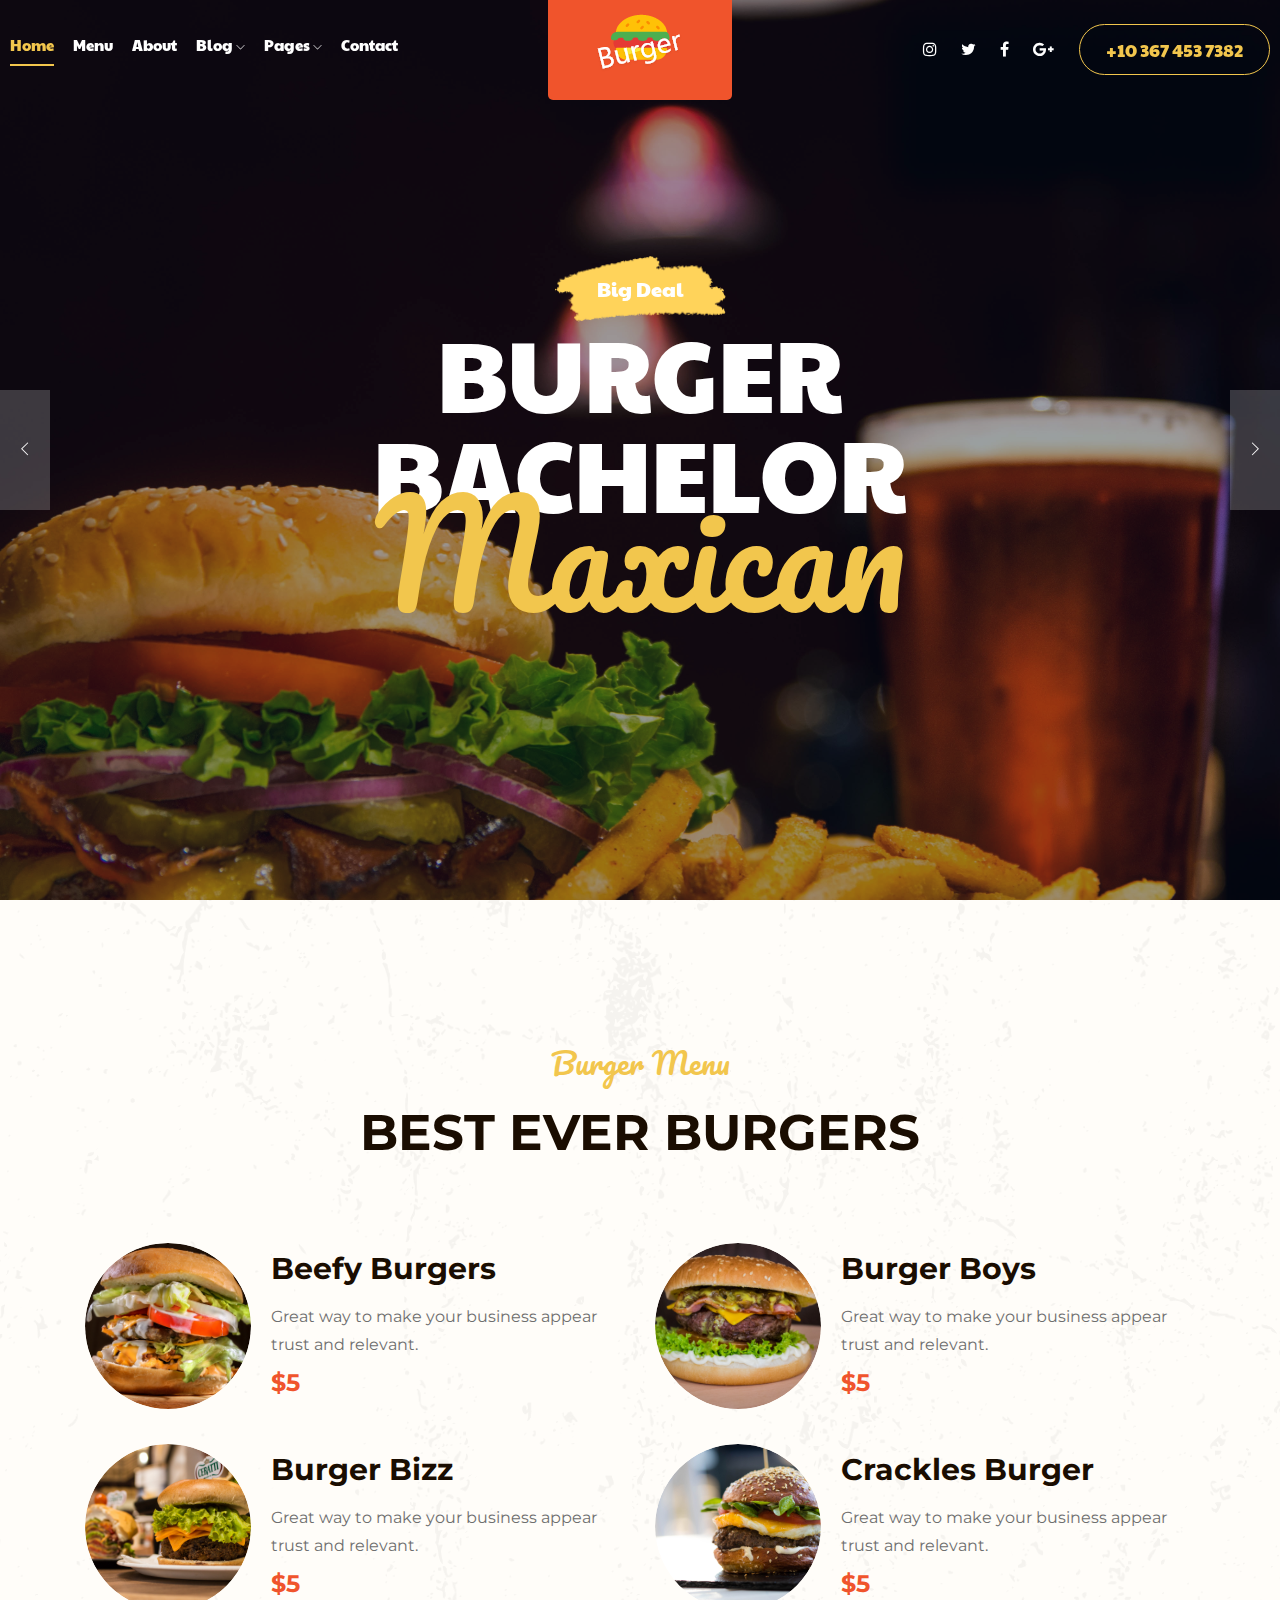
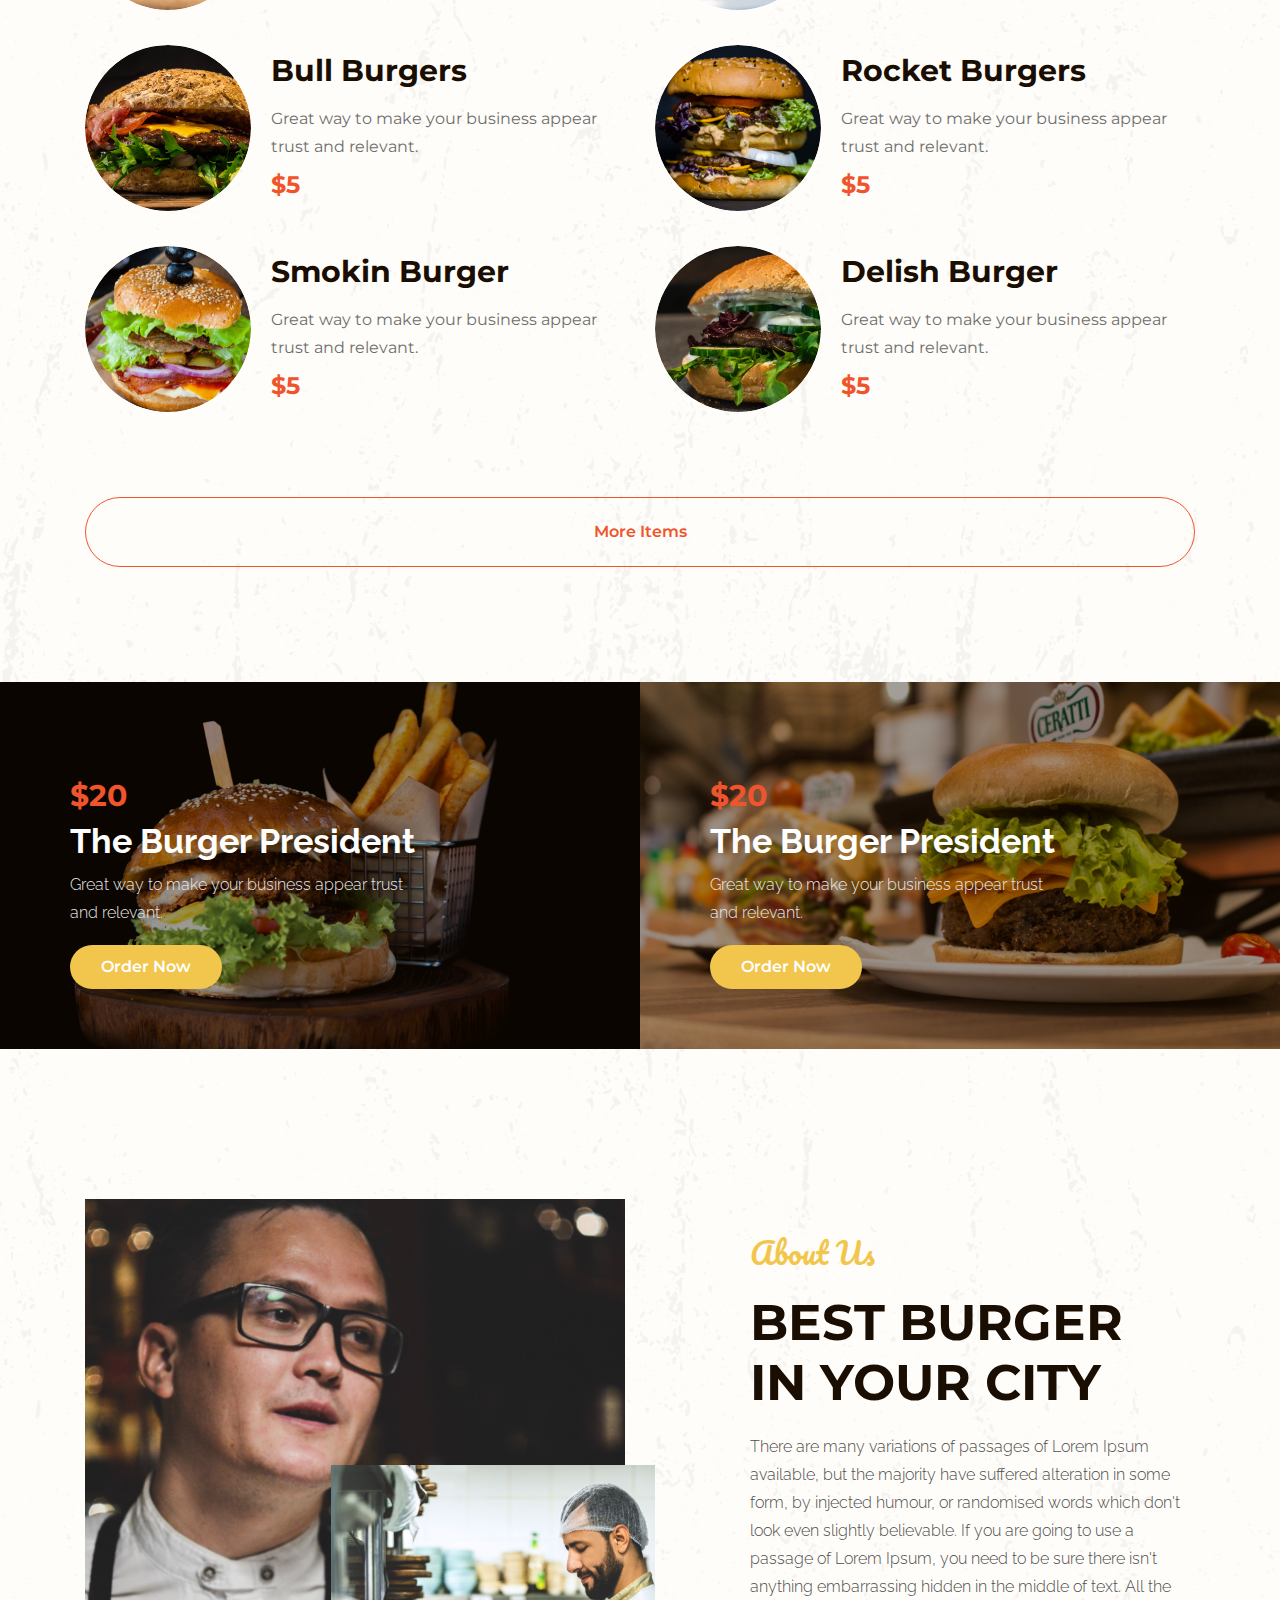
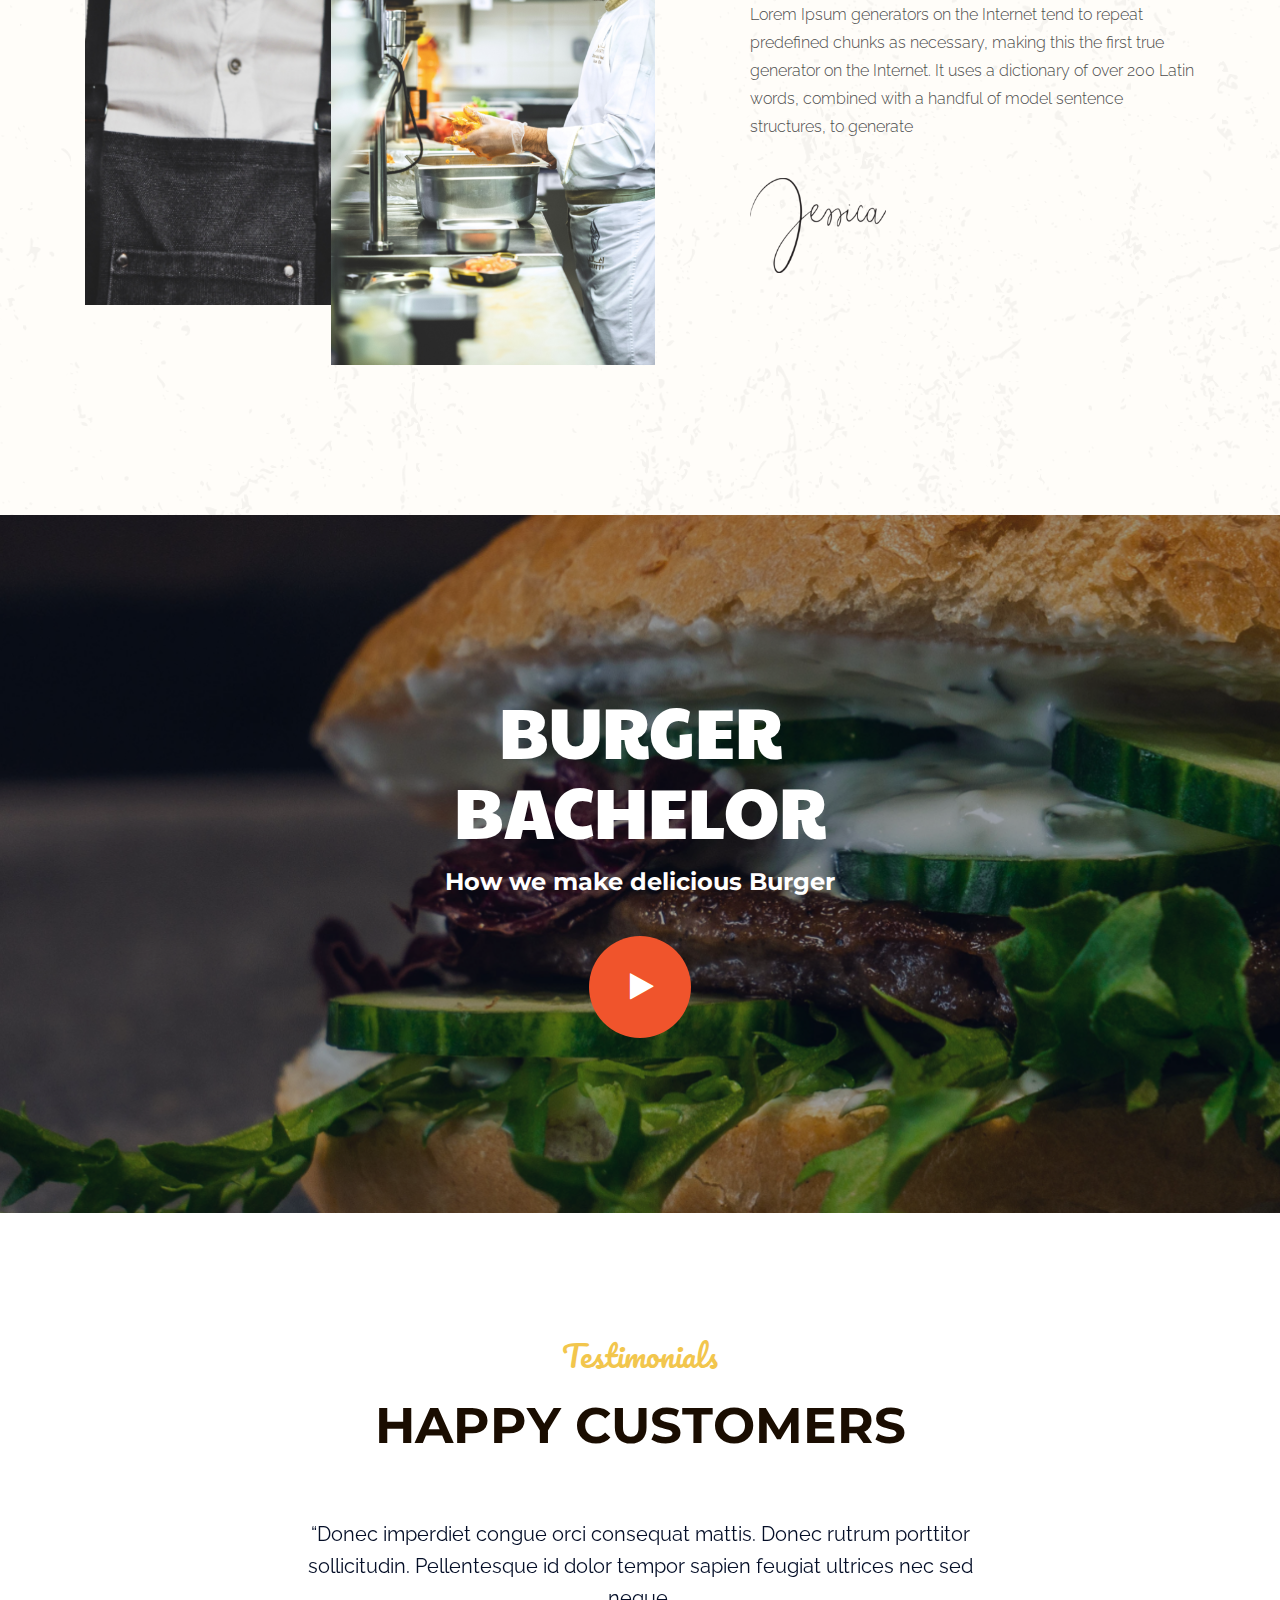
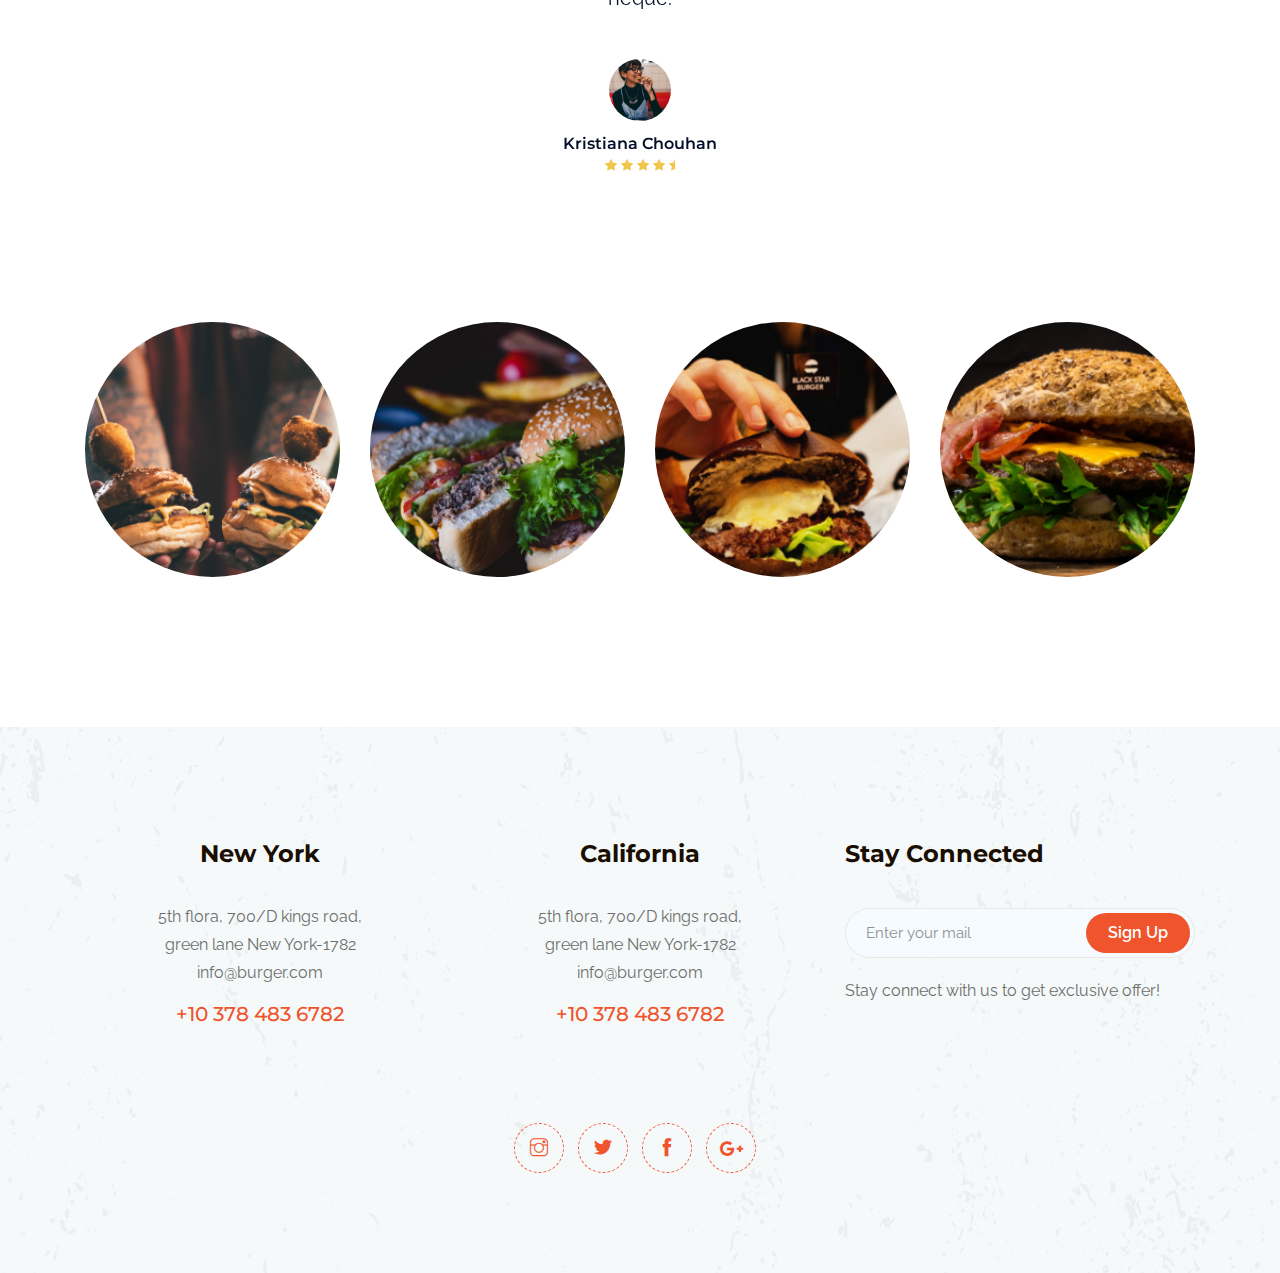
==== index.html @ 657e45f4 "delete" ====
<!doctype html>
<html class="no-js" lang="zxx">

<head>
    <meta charset="utf-8">
    <meta http-equiv="x-ua-compatible" content="ie=edge">
    <title>Burger</title>
    <meta name="description" content="">
    <meta name="viewport" content="width=device-width, initial-scale=1">

    <!-- <link rel="manifest" href="site.webmanifest"> -->
    <link rel="shortcut icon" type="image/x-icon" href="img/favicon.png">
    <!-- Place favicon.ico in the root directory -->

    <!-- CSS here -->
    <link rel="stylesheet" href="css/bootstrap.min.css">
    <link rel="stylesheet" href="css/owl.carousel.min.css">
    <link rel="stylesheet" href="css/magnific-popup.css">
    <link rel="stylesheet" href="css/font-awesome.min.css">
    <link rel="stylesheet" href="css/themify-icons.css">
    <link rel="stylesheet" href="css/nice-select.css">
    <link rel="stylesheet" href="css/flaticon.css">
    <link rel="stylesheet" href="css/animate.css">
    <link rel="stylesheet" href="css/slicknav.css">
    <link rel="stylesheet" href="css/style.css">
    <!-- <link rel="stylesheet" href="css/responsive.css"> -->
</head>

<body>
    <!--[if lte IE 9]>
            <p class="browserupgrade">You are using an <strong>outdated</strong> browser. Please <a href="https://browsehappy.com/">upgrade your browser</a> to improve your experience and security.</p>
        <![endif]-->

    <!-- header-start -->
    <header>
        <div class="header-area ">
            <div id="sticky-header" class="main-header-area">
                <div class="container-fluid p-0">
                    <div class="row align-items-center no-gutters">
                        <div class="col-xl-5 col-lg-5">
                            <div class="main-menu  d-none d-lg-block">
                                <nav>
                                    <ul id="navigation">
                                        <li><a class="active" href="index.html">home</a></li>
                                        <li><a href="Menu.html">Menu</a></li>
                                        <li><a href="about.html">About</a></li>
                                        <li><a href="#">blog <i class="ti-angle-down"></i></a>
                                            <ul class="submenu">
                                                <li><a href="blog.html">blog</a></li>
                                                <li><a href="single-blog.html">single-blog</a></li>
                                            </ul>
                                        </li>
                                        <li><a href="#">Pages <i class="ti-angle-down"></i></a>
                                            <ul class="submenu">
                                                <li><a href="elements.html">elements</a></li>
                                            </ul>
                                        </li>
                                        <li><a href="contact.html">Contact</a></li>
                                    </ul>
                                </nav>
                            </div>
                        </div>
                        <div class="col-xl-2 col-lg-2">
                            <div class="logo-img">
                                <a href="index.html">
                                    <img src="img/logo.png" alt="">
                                </a>
                            </div>
                        </div>
                        <div class="col-xl-5 col-lg-5 d-none d-lg-block">
                            <div class="book_room">
                                <div class="socail_links">
                                    <ul>
                                        <li>
                                            <a href="#">
                                                <i class="fa fa-instagram"></i>
                                            </a>
                                        </li>
                                        <li>
                                            <a href="#">
                                                <i class="fa fa-twitter"></i>
                                            </a>
                                        </li>
                                        <li>
                                            <a href="#">
                                                <i class="fa fa-facebook"></i>
                                            </a>
                                        </li>
                                        <li>
                                            <a href="#">
                                                <i class="fa fa-google-plus"></i>
                                            </a>
                                        </li>
                                    </ul>
                                </div>
                                <div class="book_btn d-none d-xl-block">
                                    <a class="#" href="#">+10 367 453 7382</a>
                                </div>
                            </div>
                        </div>
                        <div class="col-12">
                            <div class="mobile_menu d-block d-lg-none"></div>
                        </div>
                    </div>
                </div>
            </div>
        </div>
    </header>
    <!-- header-end -->

    <!-- slider_area_start -->
    <div class="slider_area">
        <div class="slider_active owl-carousel">
            <div class="single_slider  d-flex align-items-center slider_bg_1 overlay">
                <div class="container">
                    <div class="row align-items-center justify-content-center">
                        <div class="col-xl-9 col-md-9 col-md-12">
                            <div class="slider_text text-center">
                                <div class="deal_text">
                                    <span>Big Deal</span>
                                </div>
                                <h3>Burger <br>
                                    Bachelor</h3>
                                <h4>Maxican</h4>
                            </div>
                        </div>
                    </div>
                </div>
            </div>
            <div class="single_slider  d-flex align-items-center slider_bg_2 overlay">
                <div class="container">
                    <div class="row align-items-center justify-content-center">
                        <div class="col-xl-9 col-md-9 col-md-12">
                            <div class="slider_text text-center">
                                <div class="deal_text">
                                    <span>Big Deal</span>
                                </div>
                                <h3>Burger <br>
                                    Bachelor</h3>
                                <h4>Maxican</h4>
                            </div>
                        </div>
                    </div>
                </div>
            </div>
        </div>
    </div>
    <!-- slider_area_end -->

    <div class="best_burgers_area">
        <div class="container">
            <div class="row">
                <div class="col-lg-12">
                    <div class="section_title text-center mb-80">
                        <span>Burger Menu</span>
                        <h3>Best Ever Burgers</h3>
                    </div>
                </div>
            </div>
            <div class="row">
                <div class="col-xl-6 col-md-6 col-lg-6">
                    <div class="single_delicious d-flex align-items-center">
                        <div class="thumb">
                            <img src="img/burger/1.png" alt="">
                        </div>
                        <div class="info">
                            <h3>Beefy Burgers</h3>
                            <p>Great way to make your business appear trust and relevant.</p>
                            <span>$5</span>
                        </div>
                    </div>
                </div>
                <div class="col-md-6 col-lg-6">
                    <div class="single_delicious d-flex align-items-center">
                        <div class="thumb">
                            <img src="img/burger/2.png" alt="">
                        </div>
                        <div class="info">
                            <h3>Burger Boys</h3>
                            <p>Great way to make your business appear trust and relevant.</p>
                            <span>$5</span>
                        </div>
                    </div>

                </div>
                <div class="col-lg-6 col-md-6">
                    <div class="single_delicious d-flex align-items-center">
                        <div class="thumb">
                            <img src="img/burger/3.png" alt="">
                        </div>
                        <div class="info">
                            <h3>Burger Bizz</h3>
                            <p>Great way to make your business appear trust and relevant.</p>
                            <span>$5</span>
                        </div>
                    </div>
                </div>
                <div class="col-xl-6 col-md-6 col-lg-6">
                    <div class="single_delicious d-flex align-items-center">
                        <div class="thumb">
                            <img src="img/burger/4.png" alt="">
                        </div>
                        <div class="info">
                            <h3>Crackles Burger</h3>
                            <p>Great way to make your business appear trust and relevant.</p>
                            <span>$5</span>
                        </div>
                    </div>
                </div>
                <div class="col-lg-6 col-md-6">
                    <div class="single_delicious d-flex align-items-center">
                        <div class="thumb">
                            <img src="img/burger/5.png" alt="">
                        </div>
                        <div class="info">
                            <h3>Bull Burgers</h3>
                            <p>Great way to make your business appear trust and relevant.</p>
                            <span>$5</span>
                        </div>
                    </div>

                </div>
                <div class="col-lg-6 col-md-6">
                    <div class="single_delicious d-flex align-items-center">
                        <div class="thumb">
                            <img src="img/burger/6.png" alt="">
                        </div>
                        <div class="info">
                            <h3>Rocket Burgers</h3>
                            <p>Great way to make your business appear trust and relevant.</p>
                            <span>$5</span>
                        </div>
                    </div>
                </div>
                <div class="col-lg-6 col-md-6">
                    <div class="single_delicious d-flex align-items-center">
                        <div class="thumb">
                            <img src="img/burger/7.png" alt="">
                        </div>
                        <div class="info">
                            <h3>Smokin Burger</h3>
                            <p>Great way to make your business appear trust and relevant.</p>
                            <span>$5</span>
                        </div>
                    </div>
                </div>
                <div class="col-lg-6 col-md-6">
                    <div class="single_delicious d-flex align-items-center">
                        <div class="thumb">
                            <img src="img/burger/8.png" alt="">
                        </div>
                        <div class="info">
                            <h3>Delish Burger</h3>
                            <p>Great way to make your business appear trust and relevant.</p>
                            <span>$5</span>
                        </div>
                    </div>
                </div>
            </div>
            <div class="row">
                <div class="col-lg-12">
                    <div class="iteam_links">
                        <a class="boxed-btn5" href="Menu.html">More Items</a>
                    </div>
                </div>
            </div>
        </div>
    </div>
    <!-- features_room_startt -->
    <div class="Burger_President_area">
            <div class="Burger_President_here">
                <div class="single_Burger_President">
                    <div class="room_thumb">
                        <img src="img/burgers/1.png" alt="">
                        <div class="room_heading d-flex justify-content-between align-items-center">
                            <div class="room_heading_inner">
                                <span>$20</span>
                                <h3>The Burger President</h3>
                                <p>Great way to make your business appear trust <br> and relevant.</p>
                                <a href="#" class="boxed-btn3">Order Now</a>
                            </div>
                            
                        </div>
                    </div>
                </div>
                <div class="single_Burger_President">
                    <div class="room_thumb">
                        <img src="img/burgers/2.png" alt="">
                        <div class="room_heading d-flex justify-content-between align-items-center">
                            <div class="room_heading_inner">
                                <span>$20</span>
                                <h3>The Burger President</h3>
                                <p>Great way to make your business appear trust <br> and relevant.</p>
                                <a href="#" class="boxed-btn3">Order Now</a>
                            </div>
                        </div>
                    </div>
                </div>
            </div>
        </div>
        <!-- features_room_end -->
    <!-- about_area_start -->
    <div class="about_area">
            <div class="container">
                <div class="row align-items-center">
                    <div class="col-xl-6 col-lg-6 col-md-6">
                        <div class="about_thumb2">
                            <div class="img_1">
                                <img src="img/about/1.png" alt="">
                            </div>
                            <div class="img_2">
                                <img src="img/about/2.png" alt="">
                            </div>
                        </div>
                    </div>
                    <div class="col-xl-5 col-lg-5 offset-lg-1 col-md-6">
                        <div class="about_info">
                            <div class="section_title mb-20px">
                                <span>About Us</span>
                                <h3>Best Burger <br>
                                        in your City</h3>
                            </div>
                            <p>There are many variations of passages of Lorem Ipsum available, but the majority have suffered alteration in some form, by injected humour, or randomised words which don't look even slightly believable. If you are going to use a passage of Lorem Ipsum, you need to be sure there isn't anything embarrassing hidden in the middle of text. All the Lorem Ipsum generators on the Internet tend to repeat predefined chunks as necessary, making this the first true generator on the Internet. It uses a dictionary of over 200 Latin words, combined with a handful of model sentence structures, to generate</p>
                            <div class="img_thumb">
                                <img src="img/jessica-signature.png" alt="">
                            </div>
                        </div>
                    </div>
                </div>
            </div>
        </div>
        <!-- about_area_end -->
    <!-- video_area_start -->
    <div class="video_area video_bg overlay">
        <div class="video_area_inner text-center">
            <h3>Burger <br>
                Bachelor</h3>
            <span>How we make delicious Burger</span>
            <div class="video_payer">
                <a href="https://www.youtube.com/watch?v=vLnPwxZdW4Y" class="video_btn popup-video">
                    <i class="fa fa-play"></i>
                </a>
            </div>
        </div>
    </div>
    <!-- video_area_end -->

    <!-- testimonial_area_start  -->
        <div class="testimonial_area ">
                <div class="container">
                    <div class="row">
                        <div class="col-xl-12">
                                <div class="section_title mb-60 text-center">
                                        <span>Testimonials</span>
                                        <h3>Happy Customers</h3>
                                    </div>
                        </div>
                    </div>
                    <div class="row">
                        <div class="col-xl-12">
                            <div class="testmonial_active owl-carousel">
                                <div class="single_carousel">
                                    <div class="row justify-content-center">
                                        <div class="col-lg-8">
                                            <div class="single_testmonial text-center">
                                                <p>“Donec imperdiet congue orci consequat mattis. Donec rutrum porttitor
                                                    sollicitudin. Pellentesque id dolor tempor sapien feugiat ultrices nec
                                                    sed
                                                    neque.</p>
                                                <div class="testmonial_author">
                                                    <div class="thumb">
                                                        <img src="img/testmonial/1.png" alt="">
                                                    </div>
                                                    <h4>Kristiana Chouhan</h4>
                                                    <div class="stars">
                                                        <i class="fa fa-star"></i>
                                                        <i class="fa fa-star"></i>
                                                        <i class="fa fa-star"></i>
                                                        <i class="fa fa-star"></i>
                                                        <i class="fa fa-star-half"></i>
                                                    </div>
                                                </div>
                                            </div>
                                        </div>
                                    </div>
                                </div>
                                <div class="single_carousel">
                                    <div class="row justify-content-center">
                                        <div class="col-lg-8">
                                            <div class="single_testmonial text-center">
                                                <p>“Donec imperdiet congue orci consequat mattis. Donec rutrum porttitor
                                                    sollicitudin. Pellentesque id dolor tempor sapien feugiat ultrices nec
                                                    sed
                                                    neque.</p>
                                                <div class="testmonial_author">
                                                    <div class="thumb">
                                                        <img src="img/testmonial/2.png" alt="">
                                                    </div>
                                                    <h4>Arafath Hossain</h4>
                                                    <div class="stars">
                                                        <i class="fa fa-star"></i>
                                                        <i class="fa fa-star"></i>
                                                        <i class="fa fa-star"></i>
                                                        <i class="fa fa-star"></i>
                                                        <i class="fa fa-star-half"></i>
                                                    </div>
                                                </div>
                                            </div>
                                        </div>
                                    </div>
                                </div>
                                <div class="single_carousel">
                                    <div class="row justify-content-center">
                                        <div class="col-lg-8">
                                            <div class="single_testmonial text-center">
                                                <p>“Donec imperdiet congue orci consequat mattis. Donec rutrum porttitor
                                                    sollicitudin. Pellentesque id dolor tempor sapien feugiat ultrices nec
                                                    sed
                                                    neque.</p>
                                                <div class="testmonial_author">
                                                    <div class="thumb">
                                                        <img src="img/testmonial/3.png" alt="">
                                                    </div>
                                                    <h4>A.H Shemanto</h4>
                                                    <div class="stars">
                                                        <i class="fa fa-star"></i>
                                                        <i class="fa fa-star"></i>
                                                        <i class="fa fa-star"></i>
                                                        <i class="fa fa-star"></i>
                                                        <i class="fa fa-star-half"></i>
                                                    </div>
                                                </div>
                                            </div>
                                        </div>
                                    </div>
                                </div>
                            </div>
                        </div>
                    </div>
                </div>
        </div>
    <!-- testimonial_area_ned  -->

    <!-- instragram_area_start -->
    <div class="instragram_area">
    <div class="container">
        <div class="row">
            <div class="col-lg-3 col-md-6">
                <div class="single_instagram">
                    <img src="img/instragram/1.png" alt="">
                    <div class="ovrelay">
                        <a href="#">
                            <i class="fa fa-instagram"></i>
                        </a>
                    </div>
                </div>
            </div>
            <div class="col-lg-3 col-md-6">
                <div class="single_instagram">
                    <img src="img/instragram/2.png" alt="">
                    <div class="ovrelay">
                        <a href="#">
                            <i class="fa fa-instagram"></i>
                        </a>
                    </div>
                </div>
            </div>
            <div class="col-lg-3 col-md-6">
                <div class="single_instagram">
                    <img src="img/instragram/3.png" alt="">
                    <div class="ovrelay">
                        <a href="#">
                            <i class="fa fa-instagram"></i>
                        </a>
                    </div>
                </div>
            </div>
            <div class="col-lg-3 col-md-6">
                <div class="single_instagram">
                    <img src="img/instragram/4.png" alt="">
                    <div class="ovrelay">
                        <a href="#">
                            <i class="fa fa-instagram"></i>
                        </a>
                    </div>
                </div>
            </div>
        </div>
    </div>
    </div>
    <!-- instragram_area_end -->

    <footer class="footer">
            <div class="footer_top">
                <div class="container">
                    <div class="row">
                        <div class="col-xl-4 col-md-6 col-lg-4">
                            <div class="footer_widget text-center ">
                                <h3 class="footer_title pos_margin">
                                        New York
                                </h3>
                                <p>5th flora, 700/D kings road, <br> 
                                        green lane New York-1782 <br>
                                        <a href="#">info@burger.com</a></p>
                                <a class="number" href="#">+10 378 483 6782</a>
    
                            </div>
                        </div>
                        <div class="col-xl-4 col-md-6 col-lg-4">
                            <div class="footer_widget text-center ">
                                <h3 class="footer_title pos_margin">
                                    California
                                </h3>
                                <p>5th flora, 700/D kings road, <br> 
                                        green lane New York-1782 <br>
                                        <a href="#">info@burger.com</a></p>
                                <a class="number" href="#">+10 378 483 6782</a>
    
                            </div>
                        </div>
                        <div class="col-xl-4 col-md-12 col-lg-4">
                                <div class="footer_widget">
                                        <h3 class="footer_title">
                                                Stay Connected
                                        </h3>
                                        <form action="#" class="newsletter_form">
                                            <input type="text" placeholder="Enter your mail">
                                            <button type="submit">Sign Up</button>
                                        </form>
                                        <p class="newsletter_text">Stay connect with us to get exclusive offer!</p>
                                    </div>
                        </div>
                    </div>
                    <div class="row justify-content-center">
                        <div class="col-lg-4">
                            <div class="socail_links text-center">
                                    <ul>
                                        <li>
                                            <a href="#">
                                                <i class="ti-instagram"></i>
                                            </a>
                                        </li>
                                        <li>
                                            <a href="#">
                                                <i class="ti-twitter-alt"></i>
                                            </a>
                                        </li>
                                        <li>
                                            <a href="#">
                                                <i class="ti-facebook"></i>
                                            </a>
                                        </li>
                                        <li>
                                            <a href="#">
                                                <i class="fa fa-google-plus"></i>
                                            </a>
                                        </li>
                                    </ul>
                                </div>
                        </div>
                    </div>
                </div>
            </div>
        </footer>


    <!-- JS here -->
    <script src="js/vendor/modernizr-3.5.0.min.js"></script>
    <script src="js/vendor/jquery-1.12.4.min.js"></script>
    <script src="js/popper.min.js"></script>
    <script src="js/bootstrap.min.js"></script>
    <script src="js/owl.carousel.min.js"></script>
    <script src="js/isotope.pkgd.min.js"></script>
    <script src="js/ajax-form.js"></script>
    <script src="js/waypoints.min.js"></script>
    <script src="js/jquery.counterup.min.js"></script>
    <script src="js/imagesloaded.pkgd.min.js"></script>
    <script src="js/scrollIt.js"></script>
    <script src="js/jquery.scrollUp.min.js"></script>
    <script src="js/wow.min.js"></script>
    <script src="js/nice-select.min.js"></script>
    <script src="js/jquery.slicknav.min.js"></script>
    <script src="js/jquery.magnific-popup.min.js"></script>
    <script src="js/plugins.js"></script>

    <!--contact js-->
    <script src="js/contact.js"></script>
    <script src="js/jquery.ajaxchimp.min.js"></script>
    <script src="js/jquery.form.js"></script>
    <script src="js/jquery.validate.min.js"></script>
    <script src="js/mail-script.js"></script>

    <script src="js/main.js"></script>

</body>

</html>
---- css/themify-icons.css ----
@font-face {
	font-family: 'themify';
	src:url('../fonts/themify.eot?-fvbane');
	src:url('../fonts/themify.eot?#iefix-fvbane') format('embedded-opentype'),
		url('../fonts/themify.woff?-fvbane') format('woff'),
		url('../fonts/themify.ttf?-fvbane') format('truetype'),
		url('../fonts/themify.svg?-fvbane#themify') format('svg');
	font-weight: normal;
	font-style: normal;
}

[class^="ti-"], [class*=" ti-"] {
	font-family: 'themify';
	/* speak: none; */
	font-style: normal;
	font-weight: normal;
	font-variant: normal;
	text-transform: none;
	line-height: 1;

	/* Better Font Rendering =========== */
	-webkit-font-smoothing: antialiased;
	-moz-osx-font-smoothing: grayscale;
}

.ti-wand:before {
	content: "\e600";
}
.ti-volume:before {
	content: "\e601";
}
.ti-user:before {
	content: "\e602";
}
.ti-unlock:before {
	content: "\e603";
}
.ti-unlink:before {
	content: "\e604";
}
.ti-trash:before {
	content: "\e605";
}
.ti-thought:before {
	content: "\e606";
}
.ti-target:before {
	content: "\e607";
}
.ti-tag:before {
	content: "\e608";
}
.ti-tablet:before {
	content: "\e609";
}
.ti-star:before {
	content: "\e60a";
}
.ti-spray:before {
	content: "\e60b";
}
.ti-signal:before {
	content: "\e60c";
}
.ti-shopping-cart:before {
	content: "\e60d";
}
.ti-shopping-cart-full:before {
	content: "\e60e";
}
.ti-settings:before {
	content: "\e60f";
}
.ti-search:before {
	content: "\e610";
}
.ti-zoom-in:before {
	content: "\e611";
}
.ti-zoom-out:before {
	content: "\e612";
}
.ti-cut:before {
	content: "\e613";
}
.ti-ruler:before {
	content: "\e614";
}
.ti-ruler-pencil:before {
	content: "\e615";
}
.ti-ruler-alt:before {
	content: "\e616";
}
.ti-bookmark:before {
	content: "\e617";
}
.ti-bookmark-alt:before {
	content: "\e618";
}
.ti-reload:before {
	content: "\e619";
}
.ti-plus:before {
	content: "\e61a";
}
.ti-pin:before {
	content: "\e61b";
}
.ti-pencil:before {
	content: "\e61c";
}
.ti-pencil-alt:before {
	content: "\e61d";
}
.ti-paint-roller:before {
	content: "\e61e";
}
.ti-paint-bucket:before {
	content: "\e61f";
}
.ti-na:before {
	content: "\e620";
}
.ti-mobile:before {
	content: "\e621";
}
.ti-minus:before {
	content: "\e622";
}
.ti-medall:before {
	content: "\e623";
}
.ti-medall-alt:before {
	content: "\e624";
}
.ti-marker:before {
	content: "\e625";
}
.ti-marker-alt:before {
	content: "\e626";
}
.ti-arrow-up:before {
	content: "\e627";
}
.ti-arrow-right:before {
	content: "\e628";
}
.ti-arrow-left:before {
	content: "\e629";
}
.ti-arrow-down:before {
	content: "\e62a";
}
.ti-lock:before {
	content: "\e62b";
}
.ti-location-arrow:before {
	content: "\e62c";
}
.ti-link:before {
	content: "\e62d";
}
.ti-layout:before {
	content: "\e62e";
}
.ti-layers:before {
	content: "\e62f";
}
.ti-layers-alt:before {
	content: "\e630";
}
.ti-key:before {
	content: "\e631";
}
.ti-import:before {
	content: "\e632";
}
.ti-image:before {
	content: "\e633";
}
.ti-heart:before {
	content: "\e634";
}
.ti-heart-broken:before {
	content: "\e635";
}
.ti-hand-stop:before {
	content: "\e636";
}
.ti-hand-open:before {
	content: "\e637";
}
.ti-hand-drag:before {
	content: "\e638";
}
.ti-folder:before {
	content: "\e639";
}
.ti-flag:before {
	content: "\e63a";
}
.ti-flag-alt:before {
	content: "\e63b";
}
.ti-flag-alt-2:before {
	content: "\e63c";
}
.ti-eye:before {
	content: "\e63d";
}
.ti-export:before {
	content: "\e63e";
}
.ti-exchange-vertical:before {
	content: "\e63f";
}
.ti-desktop:before {
	content: "\e640";
}
.ti-cup:before {
	content: "\e641";
}
.ti-crown:before {
	content: "\e642";
}
.ti-comments:before {
	content: "\e643";
}
.ti-comment:before {
	content: "\e644";
}
.ti-comment-alt:before {
	content: "\e645";
}
.ti-close:before {
	content: "\e646";
}
.ti-clip:before {
	content: "\e647";
}
.ti-angle-up:before {
	content: "\e648";
}
.ti-angle-right:before {
	content: "\e649";
}
.ti-angle-left:before {
	content: "\e64a";
}
.ti-angle-down:before {
	content: "\e64b";
}
.ti-check:before {
	content: "\e64c";
}
.ti-check-box:before {
	content: "\e64d";
}
.ti-camera:before {
	content: "\e64e";
}
.ti-announcement:before {
	content: "\e64f";
}
.ti-brush:before {
	content: "\e650";
}
.ti-briefcase:before {
	content: "\e651";
}
.ti-bolt:before {
	content: "\e652";
}
.ti-bolt-alt:before {
	content: "\e653";
}
.ti-blackboard:before {
	content: "\e654";
}
.ti-bag:before {
	content: "\e655";
}
.ti-move:before {
	content: "\e656";
}
.ti-arrows-vertical:before {
	content: "\e657";
}
.ti-arrows-horizontal:before {
	content: "\e658";
}
.ti-fullscreen:before {
	content: "\e659";
}
.ti-arrow-top-right:before {
	content: "\e65a";
}
.ti-arrow-top-left:before {
	content: "\e65b";
}
.ti-arrow-circle-up:before {
	content: "\e65c";
}
.ti-arrow-circle-right:before {
	content: "\e65d";
}
.ti-arrow-circle-left:before {
	content: "\e65e";
}
.ti-arrow-circle-down:before {
	content: "\e65f";
}
.ti-angle-double-up:before {
	content: "\e660";
}
.ti-angle-double-right:before {
	content: "\e661";
}
.ti-angle-double-left:before {
	content: "\e662";
}
.ti-angle-double-down:before {
	content: "\e663";
}
.ti-zip:before {
	content: "\e664";
}
.ti-world:before {
	content: "\e665";
}
.ti-wheelchair:before {
	content: "\e666";
}
.ti-view-list:before {
	content: "\e667";
}
.ti-view-list-alt:before {
	content: "\e668";
}
.ti-view-grid:before {
	content: "\e669";
}
.ti-uppercase:before {
	content: "\e66a";
}
.ti-upload:before {
	content: "\e66b";
}
.ti-underline:before {
	content: "\e66c";
}
.ti-truck:before {
	content: "\e66d";
}
.ti-timer:before {
	content: "\e66e";
}
.ti-ticket:before {
	content: "\e66f";
}
.ti-thumb-up:before {
	content: "\e670";
}
.ti-thumb-down:before {
	content: "\e671";
}
.ti-text:before {
	content: "\e672";
}
.ti-stats-up:before {
	content: "\e673";
}
.ti-stats-down:before {
	content: "\e674";
}
.ti-split-v:before {
	content: "\e675";
}
.ti-split-h:before {
	content: "\e676";
}
.ti-smallcap:before {
	content: "\e677";
}
.ti-shine:before {
	content: "\e678";
}
.ti-shift-right:before {
	content: "\e679";
}
.ti-shift-left:before {
	content: "\e67a";
}
.ti-shield:before {
	content: "\e67b";
}
.ti-notepad:before {
	content: "\e67c";
}
.ti-server:before {
	content: "\e67d";
}
.ti-quote-right:before {
	content: "\e67e";
}
.ti-quote-left:before {
	content: "\e67f";
}
.ti-pulse:before {
	content: "\e680";
}
.ti-printer:before {
	content: "\e681";
}
.ti-power-off:before {
	content: "\e682";
}
.ti-plug:before {
	content: "\e683";
}
.ti-pie-chart:before {
	content: "\e684";
}
.ti-paragraph:before {
	content: "\e685";
}
.ti-panel:before {
	content: "\e686";
}
.ti-package:before {
	content: "\e687";
}
.ti-music:before {
	content: "\e688";
}
.ti-music-alt:before {
	content: "\e689";
}
.ti-mouse:before {
	content: "\e68a";
}
.ti-mouse-alt:before {
	content: "\e68b";
}
.ti-money:before {
	content: "\e68c";
}
.ti-microphone:before {
	content: "\e68d";
}
.ti-menu:before {
	content: "\e68e";
}
.ti-menu-alt:before {
	content: "\e68f";
}
.ti-map:before {
	content: "\e690";
}
.ti-map-alt:before {
	content: "\e691";
}
.ti-loop:before {
	content: "\e692";
}
.ti-location-pin:before {
	content: "\e693";
}
.ti-list:before {
	content: "\e694";
}
.ti-light-bulb:before {
	content: "\e695";
}
.ti-Italic:before {
	content: "\e696";
}
.ti-info:before {
	content: "\e697";
}
.ti-infinite:before {
	content: "\e698";
}
.ti-id-badge:before {
	content: "\e699";
}
.ti-hummer:before {
	content: "\e69a";
}
.ti-home:before {
	content: "\e69b";
}
.ti-help:before {
	content: "\e69c";
}
.ti-headphone:before {
	content: "\e69d";
}
.ti-harddrives:before {
	content: "\e69e";
}
.ti-harddrive:before {
	content: "\e69f";
}
.ti-gift:before {
	content: "\e6a0";
}
.ti-game:before {
	content: "\e6a1";
}
.ti-filter:before {
	content: "\e6a2";
}
.ti-files:before {
	content: "\e6a3";
}
.ti-file:before {
	content: "\e6a4";
}
.ti-eraser:before {
	content: "\e6a5";
}
.ti-envelope:before {
	content: "\e6a6";
}
.ti-download:before {
	content: "\e6a7";
}
.ti-direction:before {
	content: "\e6a8";
}
.ti-direction-alt:before {
	content: "\e6a9";
}
.ti-dashboard:before {
	content: "\e6aa";
}
.ti-control-stop:before {
	content: "\e6ab";
}
.ti-control-shuffle:before {
	content: "\e6ac";
}
.ti-control-play:before {
	content: "\e6ad";
}
.ti-control-pause:before {
	content: "\e6ae";
}
.ti-control-forward:before {
	content: "\e6af";
}
.ti-control-backward:before {
	content: "\e6b0";
}
.ti-cloud:before {
	content: "\e6b1";
}
.ti-cloud-up:before {
	content: "\e6b2";
}
.ti-cloud-down:before {
	content: "\e6b3";
}
.ti-clipboard:before {
	content: "\e6b4";
}
.ti-car:before {
	content: "\e6b5";
}
.ti-calendar:before {
	content: "\e6b6";
}
.ti-book:before {
	content: "\e6b7";
}
.ti-bell:before {
	content: "\e6b8";
}
.ti-basketball:before {
	content: "\e6b9";
}
.ti-bar-chart:before {
	content: "\e6ba";
}
.ti-bar-chart-alt:before {
	content: "\e6bb";
}
.ti-back-right:before {
	content: "\e6bc";
}
.ti-back-left:before {
	content: "\e6bd";
}
.ti-arrows-corner:before {
	content: "\e6be";
}
.ti-archive:before {
	content: "\e6bf";
}
.ti-anchor:before {
	content: "\e6c0";
}
.ti-align-right:before {
	content: "\e6c1";
}
.ti-align-left:before {
	content: "\e6c2";
}
.ti-align-justify:before {
	content: "\e6c3";
}
.ti-align-center:before {
	content: "\e6c4";
}
.ti-alert:before {
	content: "\e6c5";
}
.ti-alarm-clock:before {
	content: "\e6c6";
}
.ti-agenda:before {
	content: "\e6c7";
}
.ti-write:before {
	content: "\e6c8";
}
.ti-window:before {
	content: "\e6c9";
}
.ti-widgetized:before {
	content: "\e6ca";
}
.ti-widget:before {
	content: "\e6cb";
}
.ti-widget-alt:before {
	content: "\e6cc";
}
.ti-wallet:before {
	content: "\e6cd";
}
.ti-video-clapper:before {
	content: "\e6ce";
}
.ti-video-camera:before {
	content: "\e6cf";
}
.ti-vector:before {
	content: "\e6d0";
}
.ti-themify-logo:before {
	content: "\e6d1";
}
.ti-themify-favicon:before {
	content: "\e6d2";
}
.ti-themify-favicon-alt:before {
	content: "\e6d3";
}
.ti-support:before {
	content: "\e6d4";
}
.ti-stamp:before {
	content: "\e6d5";
}
.ti-split-v-alt:before {
	content: "\e6d6";
}
.ti-slice:before {
	content: "\e6d7";
}
.ti-shortcode:before {
	content: "\e6d8";
}
.ti-shift-right-alt:before {
	content: "\e6d9";
}
.ti-shift-left-alt:before {
	content: "\e6da";
}
.ti-ruler-alt-2:before {
	content: "\e6db";
}
.ti-receipt:before {
	content: "\e6dc";
}
.ti-pin2:before {
	content: "\e6dd";
}
.ti-pin-alt:before {
	content: "\e6de";
}
.ti-pencil-alt2:before {
	content: "\e6df";
}
.ti-palette:before {
	content: "\e6e0";
}
.ti-more:before {
	content: "\e6e1";
}
.ti-more-alt:before {
	content: "\e6e2";
}
.ti-microphone-alt:before {
	content: "\e6e3";
}
.ti-magnet:before {
	content: "\e6e4";
}
.ti-line-double:before {
	content: "\e6e5";
}
.ti-line-dotted:before {
	content: "\e6e6";
}
.ti-line-dashed:before {
	content: "\e6e7";
}
.ti-layout-width-full:before {
	content: "\e6e8";
}
.ti-layout-width-default:before {
	content: "\e6e9";
}
.ti-layout-width-default-alt:before {
	content: "\e6ea";
}
.ti-layout-tab:before {
	content: "\e6eb";
}
.ti-layout-tab-window:before {
	content: "\e6ec";
}
.ti-layout-tab-v:before {
	content: "\e6ed";
}
.ti-layout-tab-min:before {
	content: "\e6ee";
}
.ti-layout-slider:before {
	content: "\e6ef";
}
.ti-layout-slider-alt:before {
	content: "\e6f0";
}
.ti-layout-sidebar-right:before {
	content: "\e6f1";
}
.ti-layout-sidebar-none:before {
	content: "\e6f2";
}
.ti-layout-sidebar-left:before {
	content: "\e6f3";
}
.ti-layout-placeholder:before {
	content: "\e6f4";
}
.ti-layout-menu:before {
	content: "\e6f5";
}
.ti-layout-menu-v:before {
	content: "\e6f6";
}
.ti-layout-menu-separated:before {
	content: "\e6f7";
}
.ti-layout-menu-full:before {
	content: "\e6f8";
}
.ti-layout-media-right-alt:before {
	content: "\e6f9";
}
.ti-layout-media-right:before {
	content: "\e6fa";
}
.ti-layout-media-overlay:before {
	content: "\e6fb";
}
.ti-layout-media-overlay-alt:before {
	content: "\e6fc";
}
.ti-layout-media-overlay-alt-2:before {
	content: "\e6fd";
}
.ti-layout-media-left-alt:before {
	content: "\e6fe";
}
.ti-layout-media-left:before {
	content: "\e6ff";
}
.ti-layout-media-center-alt:before {
	content: "\e700";
}
.ti-layout-media-center:before {
	content: "\e701";
}
.ti-layout-list-thumb:before {
	content: "\e702";
}
.ti-layout-list-thumb-alt:before {
	content: "\e703";
}
.ti-layout-list-post:before {
	content: "\e704";
}
.ti-layout-list-large-image:before {
	content: "\e705";
}
.ti-layout-line-solid:before {
	content: "\e706";
}
.ti-layout-grid4:before {
	content: "\e707";
}
.ti-layout-grid3:before {
	content: "\e708";
}
.ti-layout-grid2:before {
	content: "\e709";
}
.ti-layout-grid2-thumb:before {
	content: "\e70a";
}
.ti-layout-cta-right:before {
	content: "\e70b";
}
.ti-layout-cta-left:before {
	content: "\e70c";
}
.ti-layout-cta-center:before {
	content: "\e70d";
}
.ti-layout-cta-btn-right:before {
	content: "\e70e";
}
.ti-layout-cta-btn-left:before {
	content: "\e70f";
}
.ti-layout-column4:before {
	content: "\e710";
}
.ti-layout-column3:before {
	content: "\e711";
}
.ti-layout-column2:before {
	content: "\e712";
}
.ti-layout-accordion-separated:before {
	content: "\e713";
}
.ti-layout-accordion-merged:before {
	content: "\e714";
}
.ti-layout-accordion-list:before {
	content: "\e715";
}
.ti-ink-pen:before {
	content: "\e716";
}
.ti-info-alt:before {
	content: "\e717";
}
.ti-help-alt:before {
	content: "\e718";
}
.ti-headphone-alt:before {
	content: "\e719";
}
.ti-hand-point-up:before {
	content: "\e71a";
}
.ti-hand-point-right:before {
	content: "\e71b";
}
.ti-hand-point-left:before {
	content: "\e71c";
}
.ti-hand-point-down:before {
	content: "\e71d";
}
.ti-gallery:before {
	content: "\e71e";
}
.ti-face-smile:before {
	content: "\e71f";
}
.ti-face-sad:before {
	content: "\e720";
}
.ti-credit-card:before {
	content: "\e721";
}
.ti-control-skip-forward:before {
	content: "\e722";
}
.ti-control-skip-backward:before {
	content: "\e723";
}
.ti-control-record:before {
	content: "\e724";
}
.ti-control-eject:before {
	content: "\e725";
}
.ti-comments-smiley:before {
	content: "\e726";
}
.ti-brush-alt:before {
	content: "\e727";
}
.ti-youtube:before {
	content: "\e728";
}
.ti-vimeo:before {
	content: "\e729";
}
.ti-twitter:before {
	content: "\e72a";
}
.ti-time:before {
	content: "\e72b";
}
.ti-tumblr:before {
	content: "\e72c";
}
.ti-skype:before {
	content: "\e72d";
}
.ti-share:before {
	content: "\e72e";
}
.ti-share-alt:before {
	content: "\e72f";
}
.ti-rocket:before {
	content: "\e730";
}
.ti-pinterest:before {
	content: "\e731";
}
.ti-new-window:before {
	content: "\e732";
}
.ti-microsoft:before {
	content: "\e733";
}
.ti-list-ol:before {
	content: "\e734";
}
.ti-linkedin:before {
	content: "\e735";
}
.ti-layout-sidebar-2:before {
	content: "\e736";
}
.ti-layout-grid4-alt:before {
	content: "\e737";
}
.ti-layout-grid3-alt:before {
	content: "\e738";
}
.ti-layout-grid2-alt:before {
	content: "\e739";
}
.ti-layout-column4-alt:before {
	content: "\e73a";
}
.ti-layout-column3-alt:before {
	content: "\e73b";
}
.ti-layout-column2-alt:before {
	content: "\e73c";
}
.ti-instagram:before {
	content: "\e73d";
}
.ti-google:before {
	content: "\e73e";
}
.ti-github:before {
	content: "\e73f";
}
.ti-flickr:before {
	content: "\e740";
}
.ti-facebook:before {
	content: "\e741";
}
.ti-dropbox:before {
	content: "\e742";
}
.ti-dribbble:before {
	content: "\e743";
}
.ti-apple:before {
	content: "\e744";
}
.ti-android:before {
	content: "\e745";
}
.ti-save:before {
	content: "\e746";
}
.ti-save-alt:before {
	content: "\e747";
}
.ti-yahoo:before {
	content: "\e748";
}
.ti-wordpress:before {
	content: "\e749";
}
.ti-vimeo-alt:before {
	content: "\e74a";
}
.ti-twitter-alt:before {
	content: "\e74b";
}
.ti-tumblr-alt:before {
	content: "\e74c";
}
.ti-trello:before {
	content: "\e74d";
}
.ti-stack-overflow:before {
	content: "\e74e";
}
.ti-soundcloud:before {
	content: "\e74f";
}
.ti-sharethis:before {
	content: "\e750";
}
.ti-sharethis-alt:before {
	content: "\e751";
}
.ti-reddit:before {
	content: "\e752";
}
.ti-pinterest-alt:before {
	content: "\e753";
}
.ti-microsoft-alt:before {
	content: "\e754";
}
.ti-linux:before {
	content: "\e755";
}
.ti-jsfiddle:before {
	content: "\e756";
}
.ti-joomla:before {
	content: "\e757";
}
.ti-html5:before {
	content: "\e758";
}
.ti-flickr-alt:before {
	content: "\e759";
}
.ti-email:before {
	content: "\e75a";
}
.ti-drupal:before {
	content: "\e75b";
}
.ti-dropbox-alt:before {
	content: "\e75c";
}
.ti-css3:before {
	content: "\e75d";
}
.ti-rss:before {
	content: "\e75e";
}
.ti-rss-alt:before {
	content: "\e75f";
}
---- css/nice-select.css ----
.nice-select {
  -webkit-tap-highlight-color: transparent;
  background-color: #fff;
  border-radius: 5px;
  border: solid 1px #e8e8e8;
  box-sizing: border-box;
  clear: both;
  cursor: pointer;
  display: block;
  float: left;
  font-family: inherit;
  font-size: 14px;
  font-weight: normal;
  height: 42px;
  line-height: 40px;
  outline: none;
  padding-left: 18px;
  padding-right: 30px;
  position: relative;
  text-align: left !important;
  -webkit-transition: all 0.2s ease-in-out;
  transition: all 0.2s ease-in-out;
  -webkit-user-select: none;
     -moz-user-select: none;
      -ms-user-select: none;
          user-select: none;
  white-space: nowrap;
  width: auto; }
  .nice-select:hover {
    border-color: #dbdbdb; }
  .nice-select:active, .nice-select.open, .nice-select:focus {
    border-color: #999; }


  .nice-select.disabled {
    border-color: #ededed;
    color: #999;
    pointer-events: none; }
    .nice-select.disabled:after {
      border-color: #cccccc; }
  .nice-select.wide {
    width: 100%; }
    .nice-select.wide .list {
      left: 0 !important;
      right: 0 !important; }
  .nice-select.right {
    float: right; }
    .nice-select.right .list {
      left: auto;
      right: 0; }
  .nice-select.small {
    font-size: 12px;
    height: 36px;
    line-height: 34px; }
    .nice-select.small:after {
      height: 4px;
      width: 4px; }
    .nice-select.small .option {
      line-height: 34px;
      min-height: 34px; }
  .nice-select .list {
    background-color: #fff;
    border-radius: 5px;
    box-shadow: 0 0 0 1px rgba(68, 68, 68, 0.11);
    box-sizing: border-box;
    margin-top: 4px;
    opacity: 0;
    overflow: hidden;
    padding: 0;
    pointer-events: none;
    position: absolute;
    top: 100%;
    left: 0;
    -webkit-transform-origin: 50% 0;
        -ms-transform-origin: 50% 0;
            transform-origin: 50% 0;
    -webkit-transform: scale(0.75) translateY(-21px);
        -ms-transform: scale(0.75) translateY(-21px);
            transform: scale(0.75) translateY(-21px);
    -webkit-transition: all 0.2s cubic-bezier(0.5, 0, 0, 1.25), opacity 0.15s ease-out;
    transition: all 0.2s cubic-bezier(0.5, 0, 0, 1.25), opacity 0.15s ease-out;
    z-index: 9; }
    .nice-select .list:hover .option:not(:hover) {
      background-color: transparent !important; }
  .nice-select .option {
    cursor: pointer;
    font-weight: 400;
    line-height: 40px;
    list-style: none;
    min-height: 40px;
    outline: none;
    padding-left: 18px;
    padding-right: 29px;
    text-align: left;
    -webkit-transition: all 0.2s;
    transition: all 0.2s; }
    .nice-select .option:hover, .nice-select .option.focus, .nice-select .option.selected.focus {
      background-color: #f6f6f6; }
    .nice-select .option.selected {
      font-weight: bold; }
    .nice-select .option.disabled {
      background-color: transparent;
      color: #999;
      cursor: default; }

.no-csspointerevents .nice-select .list {
  display: none; }

.no-csspointerevents .nice-select.open .list {
  display: block; }





  /* ,,,,,,,,,,,,,,,, */


  .nice-select:after {
    content: "\e64b";
    display: block;
    height: 5px;
    margin-top: -5px;
    pointer-events: none;
    position: absolute;
    right: 30px;
    top: 8px;
    transition: all 0.15s ease-in-out;
    width: 5px;
    font-family: 'themify';
    color: #ddd; }

    .nice-select.open:after {
 }
    .nice-select.open .list {
      opacity: 1;
      pointer-events: auto;
      -webkit-transform: scale(1) translateY(0);
          -ms-transform: scale(1) translateY(0);
              transform: scale(1) translateY(0); }
---- css/flaticon.css ----
/*
  	Flaticon icon font: Flaticon
  	Creation date: 27/07/2019 08:27
  	*/

@font-face {
  font-family: "Flaticon";
  src: url("../fonts/Flaticon.eot");
  src: url("../fonts/Flaticon.eot?#iefix") format("embedded-opentype"),
       url("../fonts/Flaticon.woff2") format("woff2"),
       url("../fonts/Flaticon.woff") format("woff"),
       url("../fonts/Flaticon.ttf") format("truetype"),
       url("../fonts/Flaticon.svg#Flaticon") format("svg");
  font-weight: normal;
  font-style: normal;
}

@media screen and (-webkit-min-device-pixel-ratio:0) {
  @font-face {
    font-family: "Flaticon";
    src: url("../fonts/Flaticon.svg#Flaticon") format("svg");
  }
}

[class^="flaticon-"]:before, [class*=" flaticon-"]:before,
[class^="flaticon-"]:after, [class*=" flaticon-"]:after {   
  font-family: Flaticon;
font-style: normal;
}

.flaticon-left-arrow:before { content: "\f100"; }
.flaticon-right-arrow:before { content: "\f101"; }
.flaticon-play-button:before { content: "\f102"; }
.flaticon-quote:before { content: "\f103"; }
.flaticon-clock:before { content: "\f104"; }
.flaticon-world:before { content: "\f105"; }
.flaticon-mail:before { content: "\f106"; }
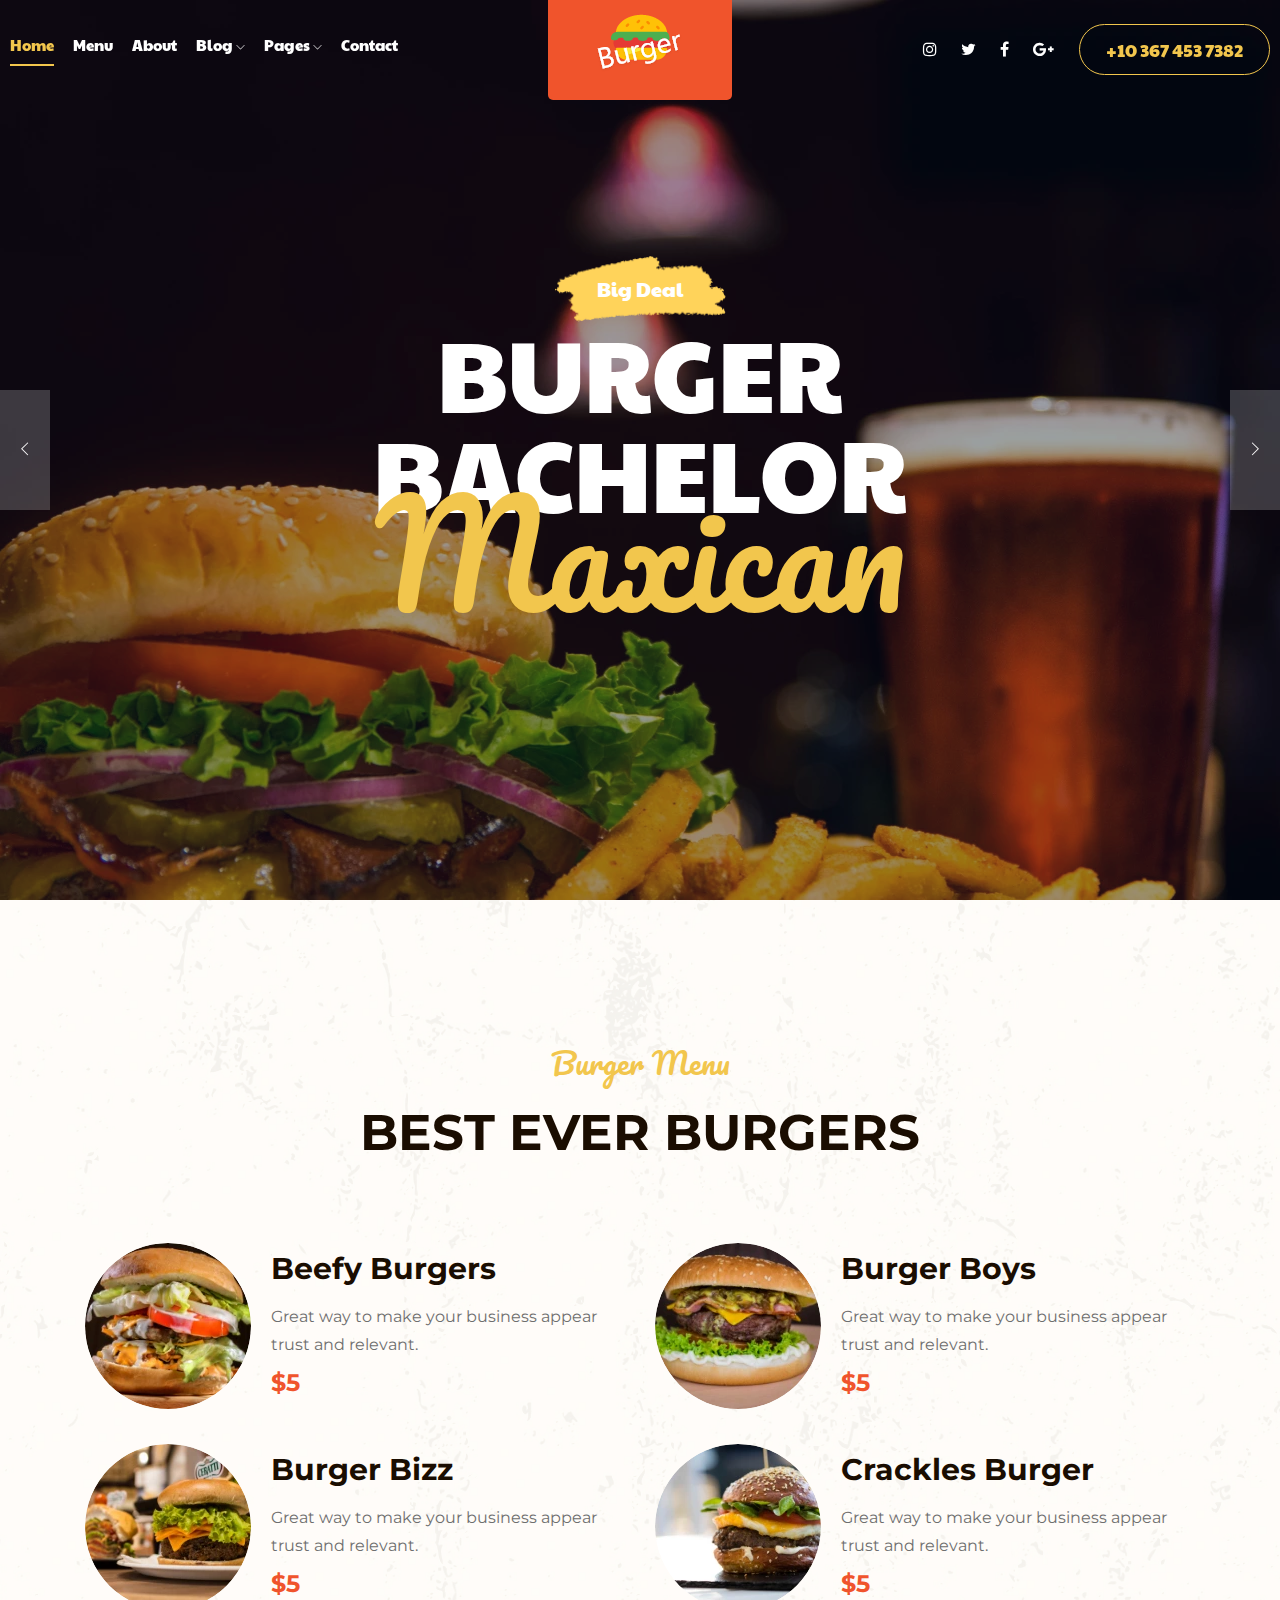
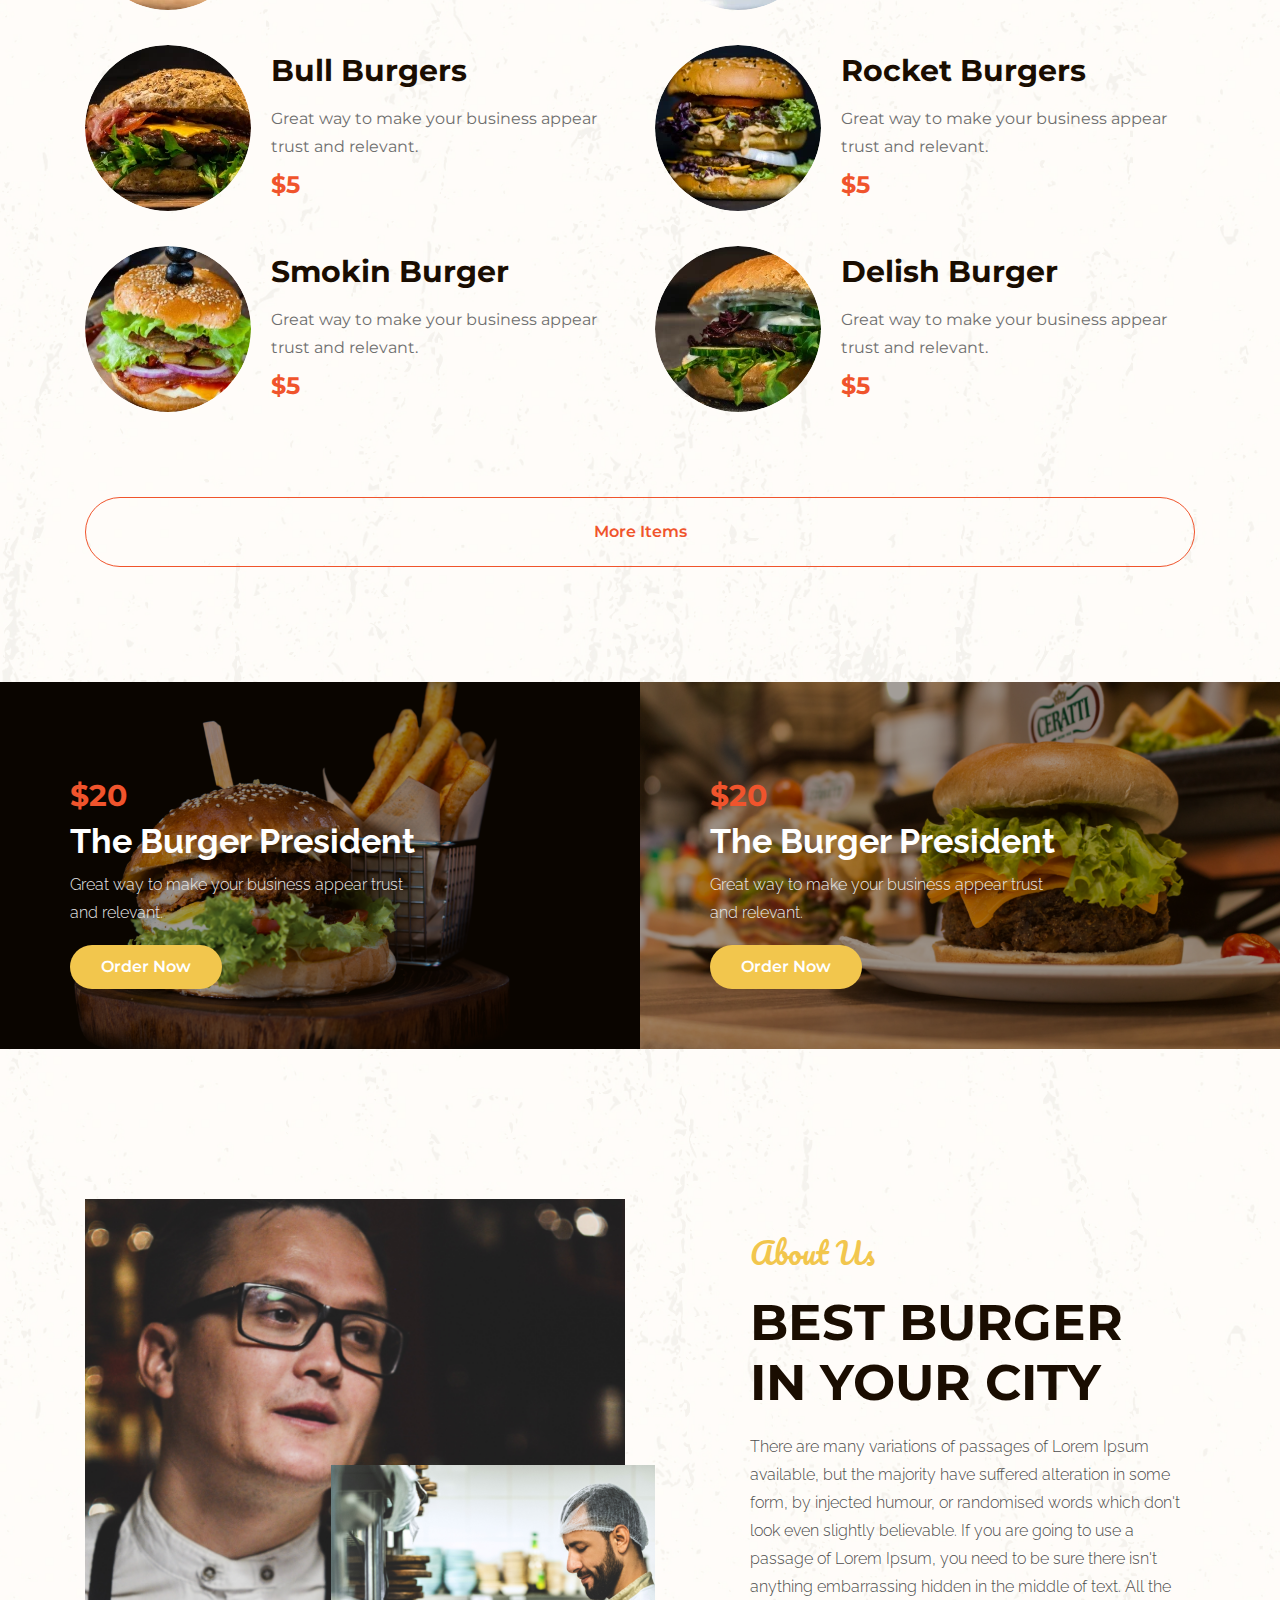
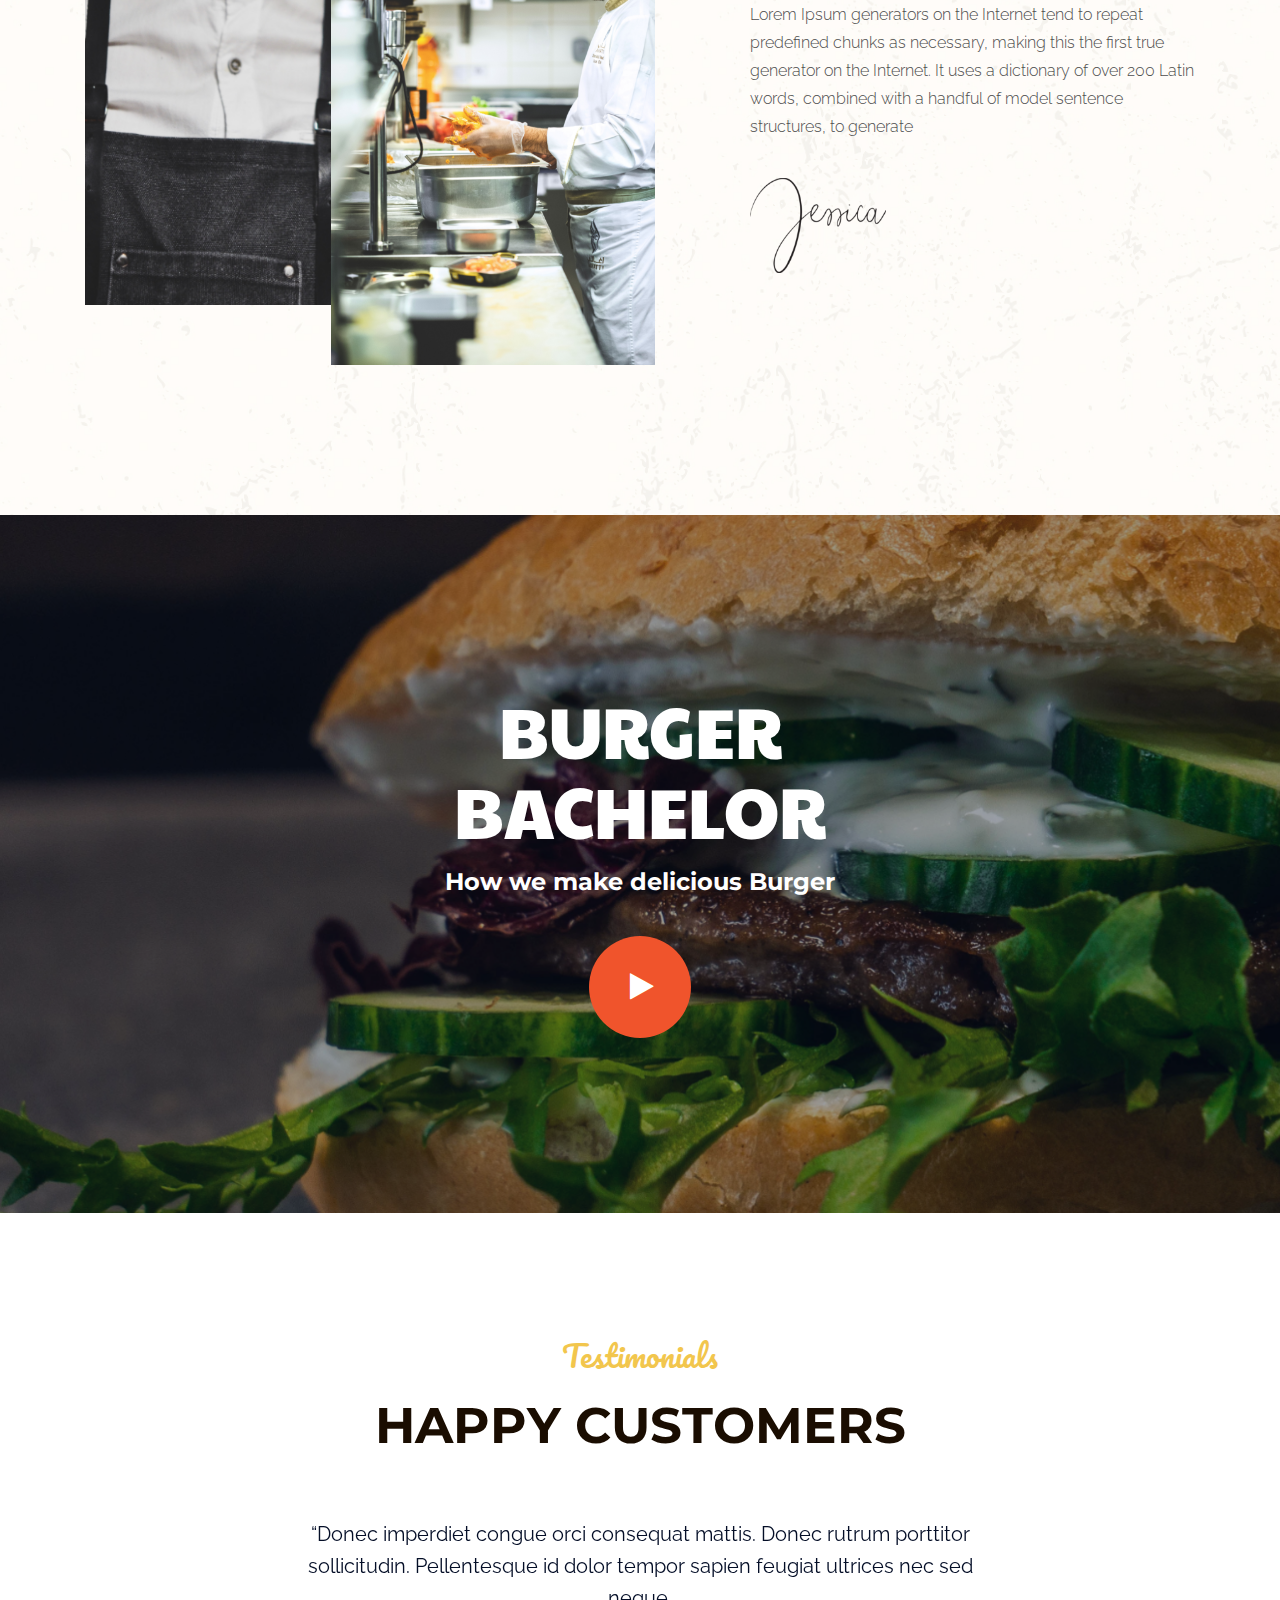
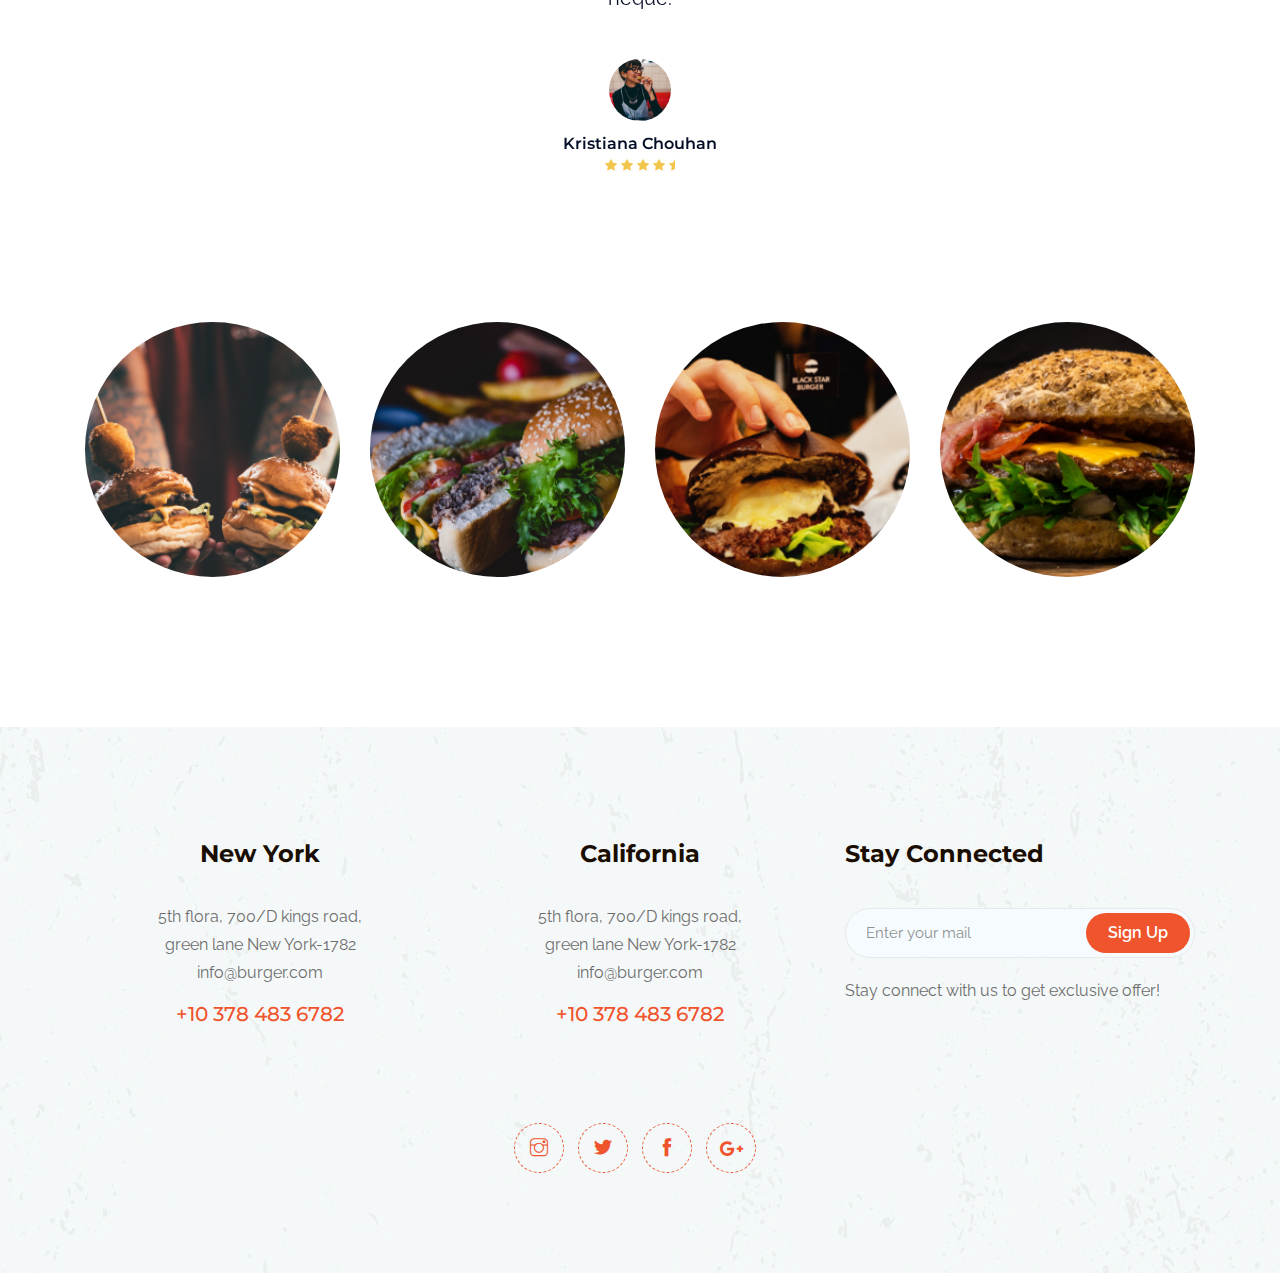
==== commit 775b5275: "optim" ====
--- a/index.html
+++ b/index.html
@@ -161,7 +161,7 @@
                 <div class="col-xl-6 col-md-6 col-lg-6">
                     <div class="single_delicious d-flex align-items-center">
                         <div class="thumb">
-                            <img src="img/burger/1.png" alt="">
+                            <img src="img/burger/1.webp" alt="">
                         </div>
                         <div class="info">
                             <h3>Beefy Burgers</h3>
@@ -173,7 +173,7 @@
                 <div class="col-md-6 col-lg-6">
                     <div class="single_delicious d-flex align-items-center">
                         <div class="thumb">
-                            <img src="img/burger/2.png" alt="">
+                            <img src="img/burger/2.webp" alt="">
                         </div>
                         <div class="info">
                             <h3>Burger Boys</h3>
@@ -186,7 +186,7 @@
                 <div class="col-lg-6 col-md-6">
                     <div class="single_delicious d-flex align-items-center">
                         <div class="thumb">
-                            <img src="img/burger/3.png" alt="">
+                            <img src="img/burger/3.webp" alt="">
                         </div>
                         <div class="info">
                             <h3>Burger Bizz</h3>
@@ -198,7 +198,7 @@
                 <div class="col-xl-6 col-md-6 col-lg-6">
                     <div class="single_delicious d-flex align-items-center">
                         <div class="thumb">
-                            <img src="img/burger/4.png" alt="">
+                            <img src="img/burger/4.webp" alt="">
                         </div>
                         <div class="info">
                             <h3>Crackles Burger</h3>
@@ -210,7 +210,7 @@
                 <div class="col-lg-6 col-md-6">
                     <div class="single_delicious d-flex align-items-center">
                         <div class="thumb">
-                            <img src="img/burger/5.png" alt="">
+                            <img src="img/burger/5.webp" alt="">
                         </div>
                         <div class="info">
                             <h3>Bull Burgers</h3>
@@ -223,7 +223,7 @@
                 <div class="col-lg-6 col-md-6">
                     <div class="single_delicious d-flex align-items-center">
                         <div class="thumb">
-                            <img src="img/burger/6.png" alt="">
+                            <img src="img/burger/6.webp" alt="">
                         </div>
                         <div class="info">
                             <h3>Rocket Burgers</h3>
@@ -235,7 +235,7 @@
                 <div class="col-lg-6 col-md-6">
                     <div class="single_delicious d-flex align-items-center">
                         <div class="thumb">
-                            <img src="img/burger/7.png" alt="">
+                            <img src="img/burger/7.webp" alt="">
                         </div>
                         <div class="info">
                             <h3>Smokin Burger</h3>
@@ -247,7 +247,7 @@
                 <div class="col-lg-6 col-md-6">
                     <div class="single_delicious d-flex align-items-center">
                         <div class="thumb">
-                            <img src="img/burger/8.png" alt="">
+                            <img src="img/burger/8.webp" alt="">
                         </div>
                         <div class="info">
                             <h3>Delish Burger</h3>
--- a/css/style.css
+++ b/css/style.css
@@ -1133,12 +1133,12 @@
 
 /* line 1, ../../Arafath/CL/December/229. Restaurant (Burger)/HTML/scss/_slider.scss */
 .slider_bg_1 {
-  background-image: url(../img/banner/banner.png);
+  background-image: url(../img/banner/banner.webp);
 }
 
 /* line 4, ../../Arafath/CL/December/229. Restaurant (Burger)/HTML/scss/_slider.scss */
 .slider_bg_2 {
-  background-image: url(../img/banner/banner2.png);
+  background-image: url(../img/banner/banner.webp);
 }
 
 /* line 7, ../../Arafath/CL/December/229. Restaurant (Burger)/HTML/scss/_slider.scss */
@@ -1583,7 +1583,7 @@
 .about_area {
   padding-bottom: 210px;
   padding-top: 150px;
-  background-image: url(../img/banner/burger_bg_1.png);
+  background-image: url(../img/banner/burger_bg_1.webp);
   background-size: cover;
   background-position: center center;
   background-repeat: no-repeat;
@@ -1713,7 +1713,7 @@
 
 /* line 88, ../../Arafath/CL/December/229. Restaurant (Burger)/HTML/scss/_about.scss */
 .about_bg_1 {
-  background-image: url(../img/banner/about_banner.png);
+  background-image: url(../img/banner/about_banner.webp);
 }
 
 /* line 91, ../../Arafath/CL/December/229. Restaurant (Burger)/HTML/scss/_about.scss */
@@ -2373,7 +2373,7 @@
   background-repeat: no-repeat;
   background-size: cover;
   background: #F5FBFF;
-  background-image: url(../img/banner/footer_bg.png);
+  background-image: url(../img/banner/footer_bg.webp);
 }
 
 /* line 8, ../../Arafath/CL/December/229. Restaurant (Burger)/HTML/scss/_footer.scss */
@@ -2664,17 +2664,17 @@
 
 /* line 1, ../../Arafath/CL/December/229. Restaurant (Burger)/HTML/scss/_bradcam.scss */
 .breadcam_bg {
-  background-image: url(../img/banner/bradcam.png);
+  background-image: url(../img/banner/bradcam2.webp);
 }
 
 /* line 4, ../../Arafath/CL/December/229. Restaurant (Burger)/HTML/scss/_bradcam.scss */
 .breadcam_bg_1 {
-  background-image: url(../img/banner/bradcam2.png);
+  background-image: url(../img/banner/bradcam2.webp);
 }
 
 /* line 7, ../../Arafath/CL/December/229. Restaurant (Burger)/HTML/scss/_bradcam.scss */
 .breadcam_bg_2 {
-  background-image: url(../img/banner/bradcam3.png);
+  background-image: url(../img/banner/bradcam3.webp);
 }
 
 /* line 10, ../../Arafath/CL/December/229. Restaurant (Burger)/HTML/scss/_bradcam.scss */
@@ -2720,7 +2720,7 @@
 .best_burgers_area {
   padding-bottom: 115px;
   padding-top: 140px;
-  background-image: url(../img/banner/burger_bg.png);
+  background-image: url(../img/banner/burger_bg.webp);
   background-size: cover;
   background-position: center center;
   background-repeat: no-repeat;
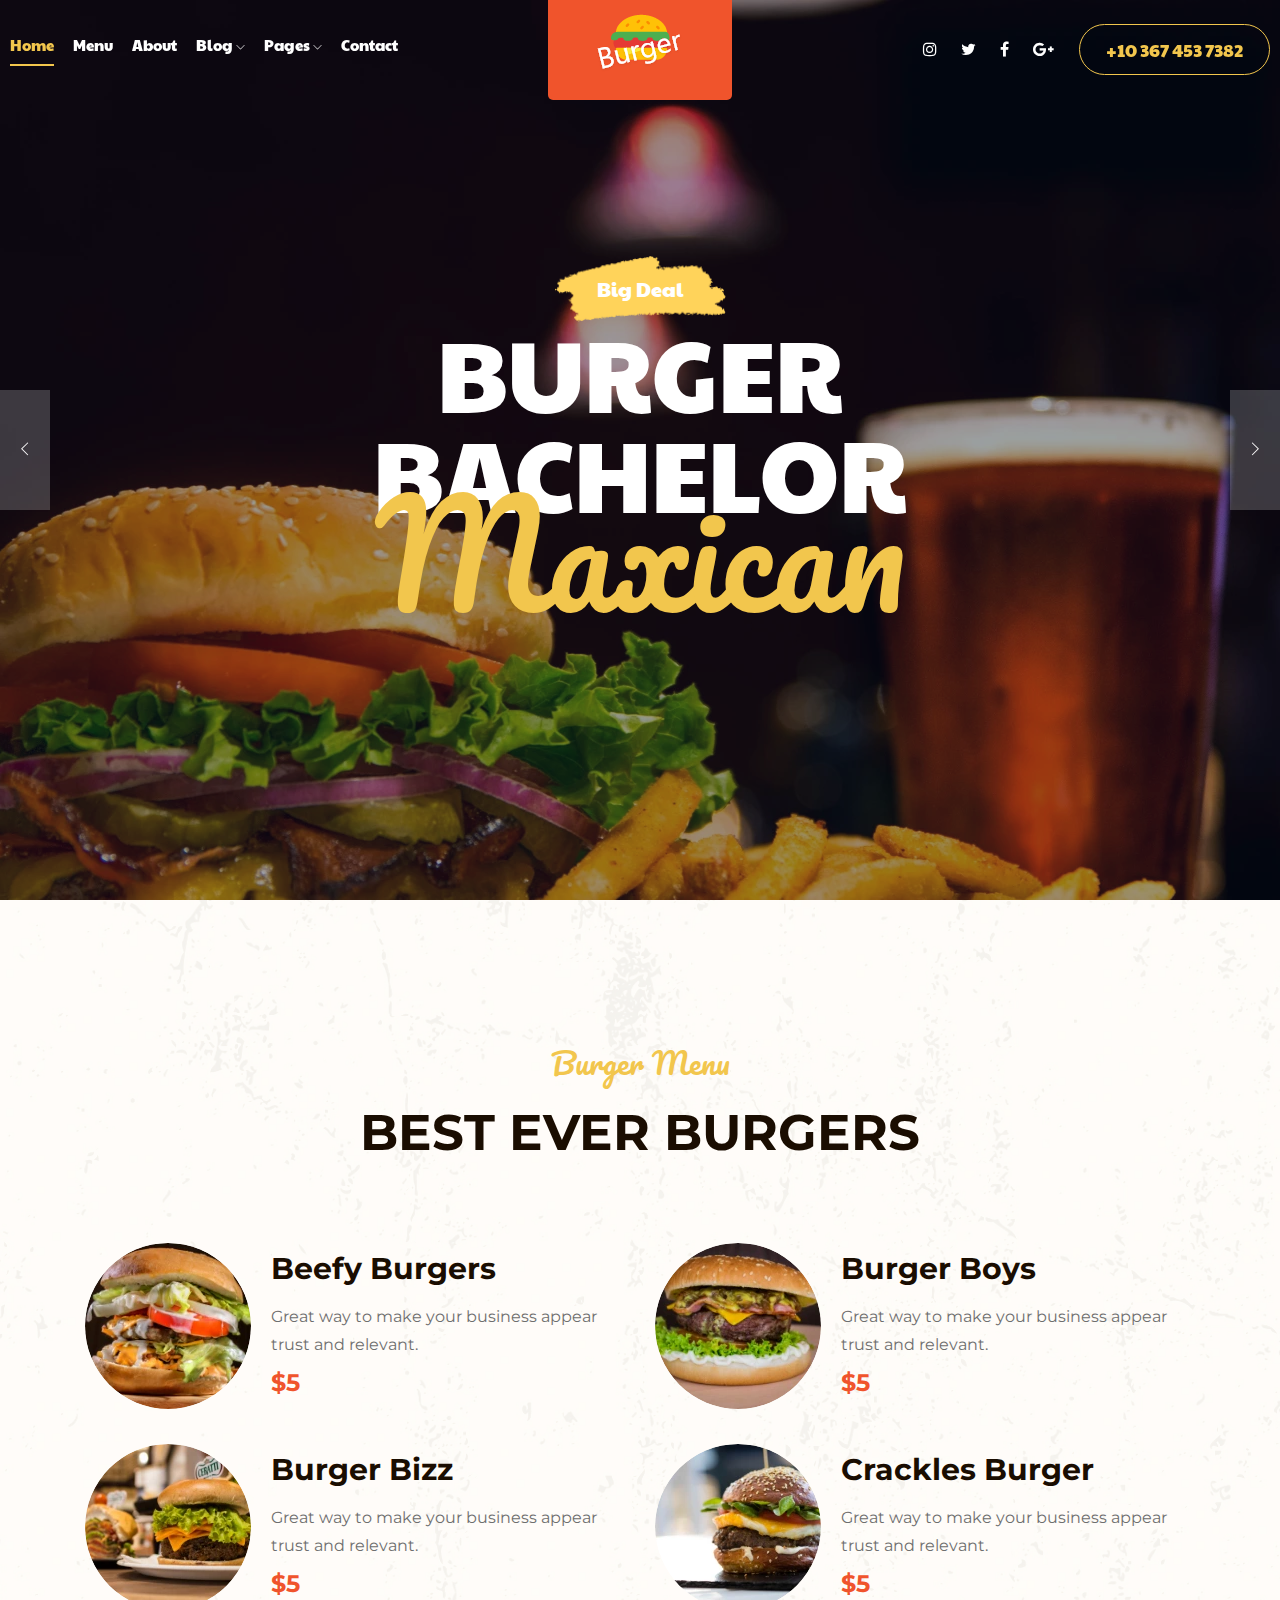
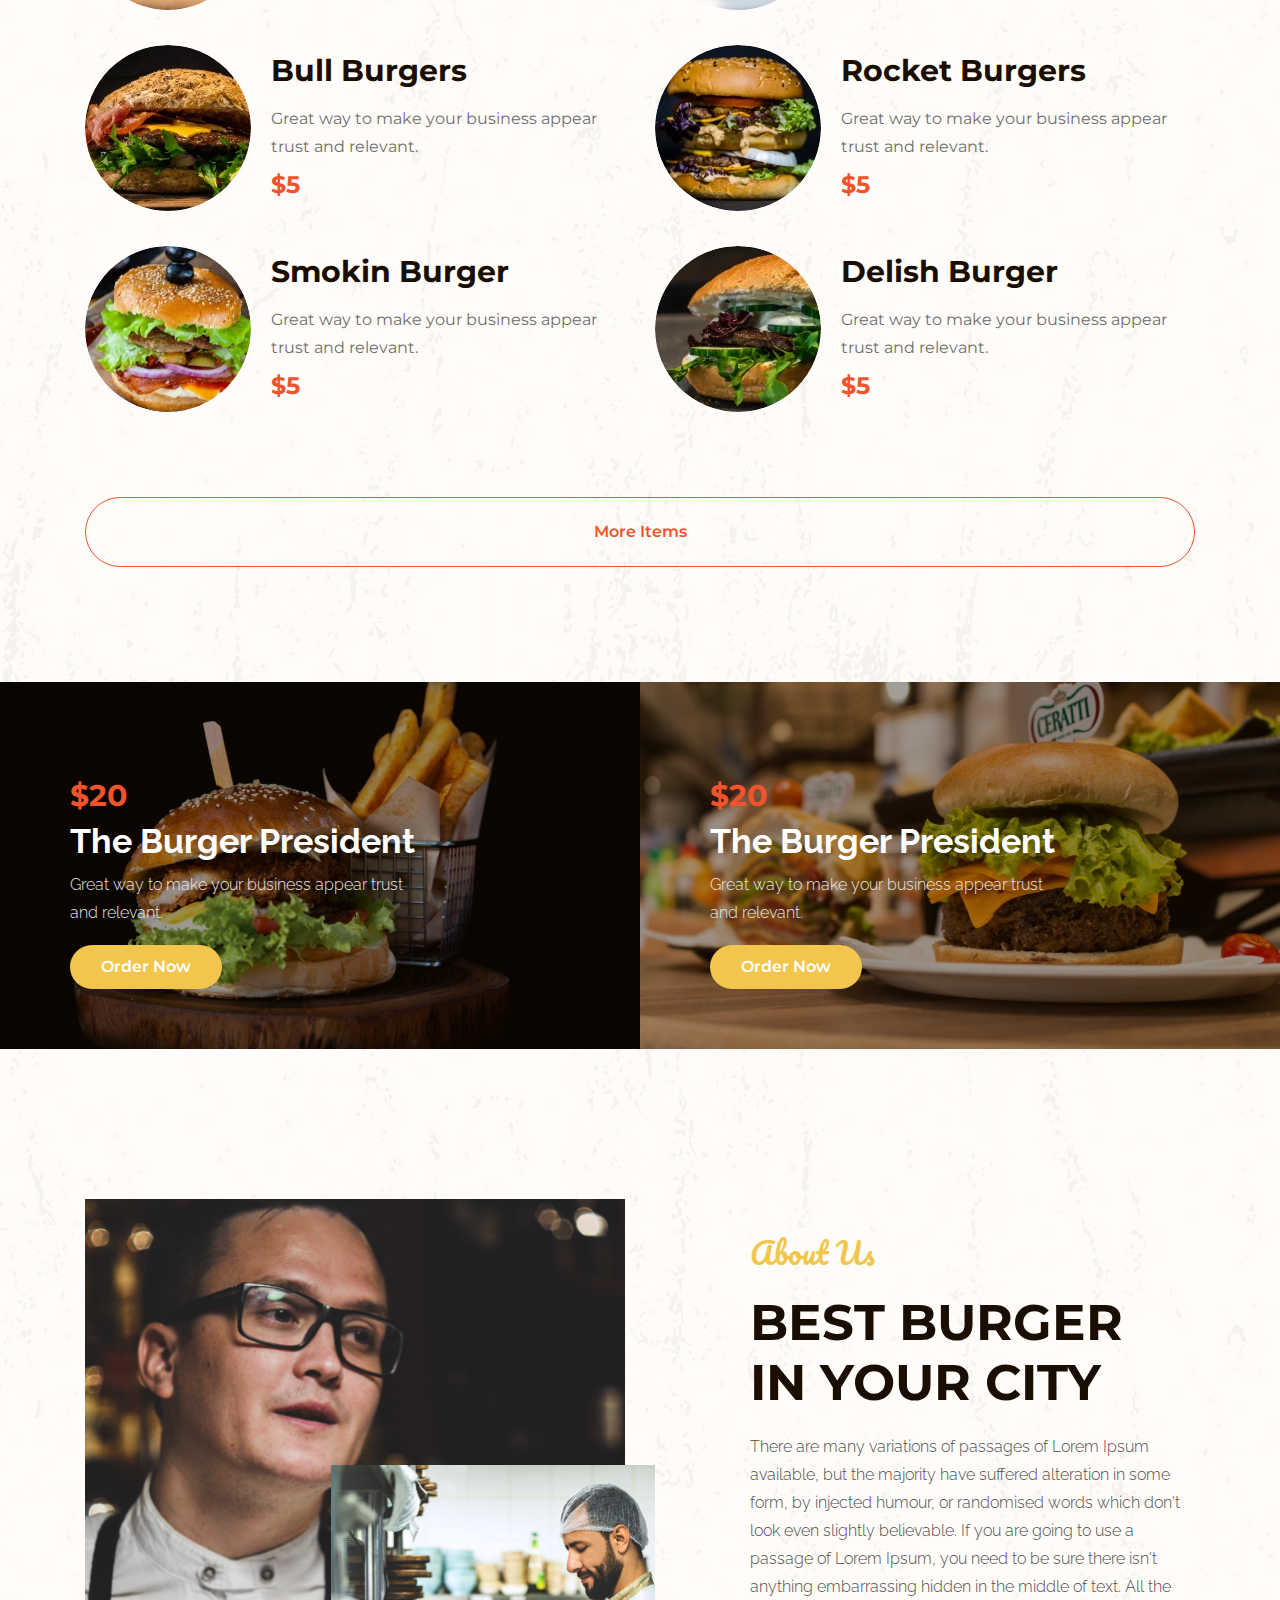
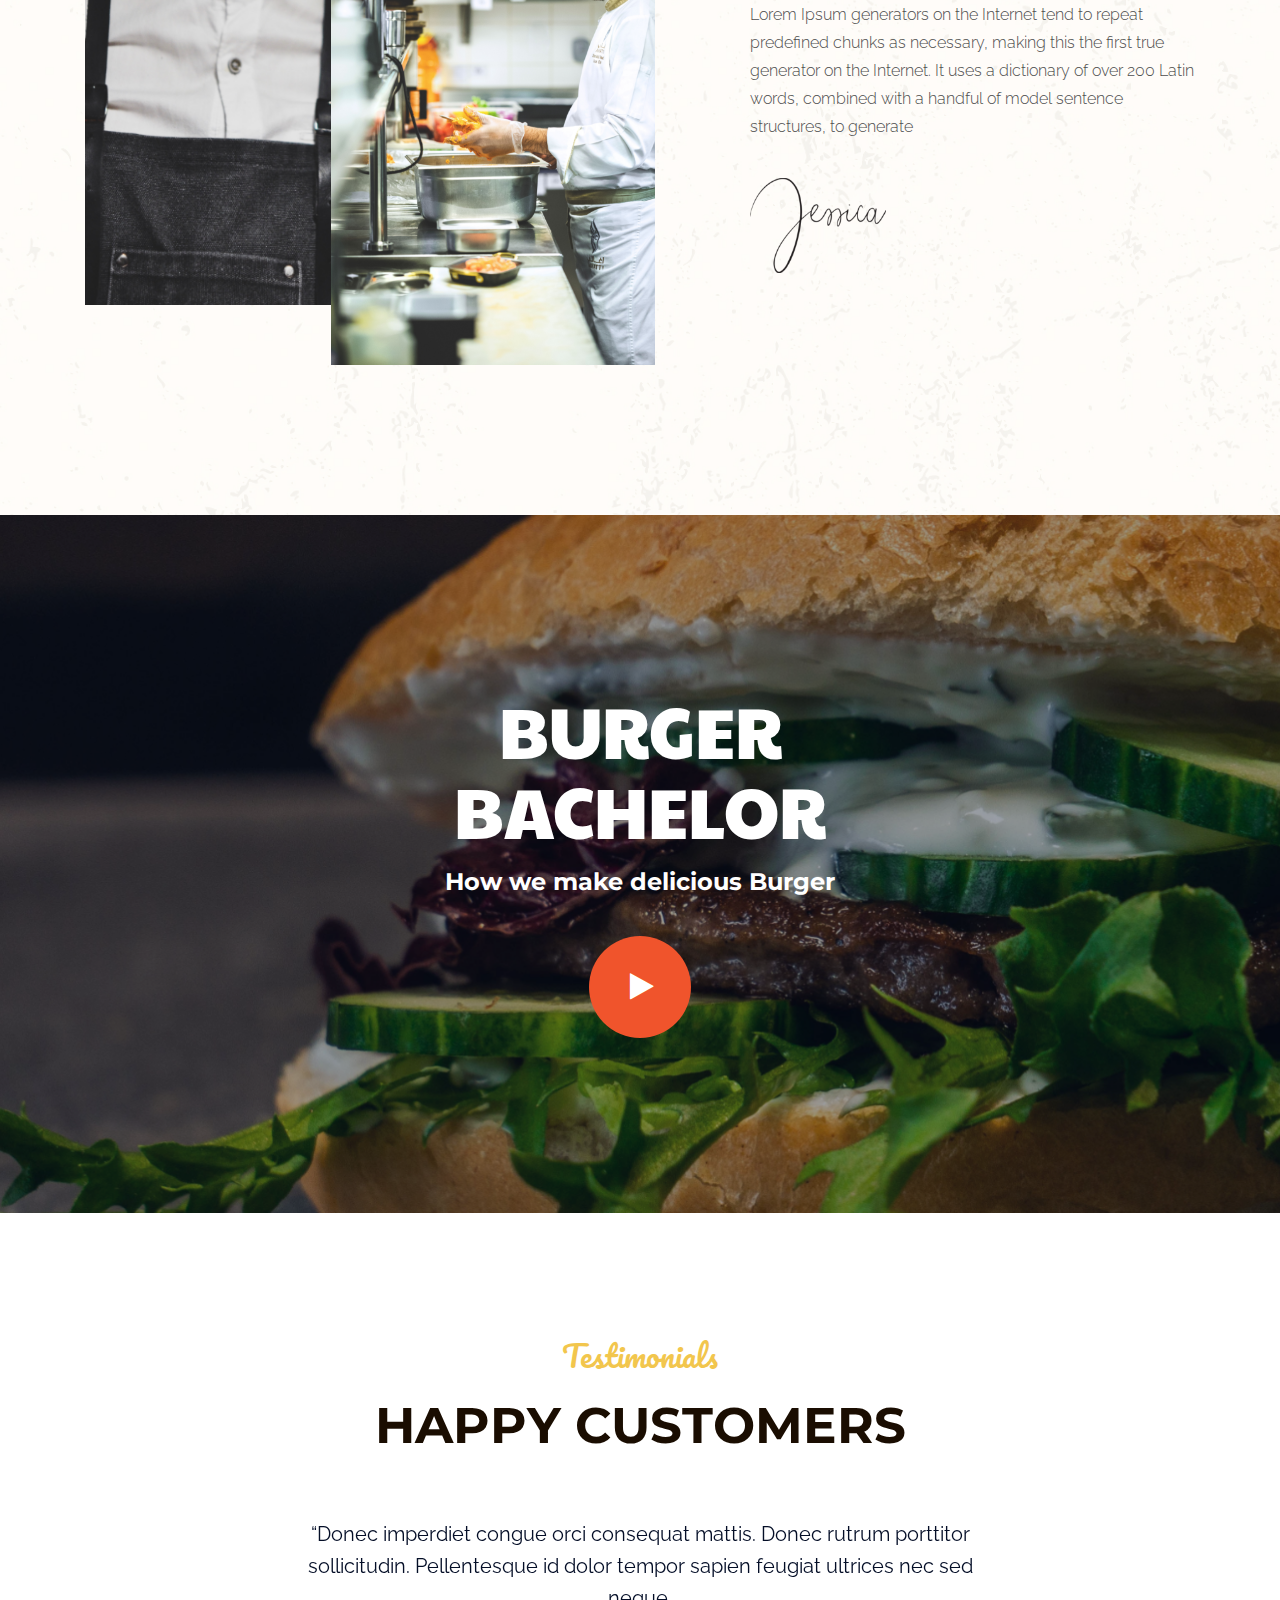
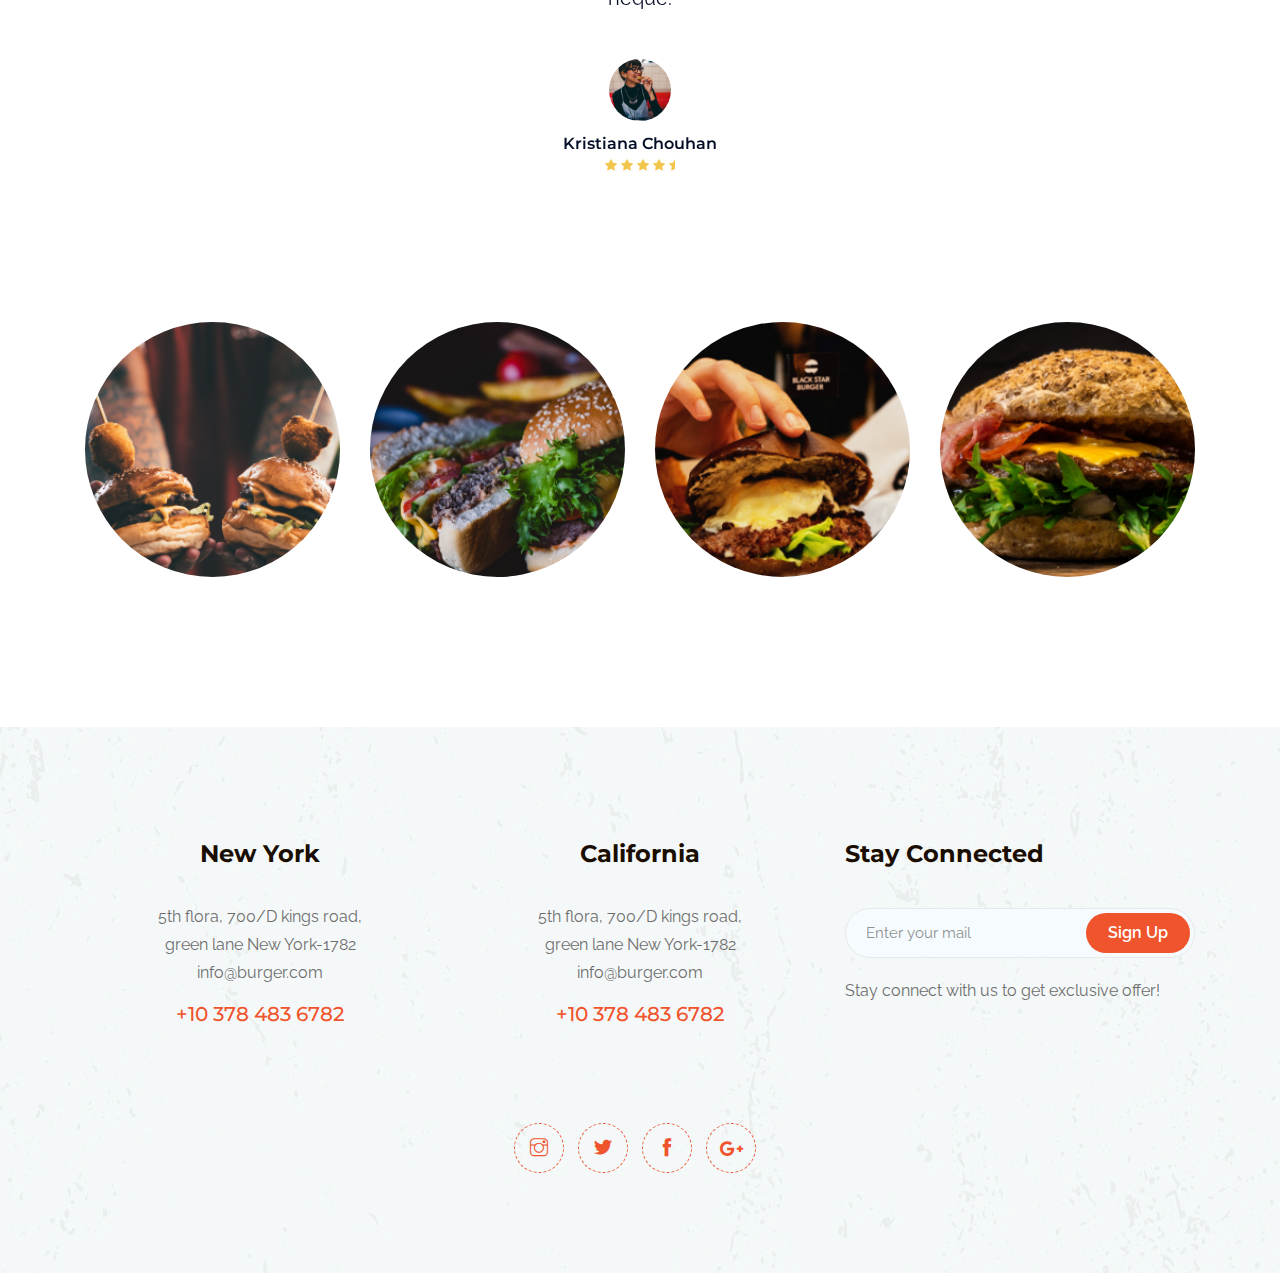
==== commit 90657df6: "upd" ====
--- a/index.html
+++ b/index.html
@@ -271,7 +271,7 @@
             <div class="Burger_President_here">
                 <div class="single_Burger_President">
                     <div class="room_thumb">
-                        <img src="img/burgers/1.png" alt="">
+                        <img src="img/burgers/1.webp" alt="">
                         <div class="room_heading d-flex justify-content-between align-items-center">
                             <div class="room_heading_inner">
                                 <span>$20</span>
@@ -285,7 +285,7 @@
                 </div>
                 <div class="single_Burger_President">
                     <div class="room_thumb">
-                        <img src="img/burgers/2.png" alt="">
+                        <img src="img/burgers/2.webp" alt="">
                         <div class="room_heading d-flex justify-content-between align-items-center">
                             <div class="room_heading_inner">
                                 <span>$20</span>
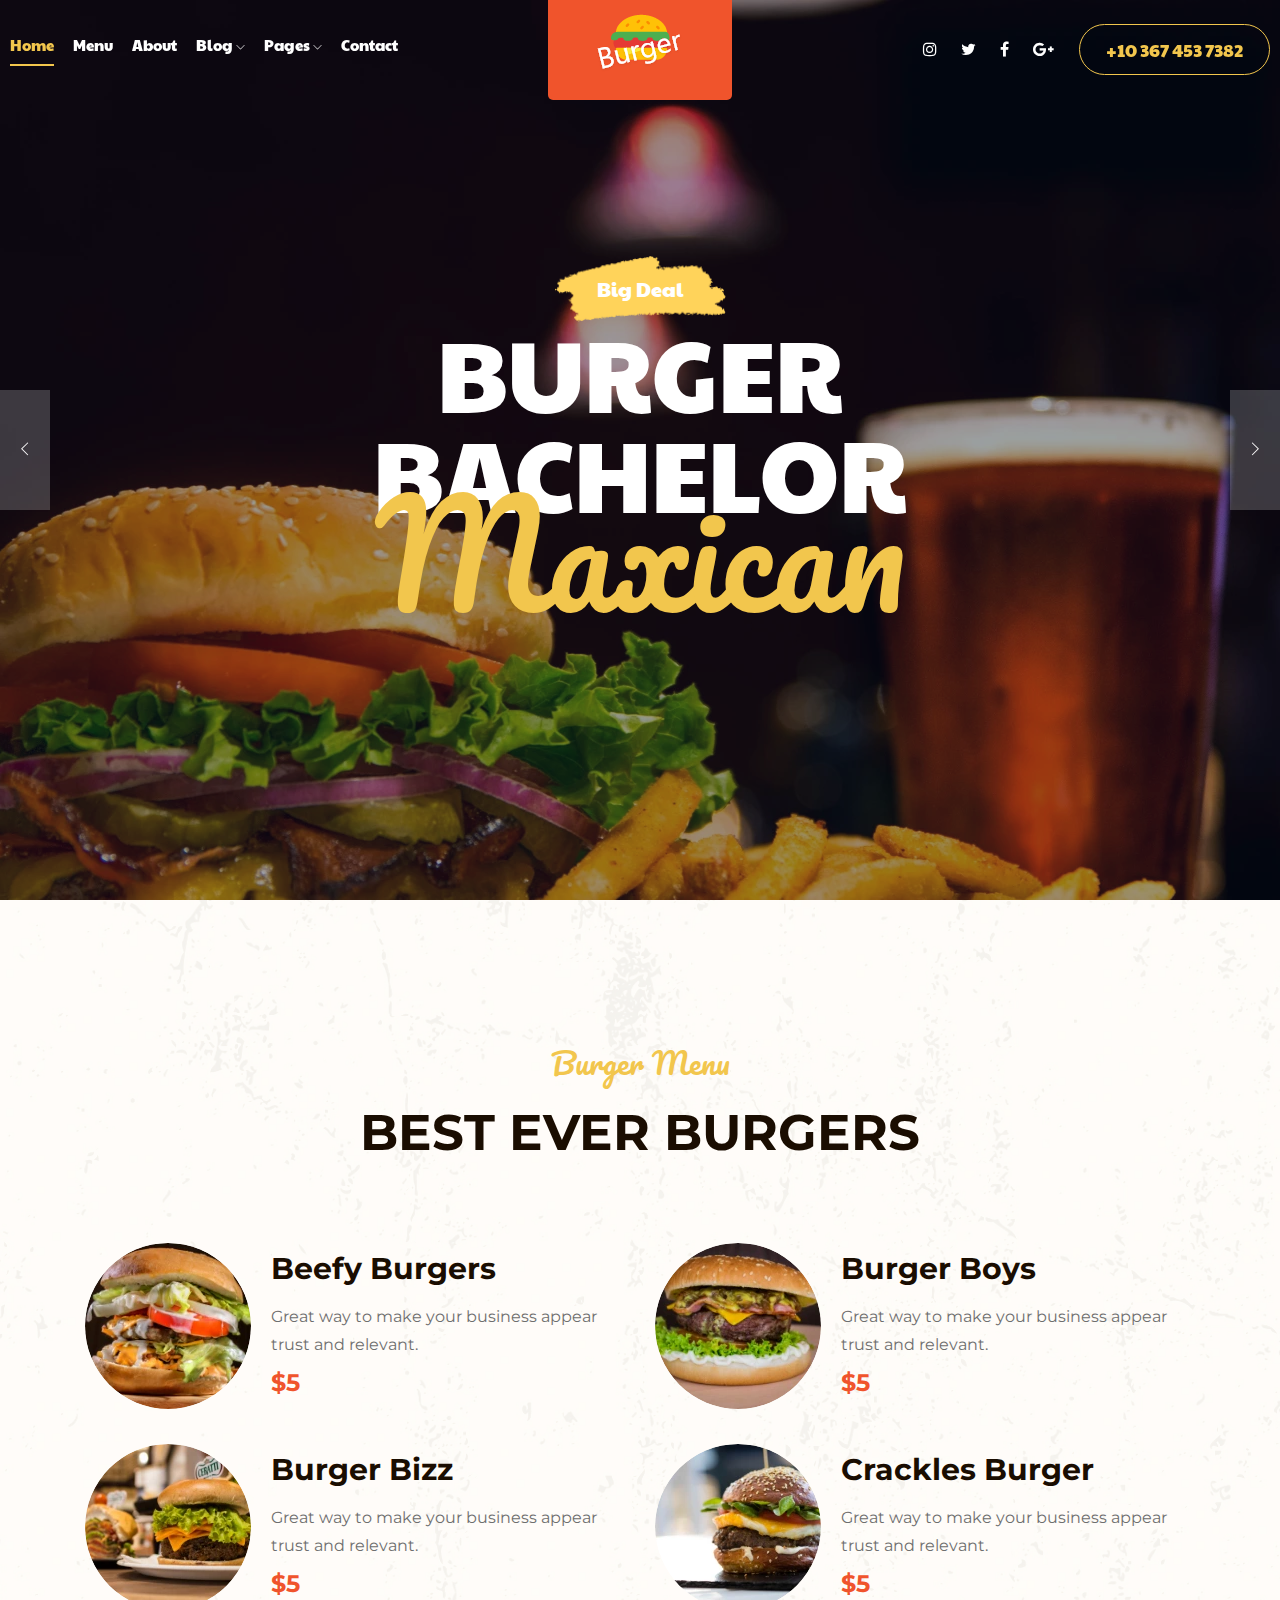
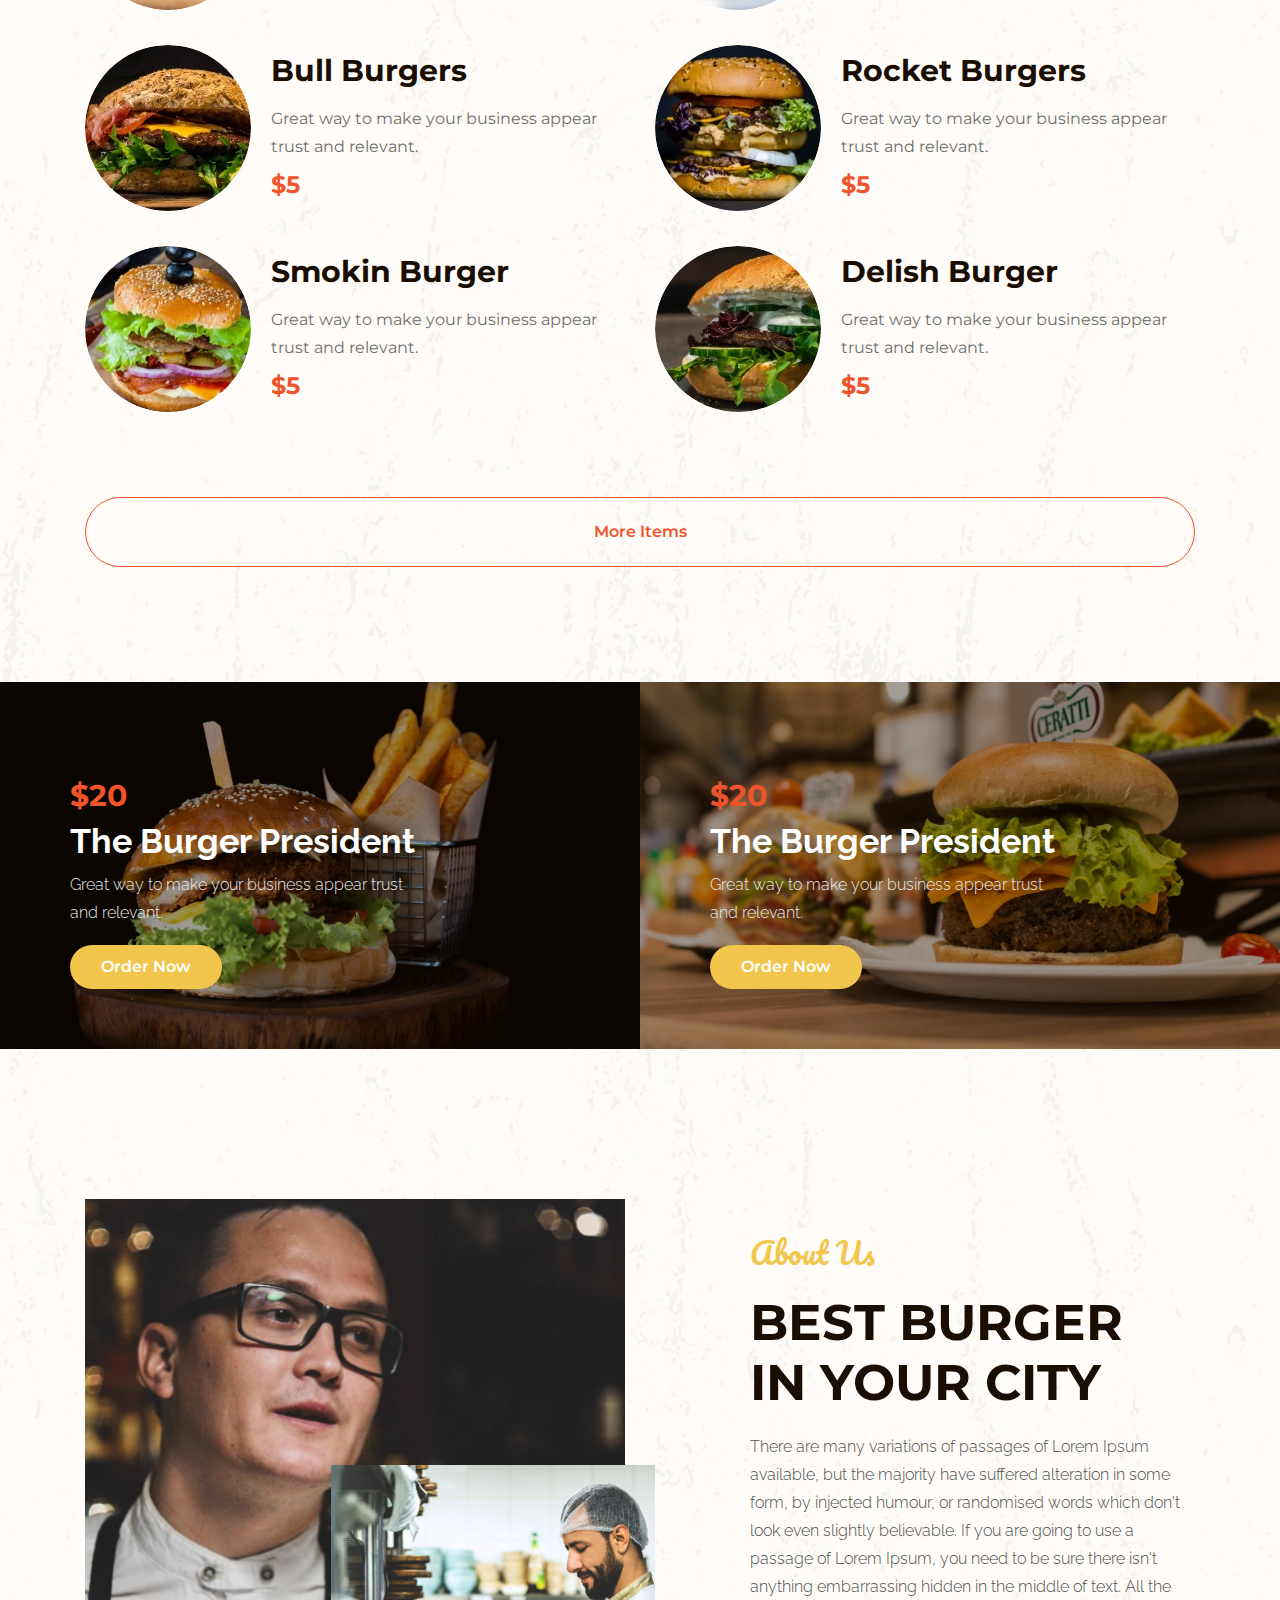
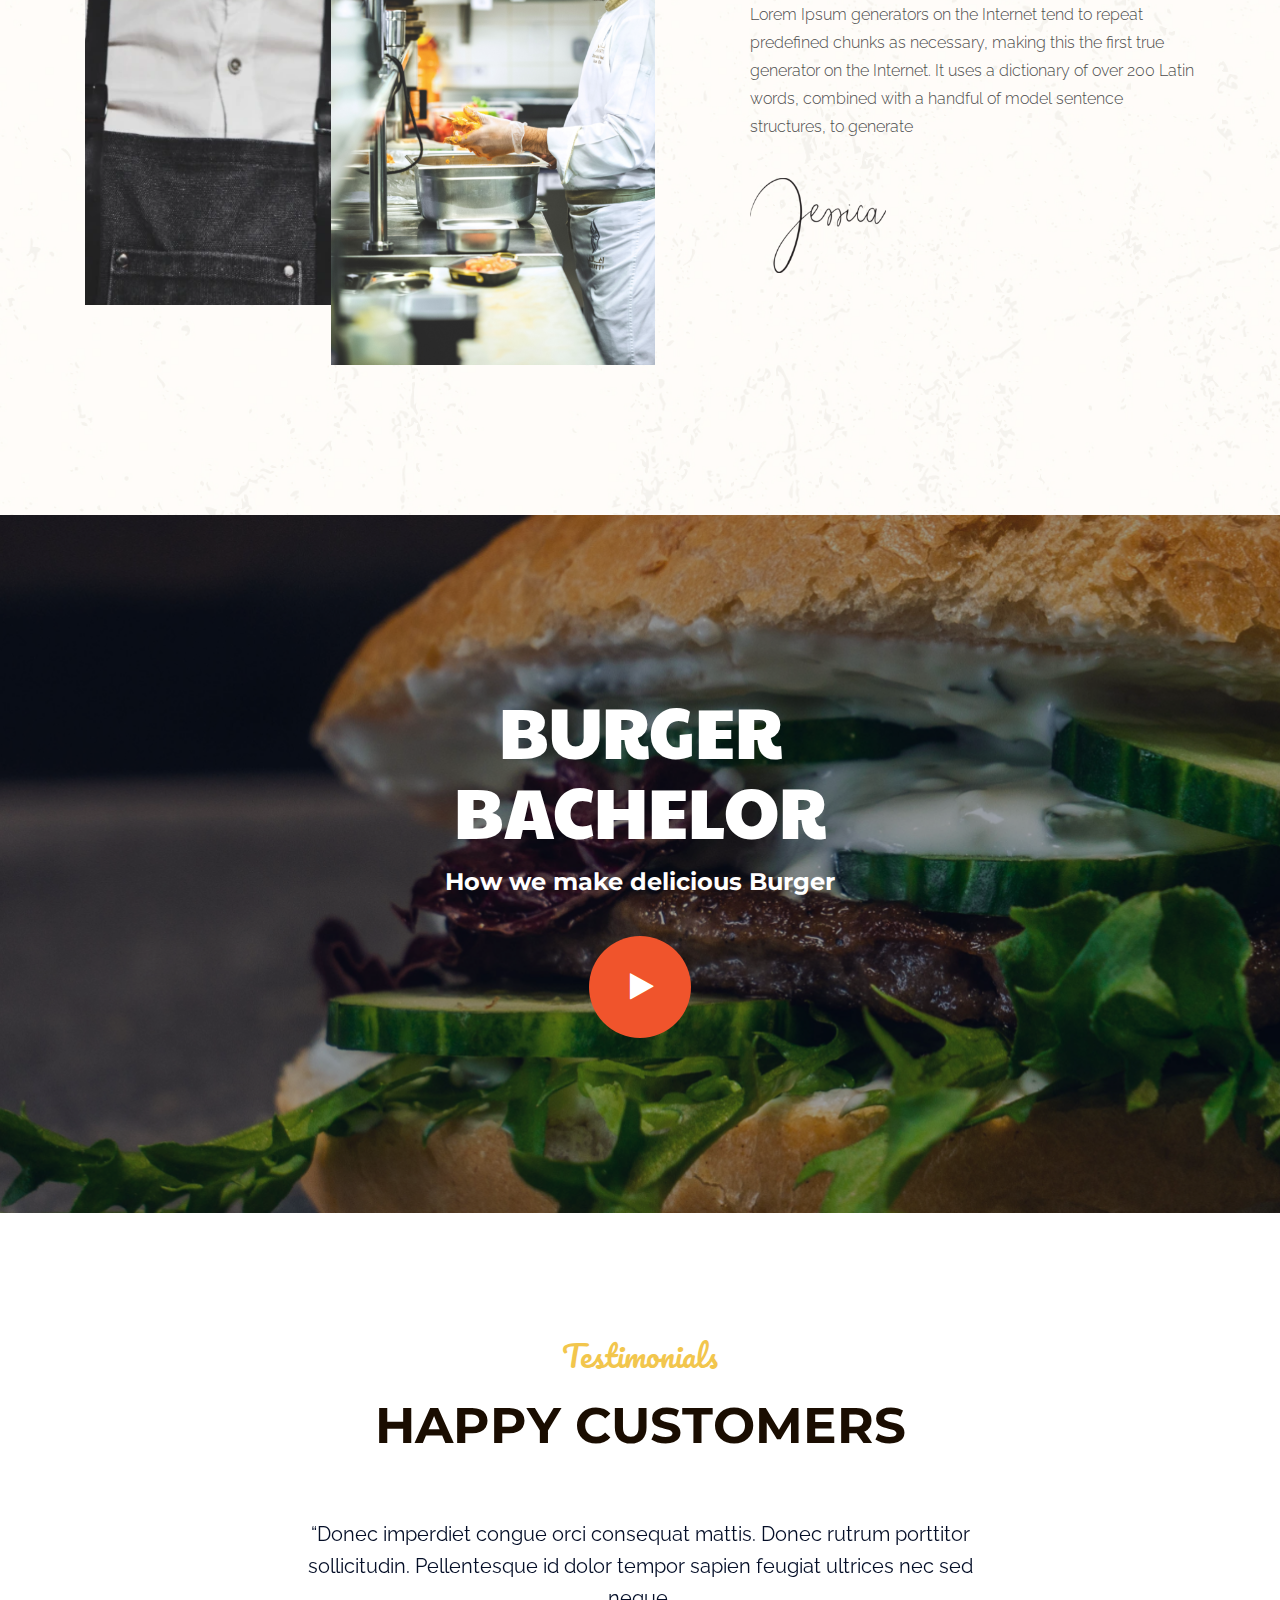
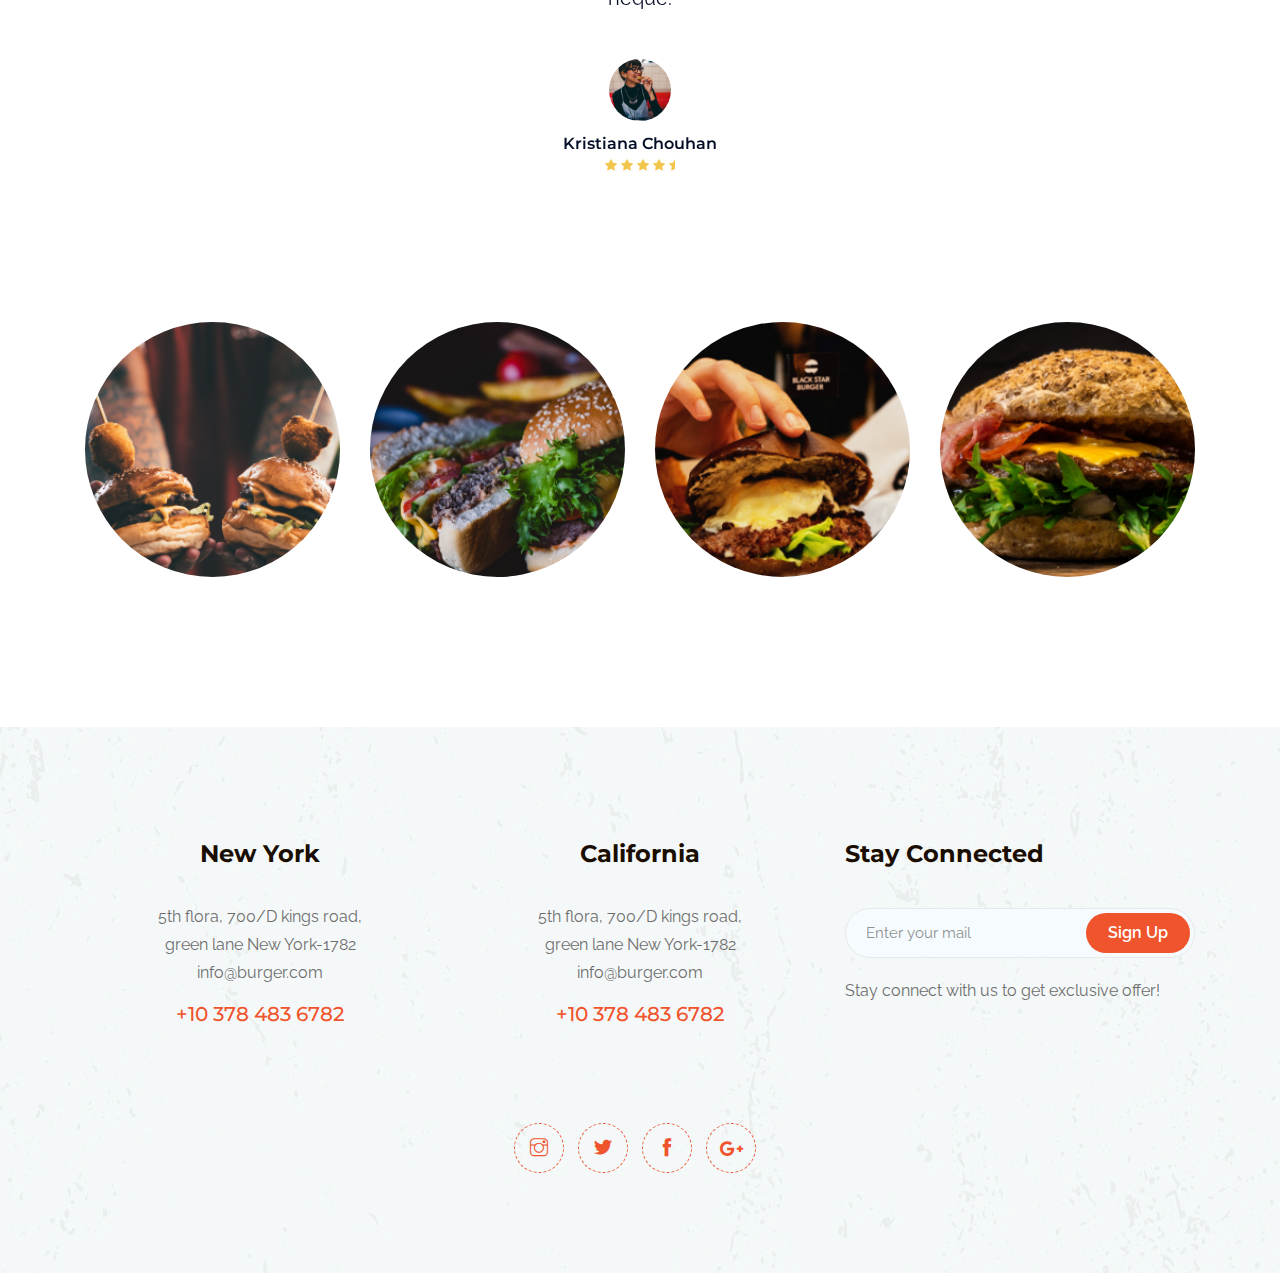
==== commit e3a4b9a5: "upd" ====
--- a/index.html
+++ b/index.html
@@ -306,7 +306,7 @@
                     <div class="col-xl-6 col-lg-6 col-md-6">
                         <div class="about_thumb2">
                             <div class="img_1">
-                                <img src="img/about/1.png" alt="">
+                                <img src="img/about/1.webp" alt="">
                             </div>
                             <div class="img_2">
                                 <img src="img/about/2.png" alt="">
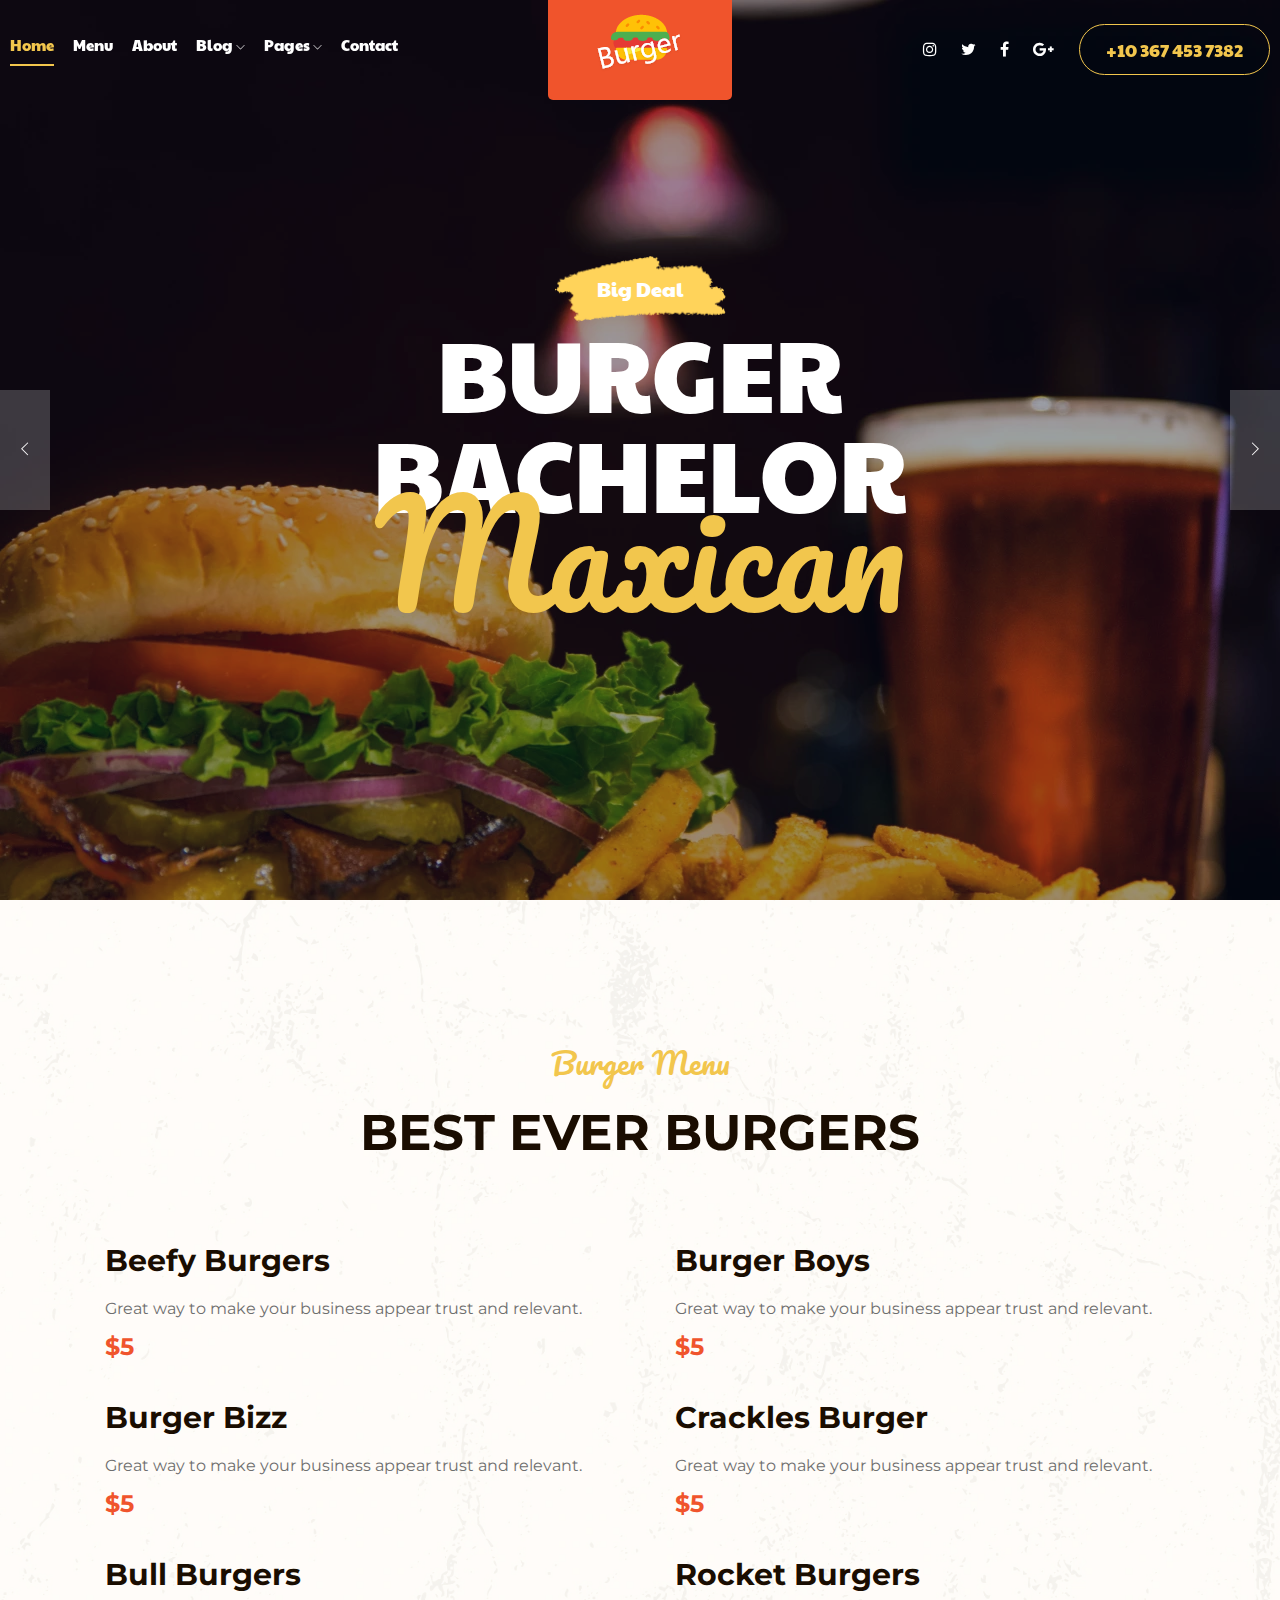
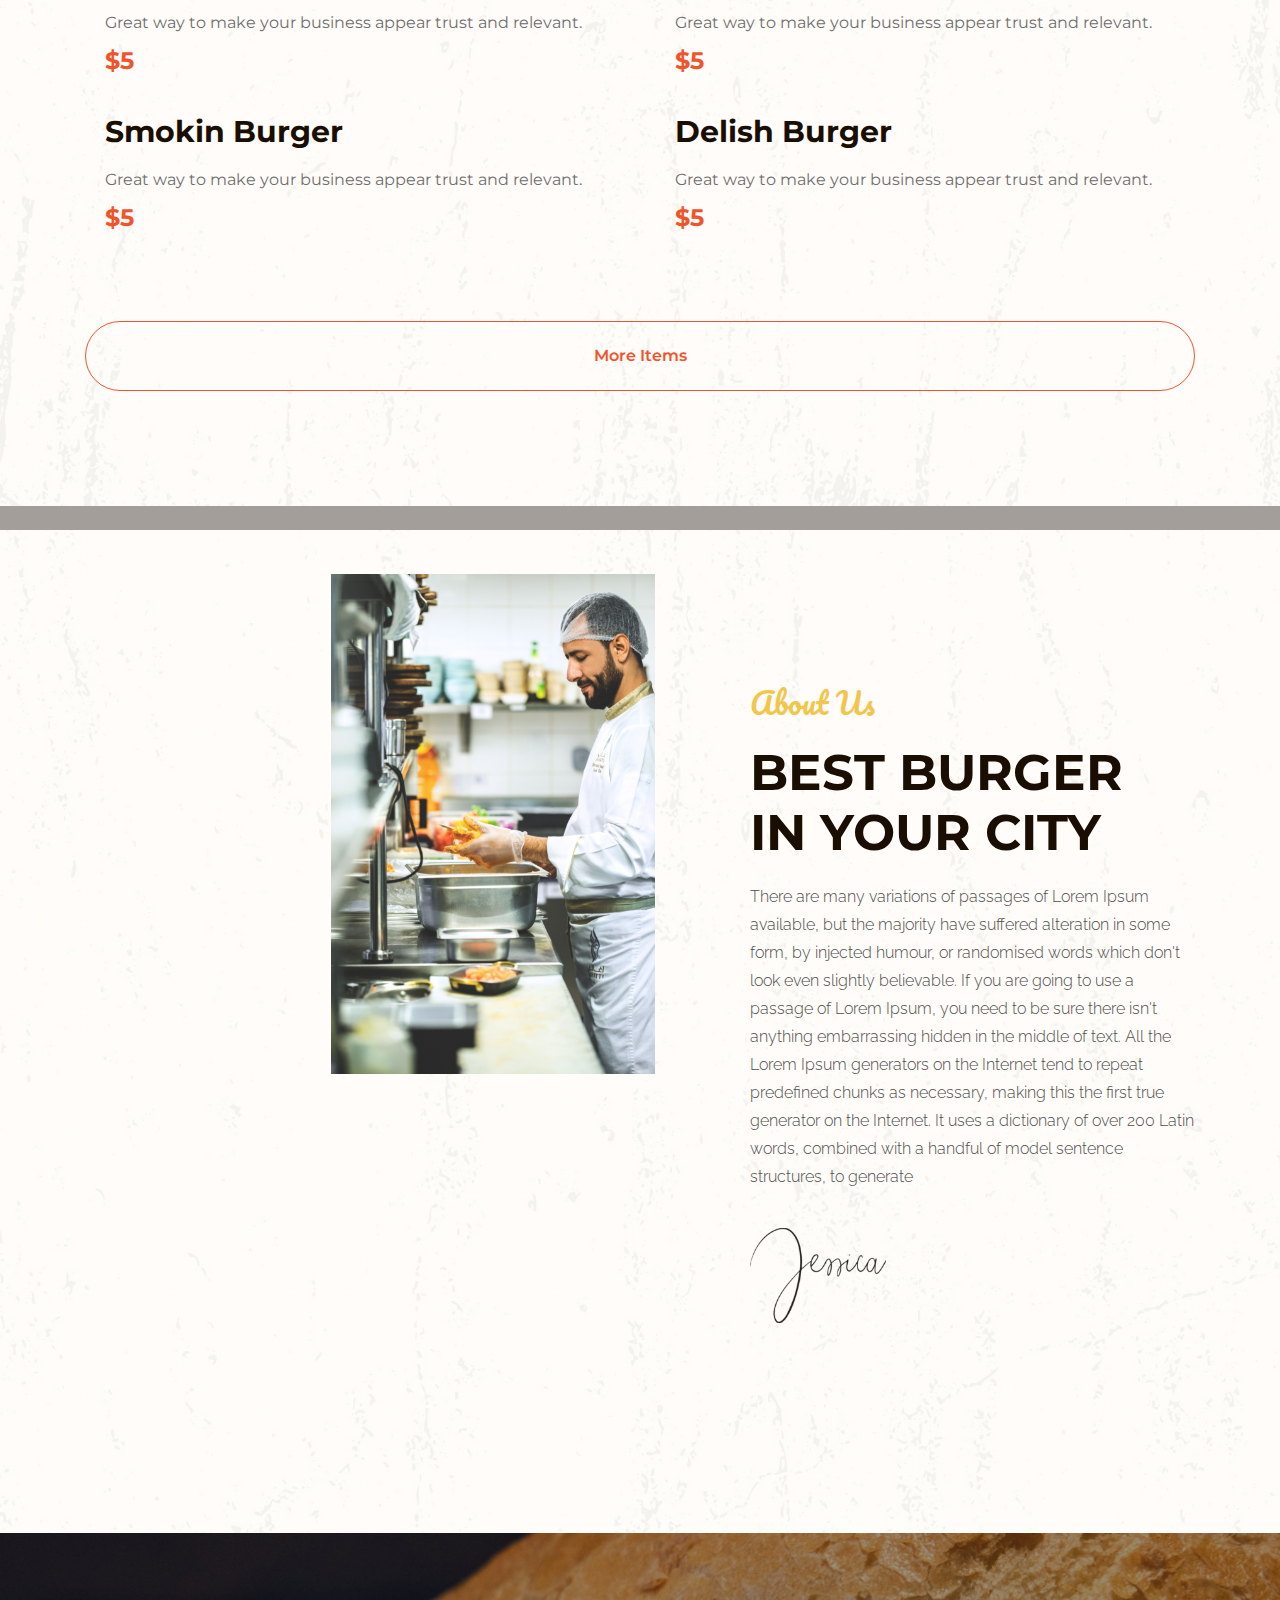
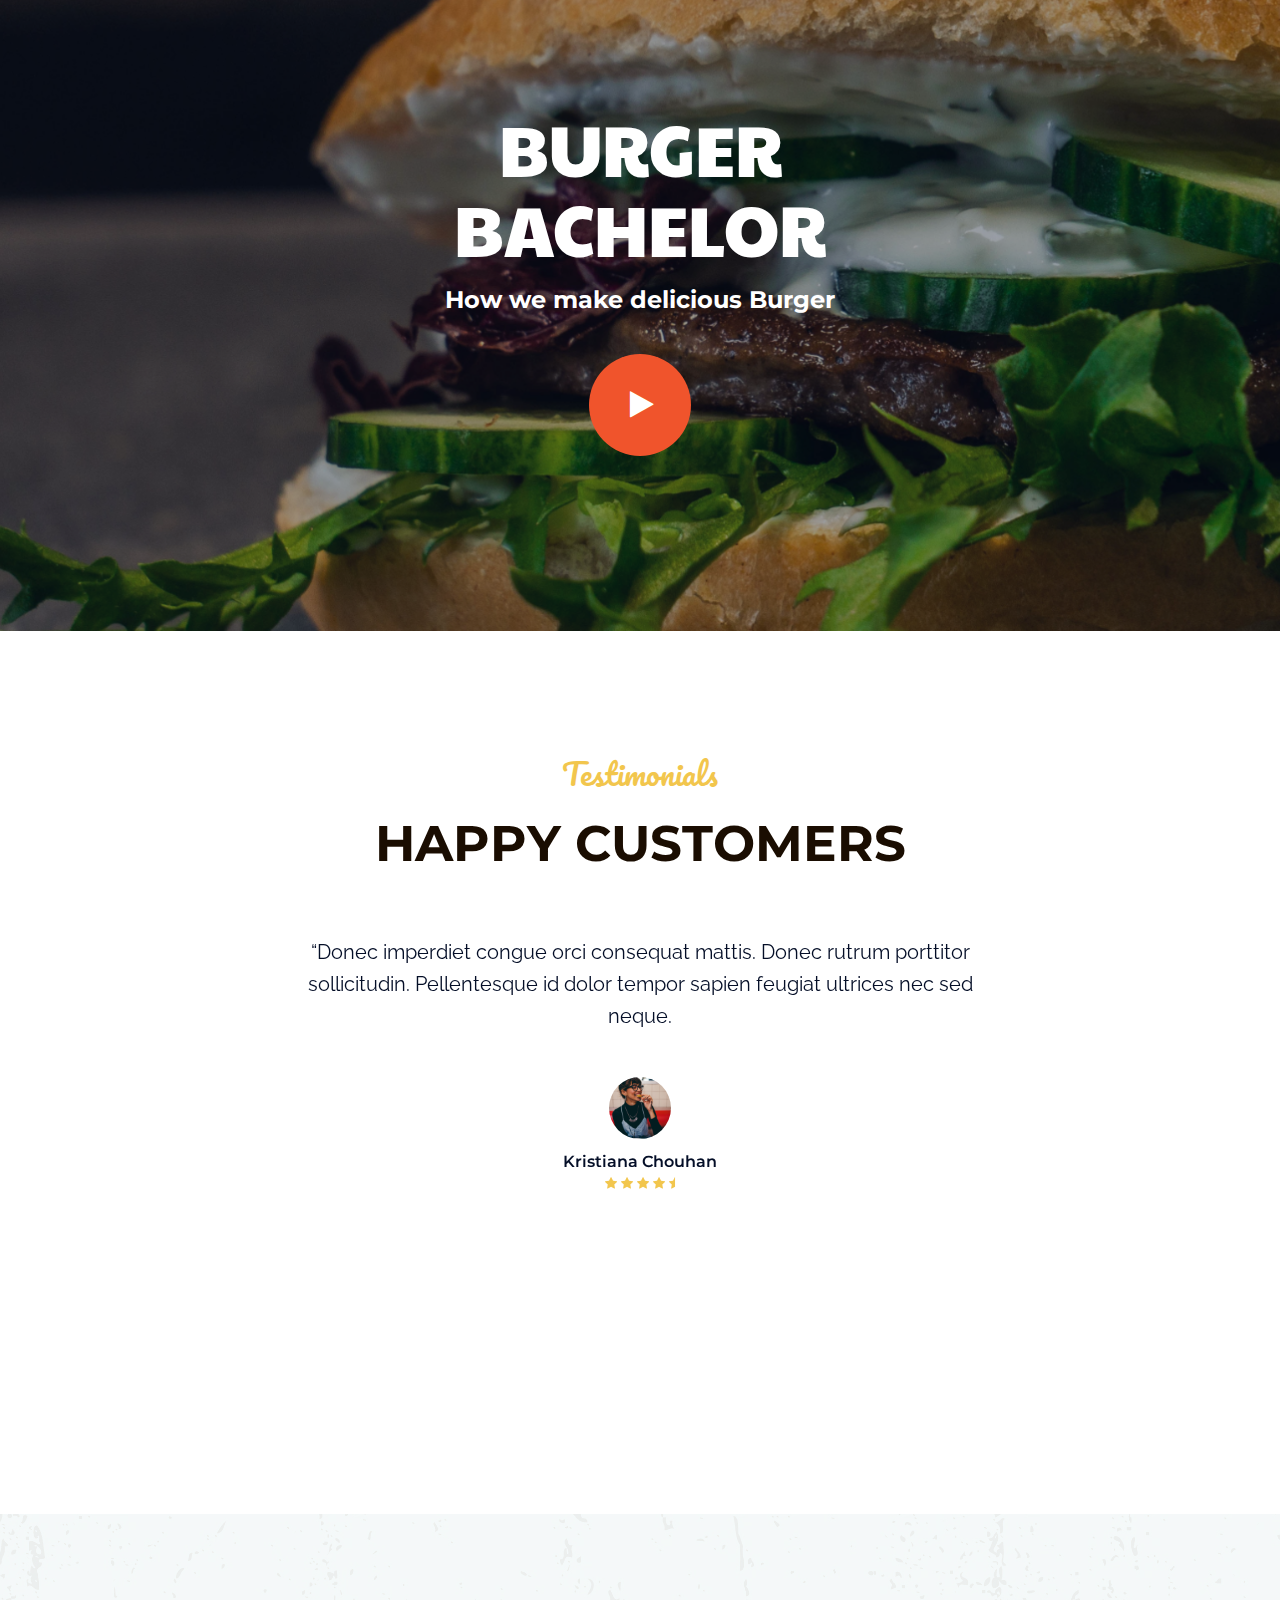
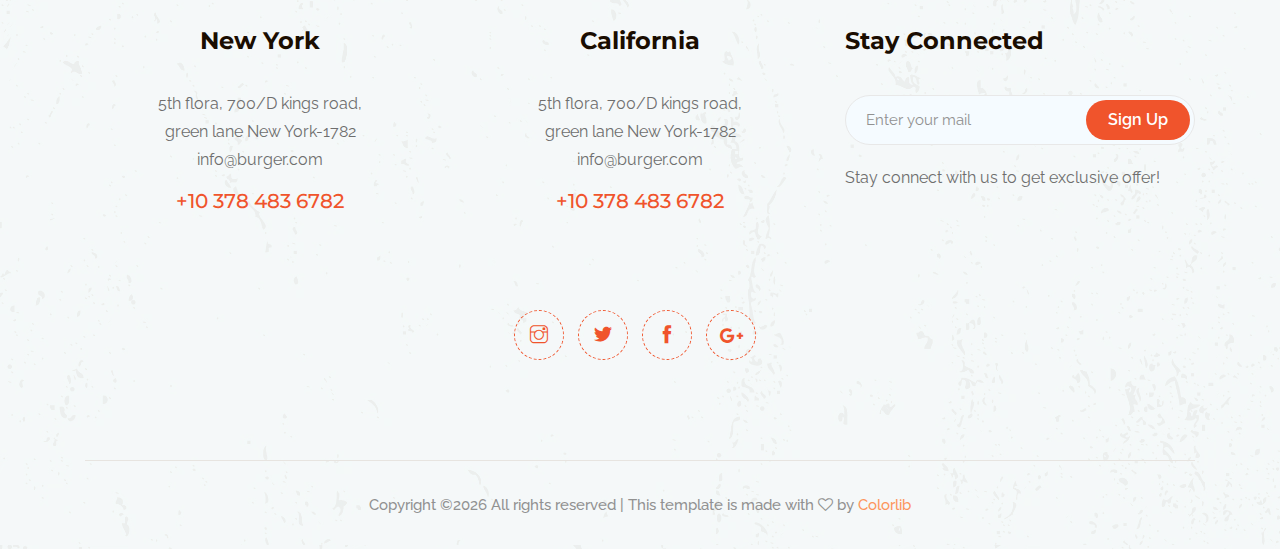
==== commit 8a6df027: "upload" ====
--- a/index.html
+++ b/index.html
@@ -161,7 +161,7 @@
                 <div class="col-xl-6 col-md-6 col-lg-6">
                     <div class="single_delicious d-flex align-items-center">
                         <div class="thumb">
-                            <img src="img/burger/1.webp" alt="">
+                            <img src="img/burger/1.png" alt="">
                         </div>
                         <div class="info">
                             <h3>Beefy Burgers</h3>
@@ -173,7 +173,7 @@
                 <div class="col-md-6 col-lg-6">
                     <div class="single_delicious d-flex align-items-center">
                         <div class="thumb">
-                            <img src="img/burger/2.webp" alt="">
+                            <img src="img/burger/2.png" alt="">
                         </div>
                         <div class="info">
                             <h3>Burger Boys</h3>
@@ -186,7 +186,7 @@
                 <div class="col-lg-6 col-md-6">
                     <div class="single_delicious d-flex align-items-center">
                         <div class="thumb">
-                            <img src="img/burger/3.webp" alt="">
+                            <img src="img/burger/3.png" alt="">
                         </div>
                         <div class="info">
                             <h3>Burger Bizz</h3>
@@ -198,7 +198,7 @@
                 <div class="col-xl-6 col-md-6 col-lg-6">
                     <div class="single_delicious d-flex align-items-center">
                         <div class="thumb">
-                            <img src="img/burger/4.webp" alt="">
+                            <img src="img/burger/4.png" alt="">
                         </div>
                         <div class="info">
                             <h3>Crackles Burger</h3>
@@ -210,7 +210,7 @@
                 <div class="col-lg-6 col-md-6">
                     <div class="single_delicious d-flex align-items-center">
                         <div class="thumb">
-                            <img src="img/burger/5.webp" alt="">
+                            <img src="img/burger/5.png" alt="">
                         </div>
                         <div class="info">
                             <h3>Bull Burgers</h3>
@@ -223,7 +223,7 @@
                 <div class="col-lg-6 col-md-6">
                     <div class="single_delicious d-flex align-items-center">
                         <div class="thumb">
-                            <img src="img/burger/6.webp" alt="">
+                            <img src="img/burger/6.png" alt="">
                         </div>
                         <div class="info">
                             <h3>Rocket Burgers</h3>
@@ -235,7 +235,7 @@
                 <div class="col-lg-6 col-md-6">
                     <div class="single_delicious d-flex align-items-center">
                         <div class="thumb">
-                            <img src="img/burger/7.webp" alt="">
+                            <img src="img/burger/7.png" alt="">
                         </div>
                         <div class="info">
                             <h3>Smokin Burger</h3>
@@ -247,7 +247,7 @@
                 <div class="col-lg-6 col-md-6">
                     <div class="single_delicious d-flex align-items-center">
                         <div class="thumb">
-                            <img src="img/burger/8.webp" alt="">
+                            <img src="img/burger/8.png" alt="">
                         </div>
                         <div class="info">
                             <h3>Delish Burger</h3>
@@ -271,7 +271,7 @@
             <div class="Burger_President_here">
                 <div class="single_Burger_President">
                     <div class="room_thumb">
-                        <img src="img/burgers/1.webp" alt="">
+                        <img src="img/burgers/1.png" alt="">
                         <div class="room_heading d-flex justify-content-between align-items-center">
                             <div class="room_heading_inner">
                                 <span>$20</span>
@@ -285,7 +285,7 @@
                 </div>
                 <div class="single_Burger_President">
                     <div class="room_thumb">
-                        <img src="img/burgers/2.webp" alt="">
+                        <img src="img/burgers/2.png" alt="">
                         <div class="room_heading d-flex justify-content-between align-items-center">
                             <div class="room_heading_inner">
                                 <span>$20</span>
@@ -306,7 +306,7 @@
                     <div class="col-xl-6 col-lg-6 col-md-6">
                         <div class="about_thumb2">
                             <div class="img_1">
-                                <img src="img/about/1.webp" alt="">
+                                <img src="img/about/1.png" alt="">
                             </div>
                             <div class="img_2">
                                 <img src="img/about/2.png" alt="">
@@ -557,6 +557,20 @@
                                         </li>
                                     </ul>
                                 </div>
+                        </div>
+                    </div>
+                </div>
+            </div>
+            <div class="copy-right_text">
+                <div class="container">
+                    <div class="footer_border"></div>
+                    <div class="row">
+                        <div class="col-xl-12">
+                            <p class="copy_right text-center">
+                                <!-- Link back to Colorlib can't be removed. Template is licensed under CC BY 3.0. -->
+Copyright &copy;<script>document.write(new Date().getFullYear());</script> All rights reserved | This template is made with <i class="fa fa-heart-o" aria-hidden="true"></i> by <a href="https://colorlib.com" target="_blank">Colorlib</a>
+<!-- Link back to Colorlib can't be removed. Template is licensed under CC BY 3.0. -->
+                            </p>
                         </div>
                     </div>
                 </div>
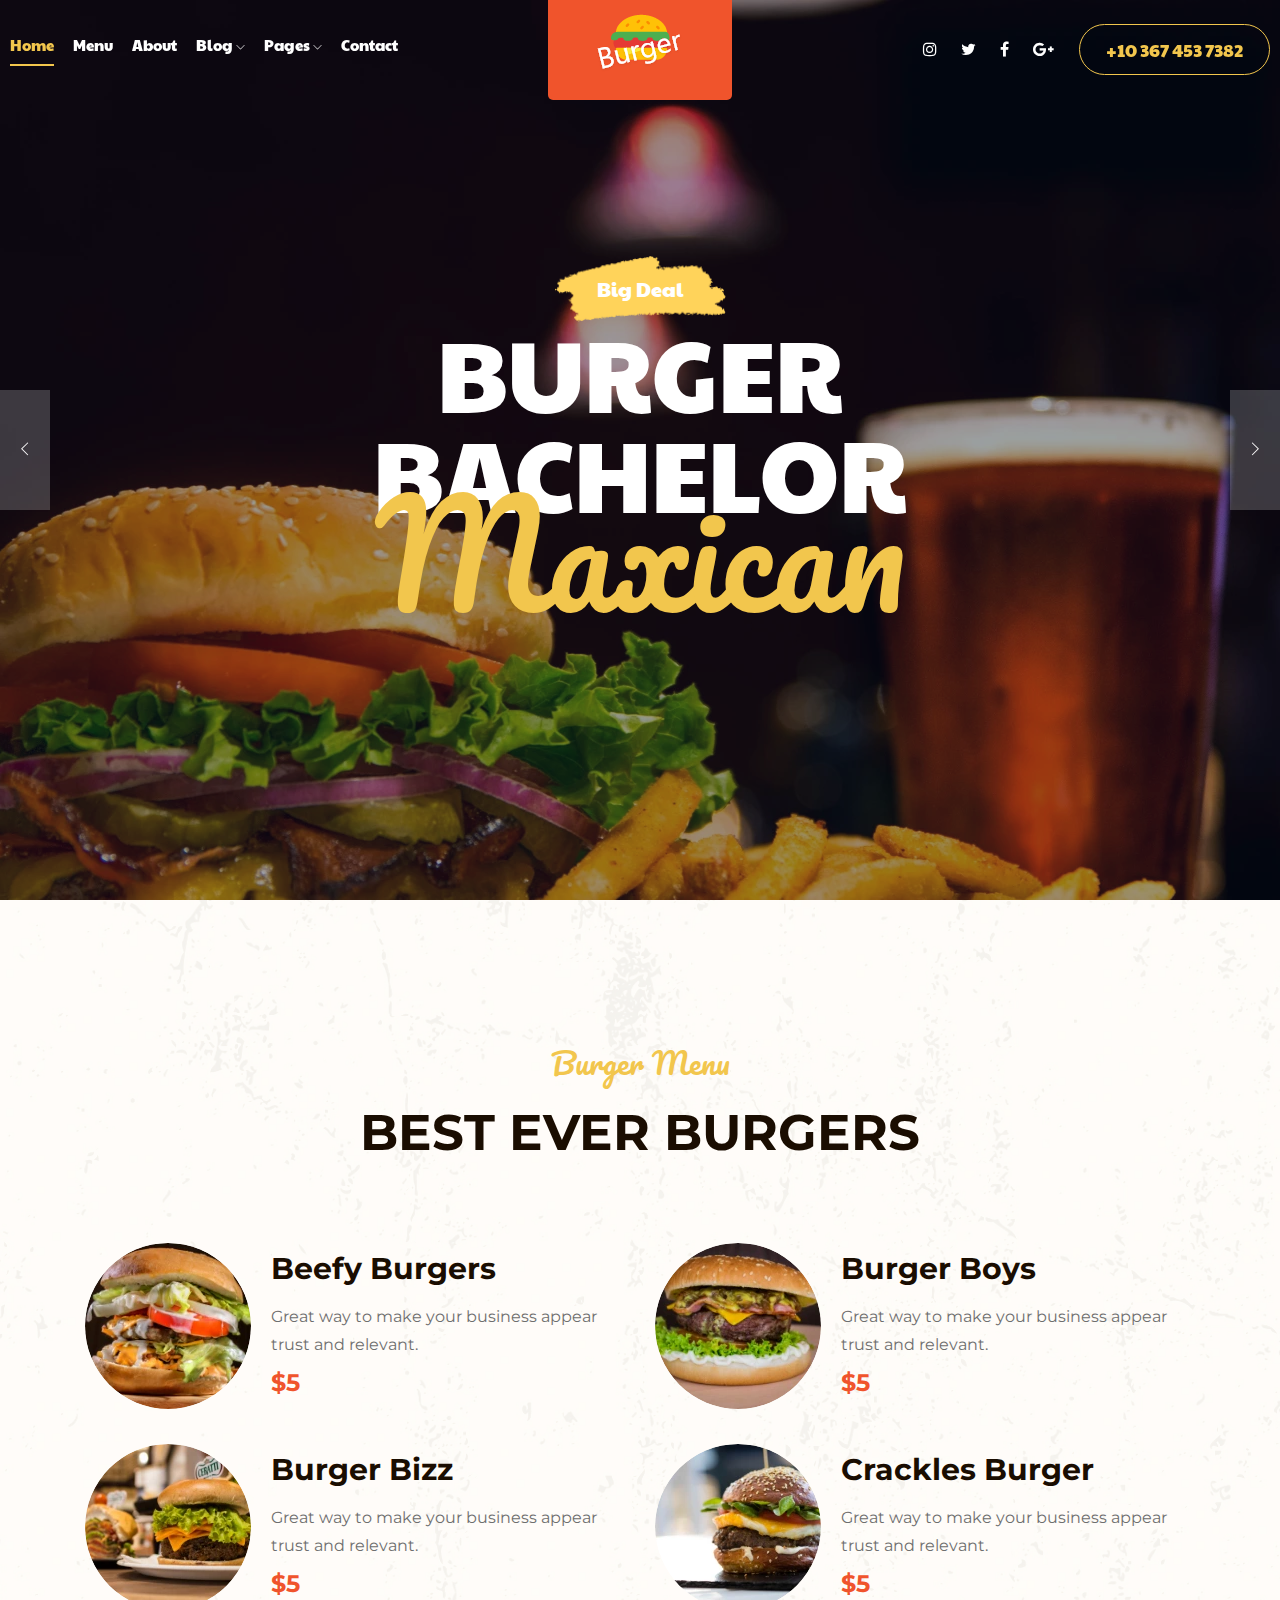
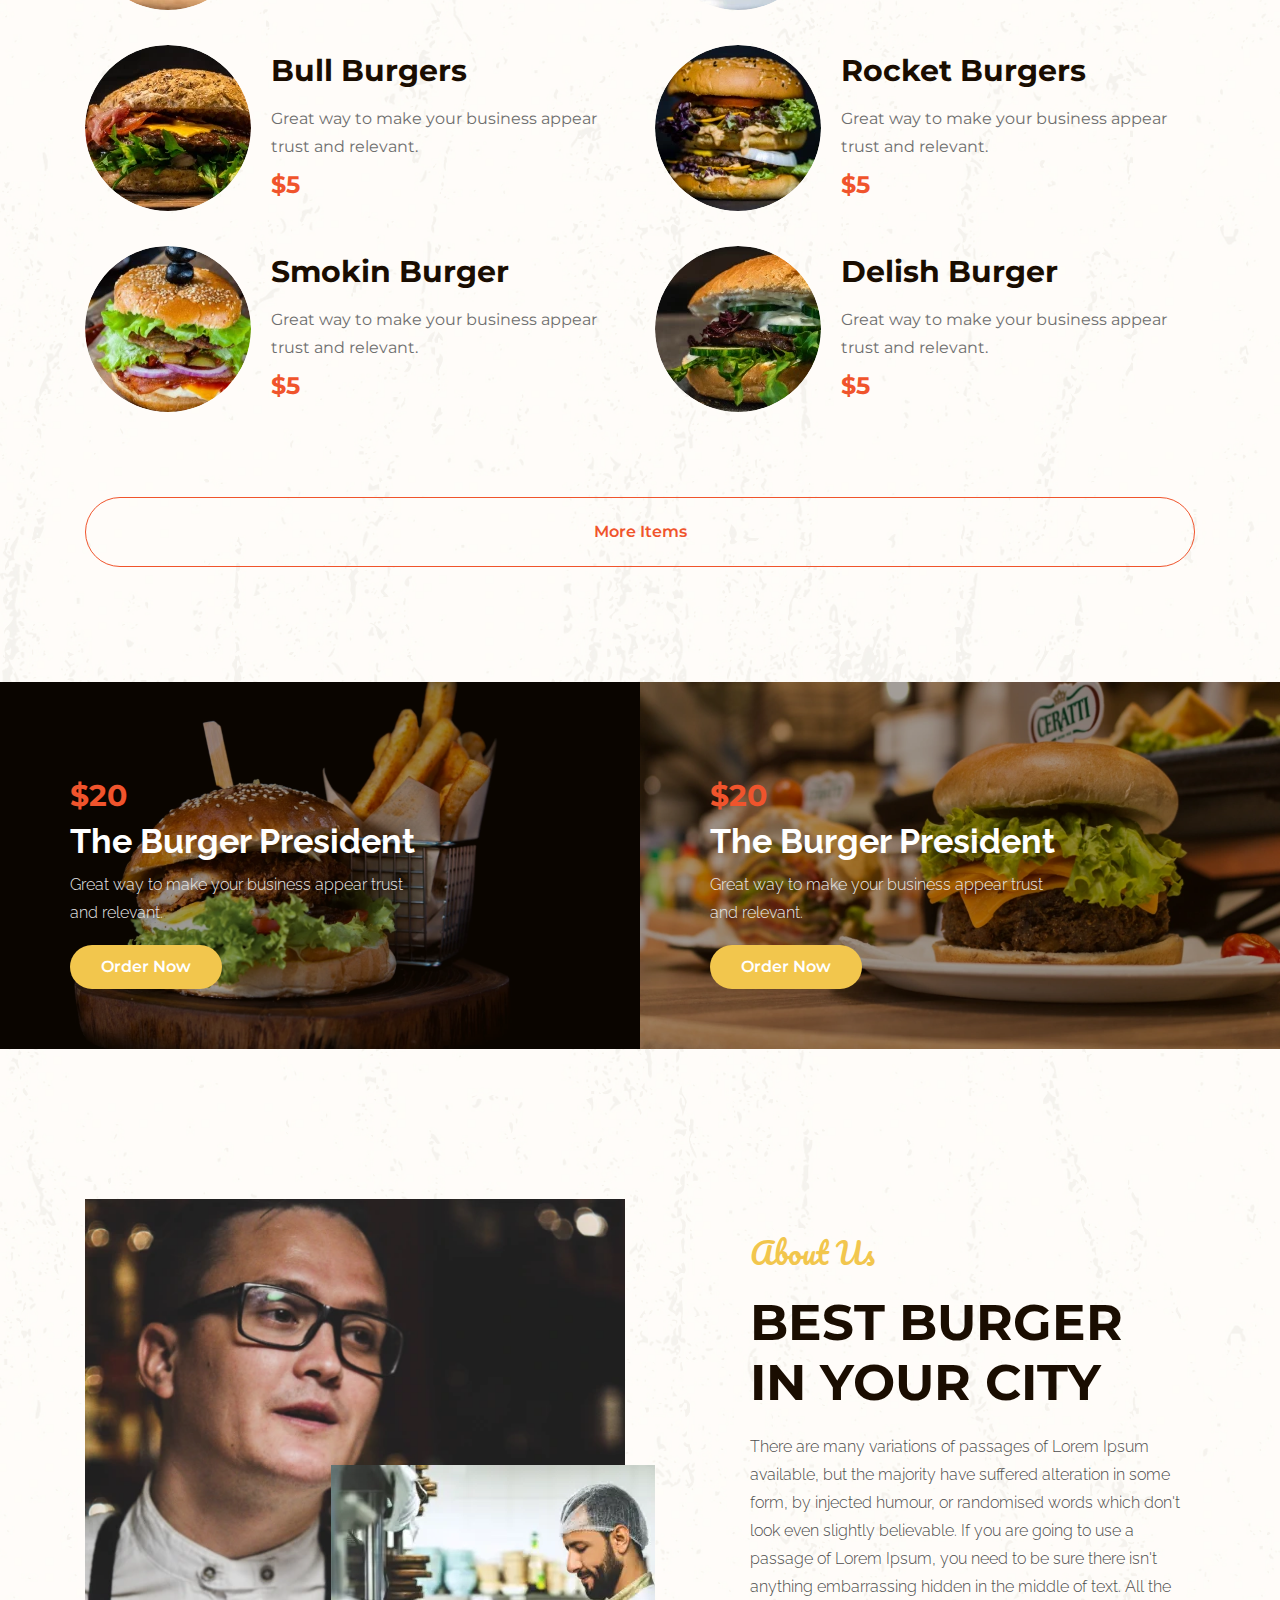
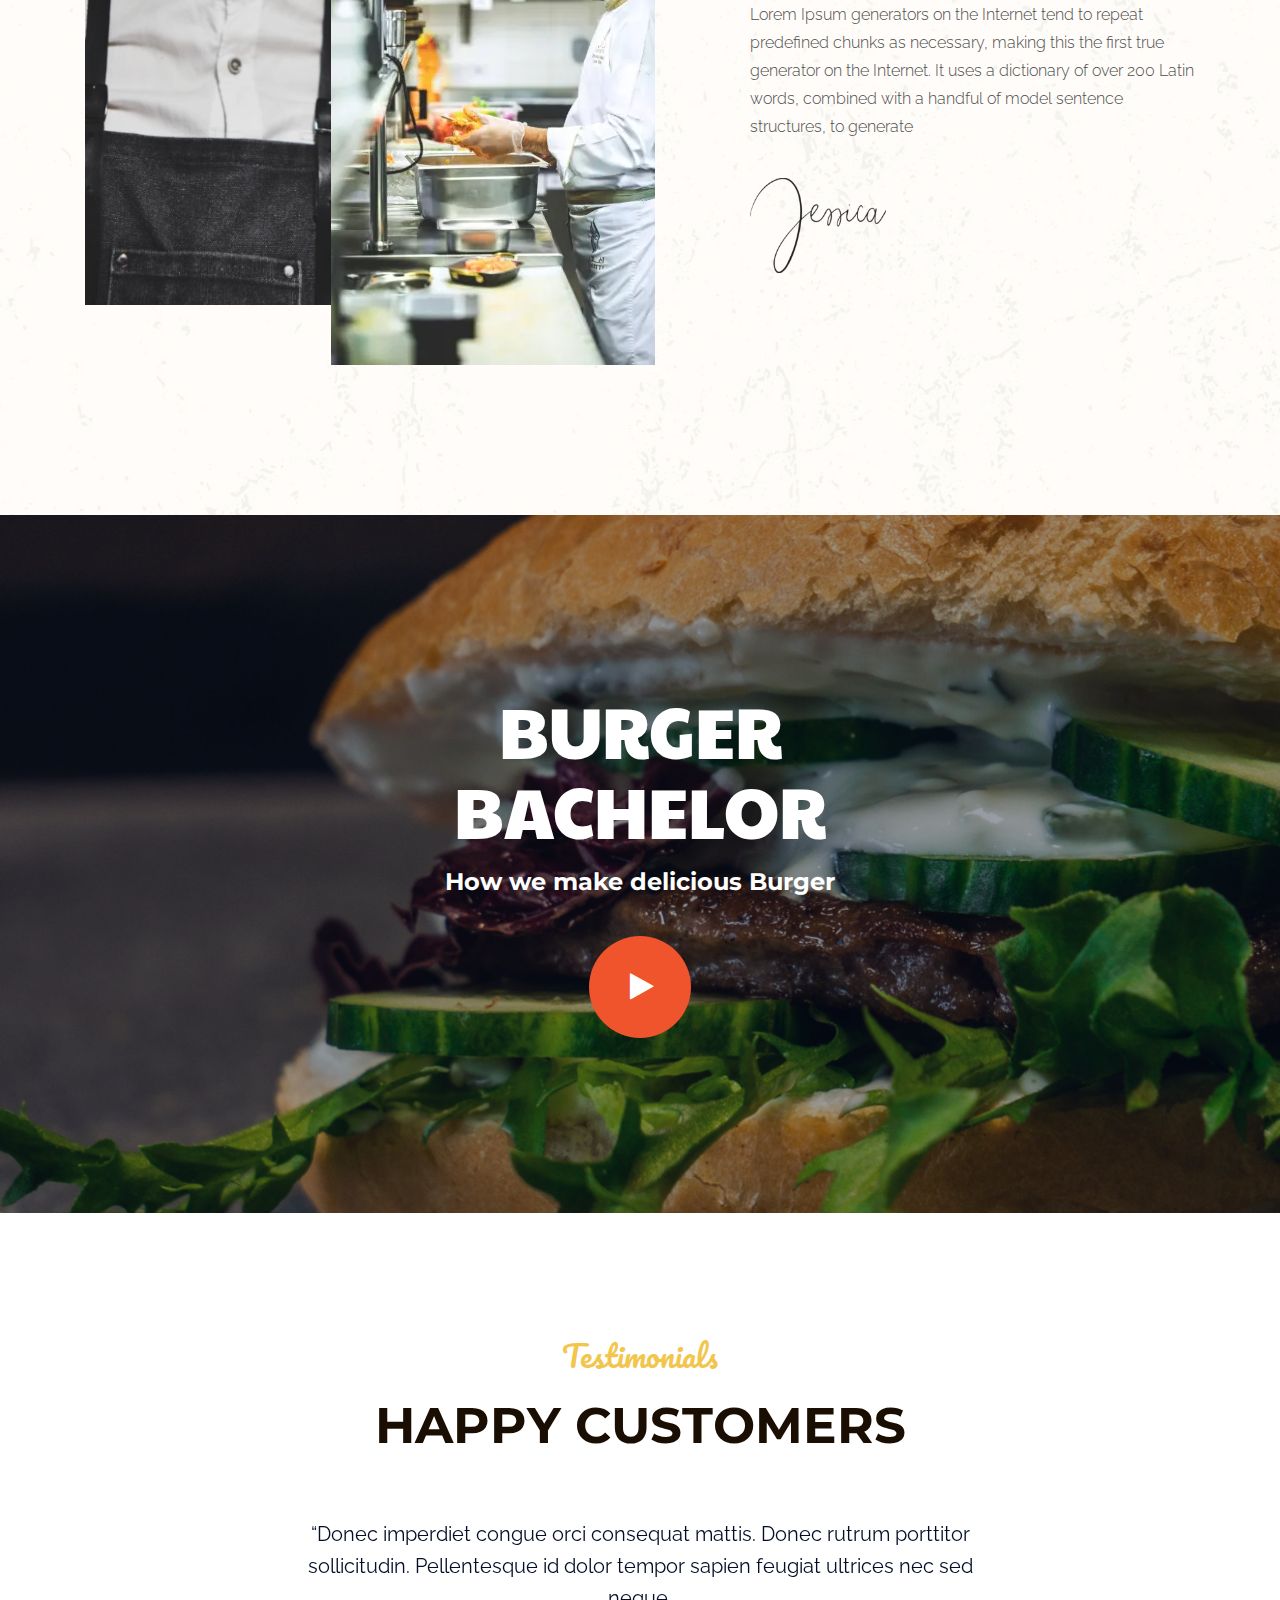
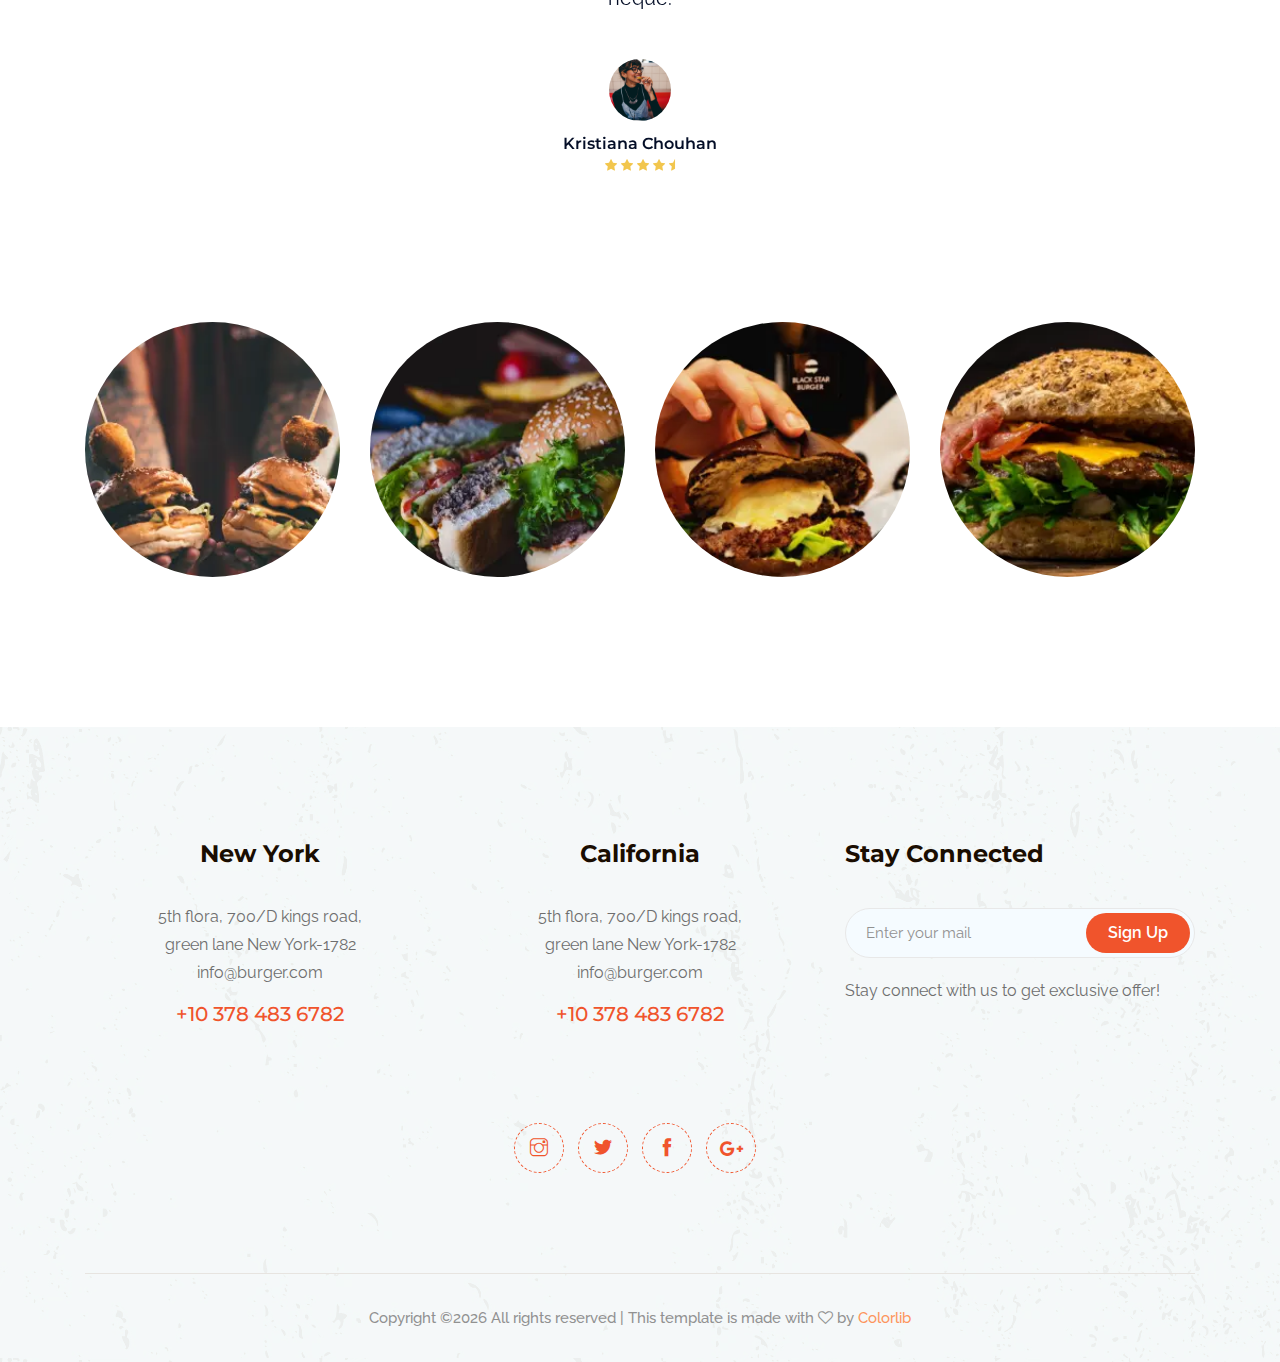
==== commit cdeef39b: "upd" ====
--- a/index.html
+++ b/index.html
@@ -161,7 +161,7 @@
                 <div class="col-xl-6 col-md-6 col-lg-6">
                     <div class="single_delicious d-flex align-items-center">
                         <div class="thumb">
-                            <img src="img/burger/1.png" alt="">
+                            <img src="img/burger/1.webp" alt="">
                         </div>
                         <div class="info">
                             <h3>Beefy Burgers</h3>
@@ -173,7 +173,7 @@
                 <div class="col-md-6 col-lg-6">
                     <div class="single_delicious d-flex align-items-center">
                         <div class="thumb">
-                            <img src="img/burger/2.png" alt="">
+                            <img src="img/burger/2.webp" alt="">
                         </div>
                         <div class="info">
                             <h3>Burger Boys</h3>
@@ -186,7 +186,7 @@
                 <div class="col-lg-6 col-md-6">
                     <div class="single_delicious d-flex align-items-center">
                         <div class="thumb">
-                            <img src="img/burger/3.png" alt="">
+                            <img src="img/burger/3.webp" alt="">
                         </div>
                         <div class="info">
                             <h3>Burger Bizz</h3>
@@ -198,7 +198,7 @@
                 <div class="col-xl-6 col-md-6 col-lg-6">
                     <div class="single_delicious d-flex align-items-center">
                         <div class="thumb">
-                            <img src="img/burger/4.png" alt="">
+                            <img src="img/burger/4.webp" alt="">
                         </div>
                         <div class="info">
                             <h3>Crackles Burger</h3>
@@ -210,7 +210,7 @@
                 <div class="col-lg-6 col-md-6">
                     <div class="single_delicious d-flex align-items-center">
                         <div class="thumb">
-                            <img src="img/burger/5.png" alt="">
+                            <img src="img/burger/5.webp" alt="">
                         </div>
                         <div class="info">
                             <h3>Bull Burgers</h3>
@@ -223,7 +223,7 @@
                 <div class="col-lg-6 col-md-6">
                     <div class="single_delicious d-flex align-items-center">
                         <div class="thumb">
-                            <img src="img/burger/6.png" alt="">
+                            <img src="img/burger/6.webp" alt="">
                         </div>
                         <div class="info">
                             <h3>Rocket Burgers</h3>
@@ -235,7 +235,7 @@
                 <div class="col-lg-6 col-md-6">
                     <div class="single_delicious d-flex align-items-center">
                         <div class="thumb">
-                            <img src="img/burger/7.png" alt="">
+                            <img src="img/burger/7.webp" alt="">
                         </div>
                         <div class="info">
                             <h3>Smokin Burger</h3>
@@ -247,7 +247,7 @@
                 <div class="col-lg-6 col-md-6">
                     <div class="single_delicious d-flex align-items-center">
                         <div class="thumb">
-                            <img src="img/burger/8.png" alt="">
+                            <img src="img/burger/8.webp" alt="">
                         </div>
                         <div class="info">
                             <h3>Delish Burger</h3>
@@ -271,7 +271,7 @@
             <div class="Burger_President_here">
                 <div class="single_Burger_President">
                     <div class="room_thumb">
-                        <img src="img/burgers/1.png" alt="">
+                        <img src="img/burgers/1.webp" alt="">
                         <div class="room_heading d-flex justify-content-between align-items-center">
                             <div class="room_heading_inner">
                                 <span>$20</span>
@@ -285,7 +285,7 @@
                 </div>
                 <div class="single_Burger_President">
                     <div class="room_thumb">
-                        <img src="img/burgers/2.png" alt="">
+                        <img src="img/burgers/2.webp" alt="">
                         <div class="room_heading d-flex justify-content-between align-items-center">
                             <div class="room_heading_inner">
                                 <span>$20</span>
@@ -306,10 +306,10 @@
                     <div class="col-xl-6 col-lg-6 col-md-6">
                         <div class="about_thumb2">
                             <div class="img_1">
-                                <img src="img/about/1.png" alt="">
+                                <img src="img/about/1.webp" alt="">
                             </div>
                             <div class="img_2">
-                                <img src="img/about/2.png" alt="">
+                                <img src="img/about/2.webp" alt="">
                             </div>
                         </div>
                     </div>
@@ -447,7 +447,7 @@
         <div class="row">
             <div class="col-lg-3 col-md-6">
                 <div class="single_instagram">
-                    <img src="img/instragram/1.png" alt="">
+                    <img src="img/instragram/1.webp" alt="">
                     <div class="ovrelay">
                         <a href="#">
                             <i class="fa fa-instagram"></i>
@@ -457,7 +457,7 @@
             </div>
             <div class="col-lg-3 col-md-6">
                 <div class="single_instagram">
-                    <img src="img/instragram/2.png" alt="">
+                    <img src="img/instragram/2.webp" alt="">
                     <div class="ovrelay">
                         <a href="#">
                             <i class="fa fa-instagram"></i>
@@ -467,7 +467,7 @@
             </div>
             <div class="col-lg-3 col-md-6">
                 <div class="single_instagram">
-                    <img src="img/instragram/3.png" alt="">
+                    <img src="img/instragram/3.webp" alt="">
                     <div class="ovrelay">
                         <a href="#">
                             <i class="fa fa-instagram"></i>
@@ -477,7 +477,7 @@
             </div>
             <div class="col-lg-3 col-md-6">
                 <div class="single_instagram">
-                    <img src="img/instragram/4.png" alt="">
+                    <img src="img/instragram/4.webp" alt="">
                     <div class="ovrelay">
                         <a href="#">
                             <i class="fa fa-instagram"></i>
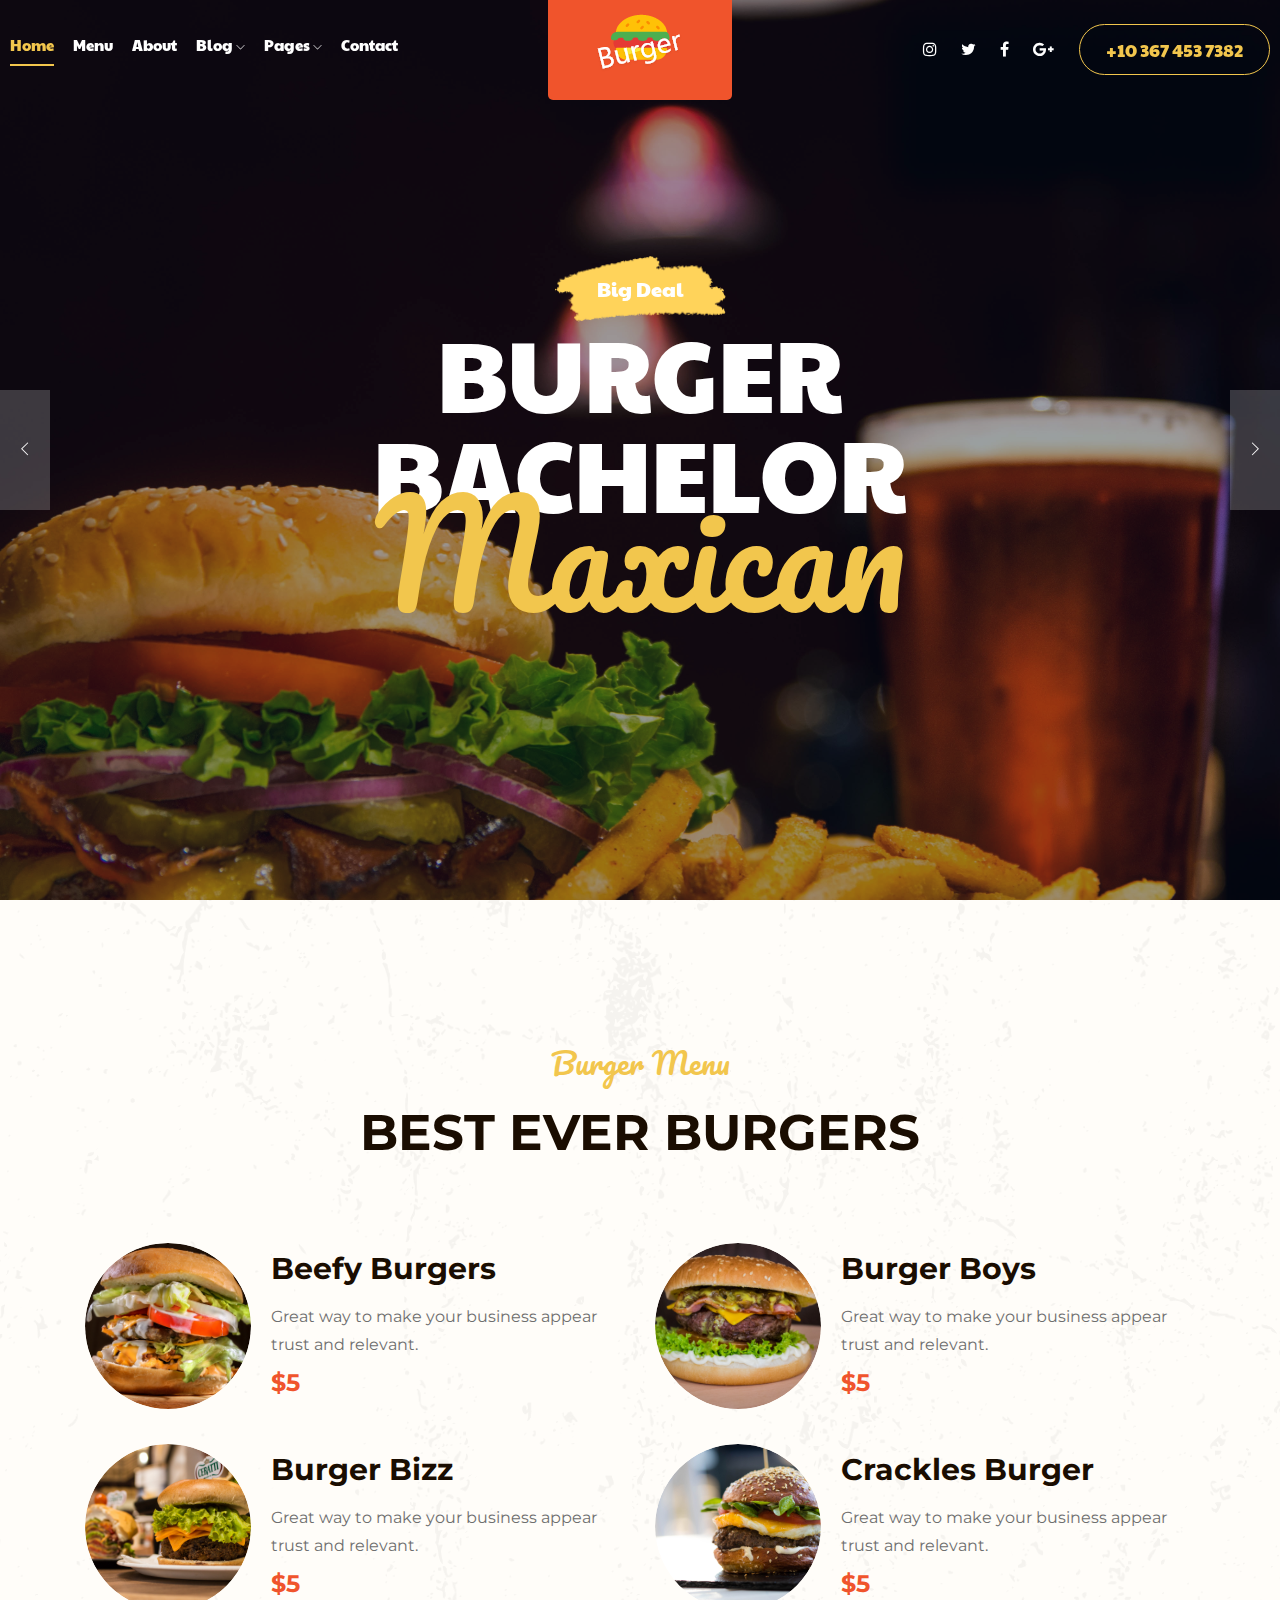
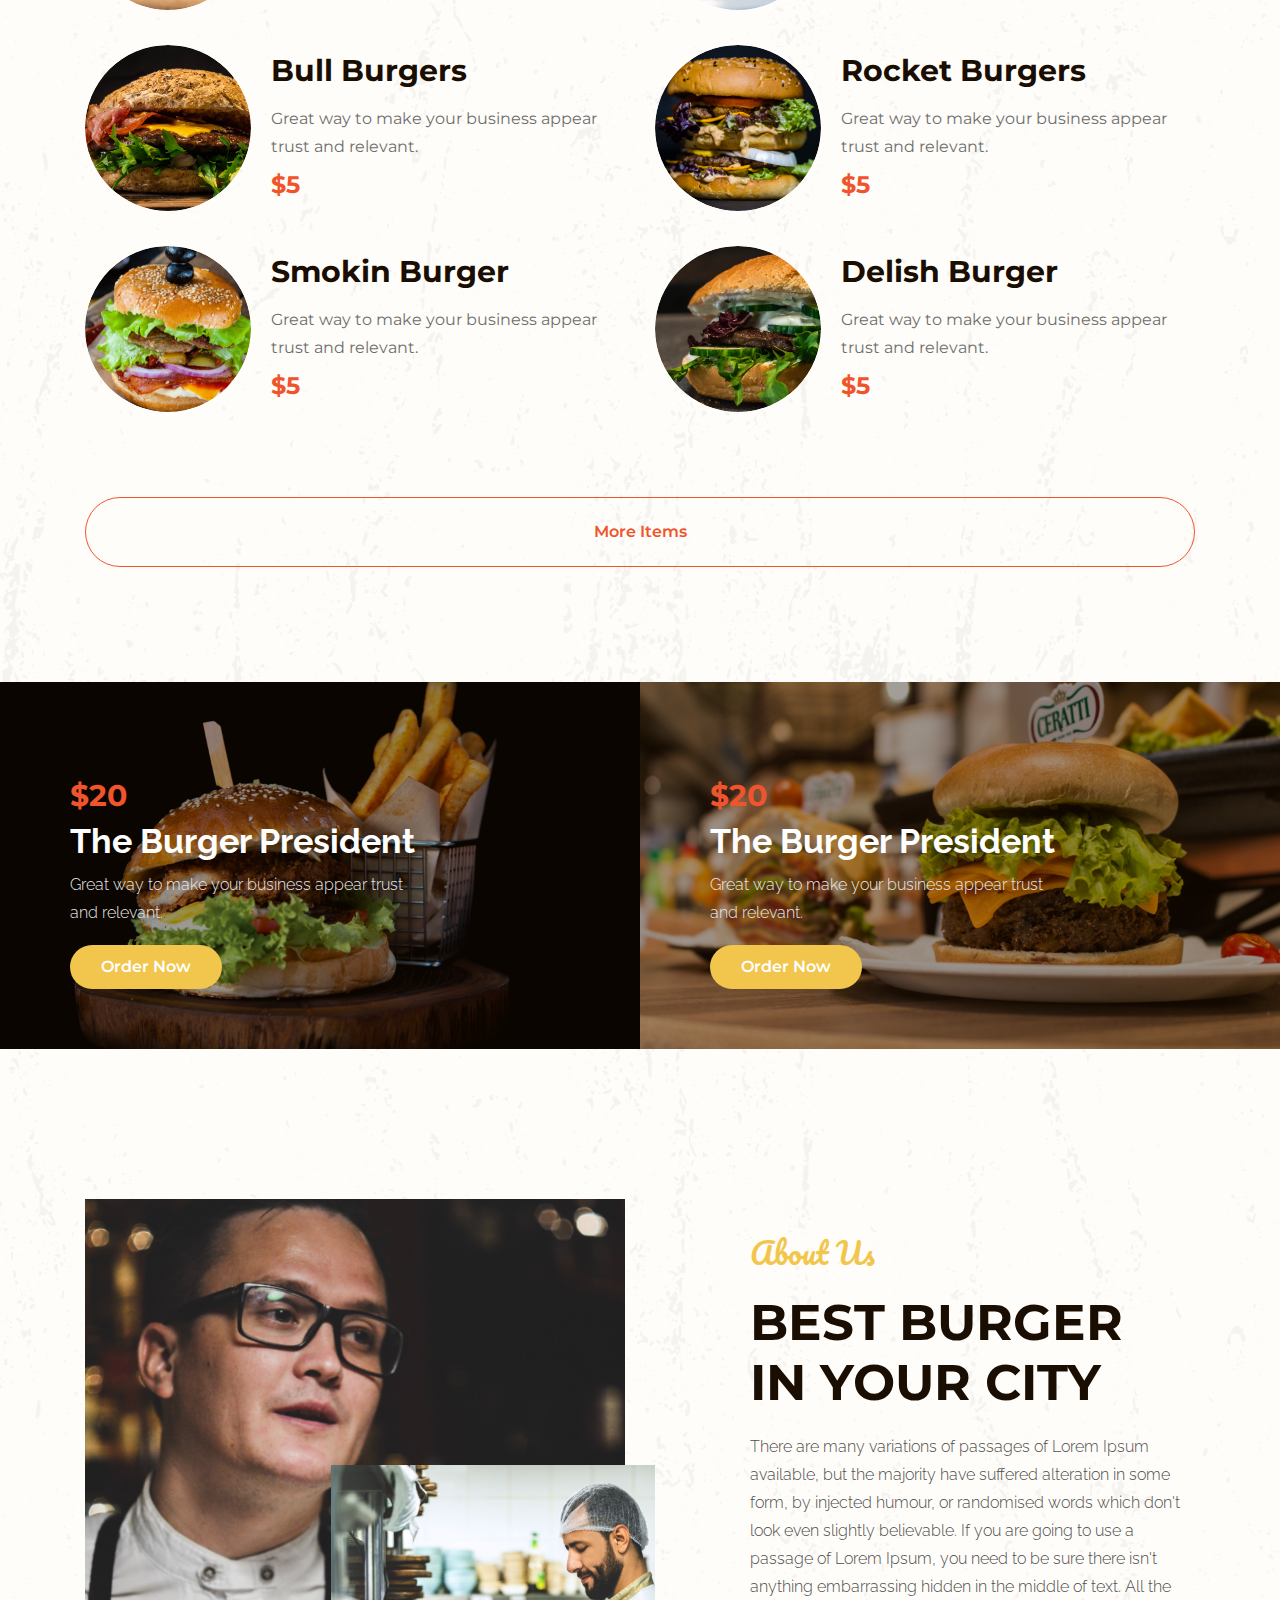
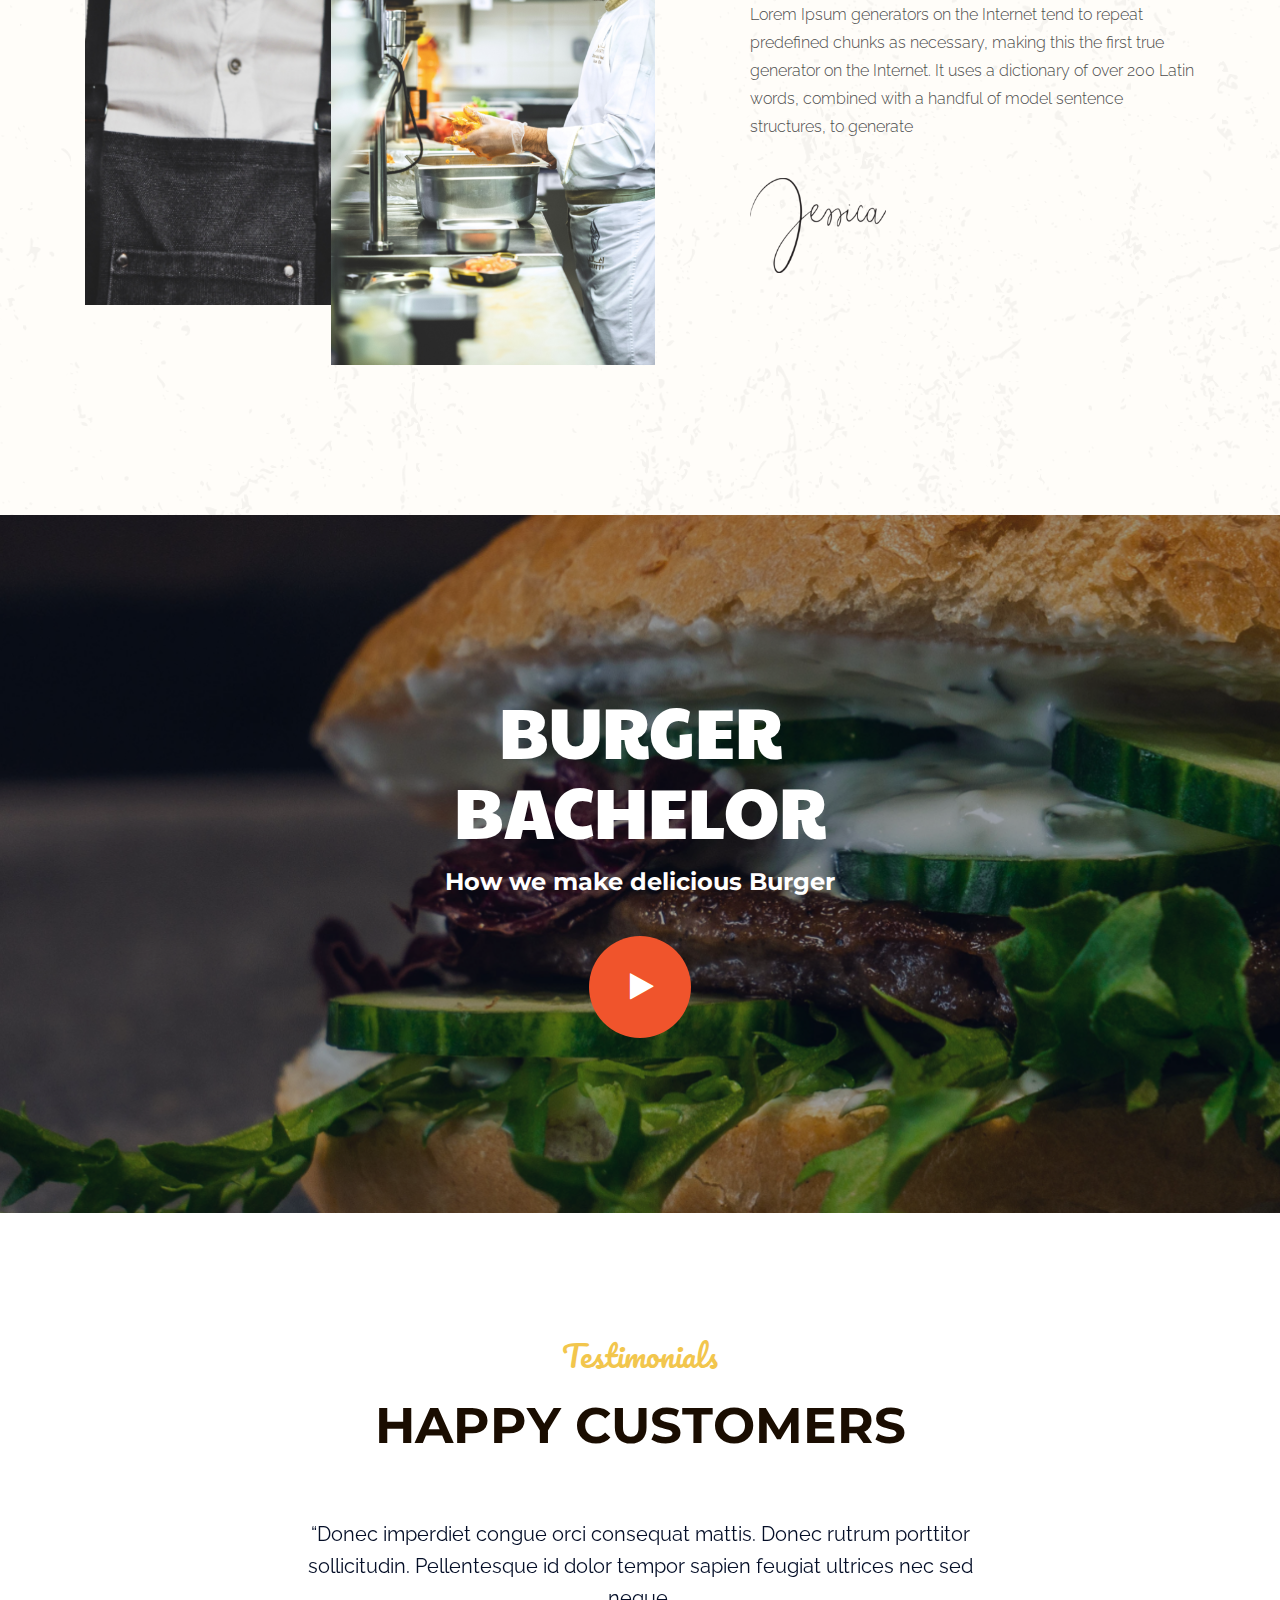
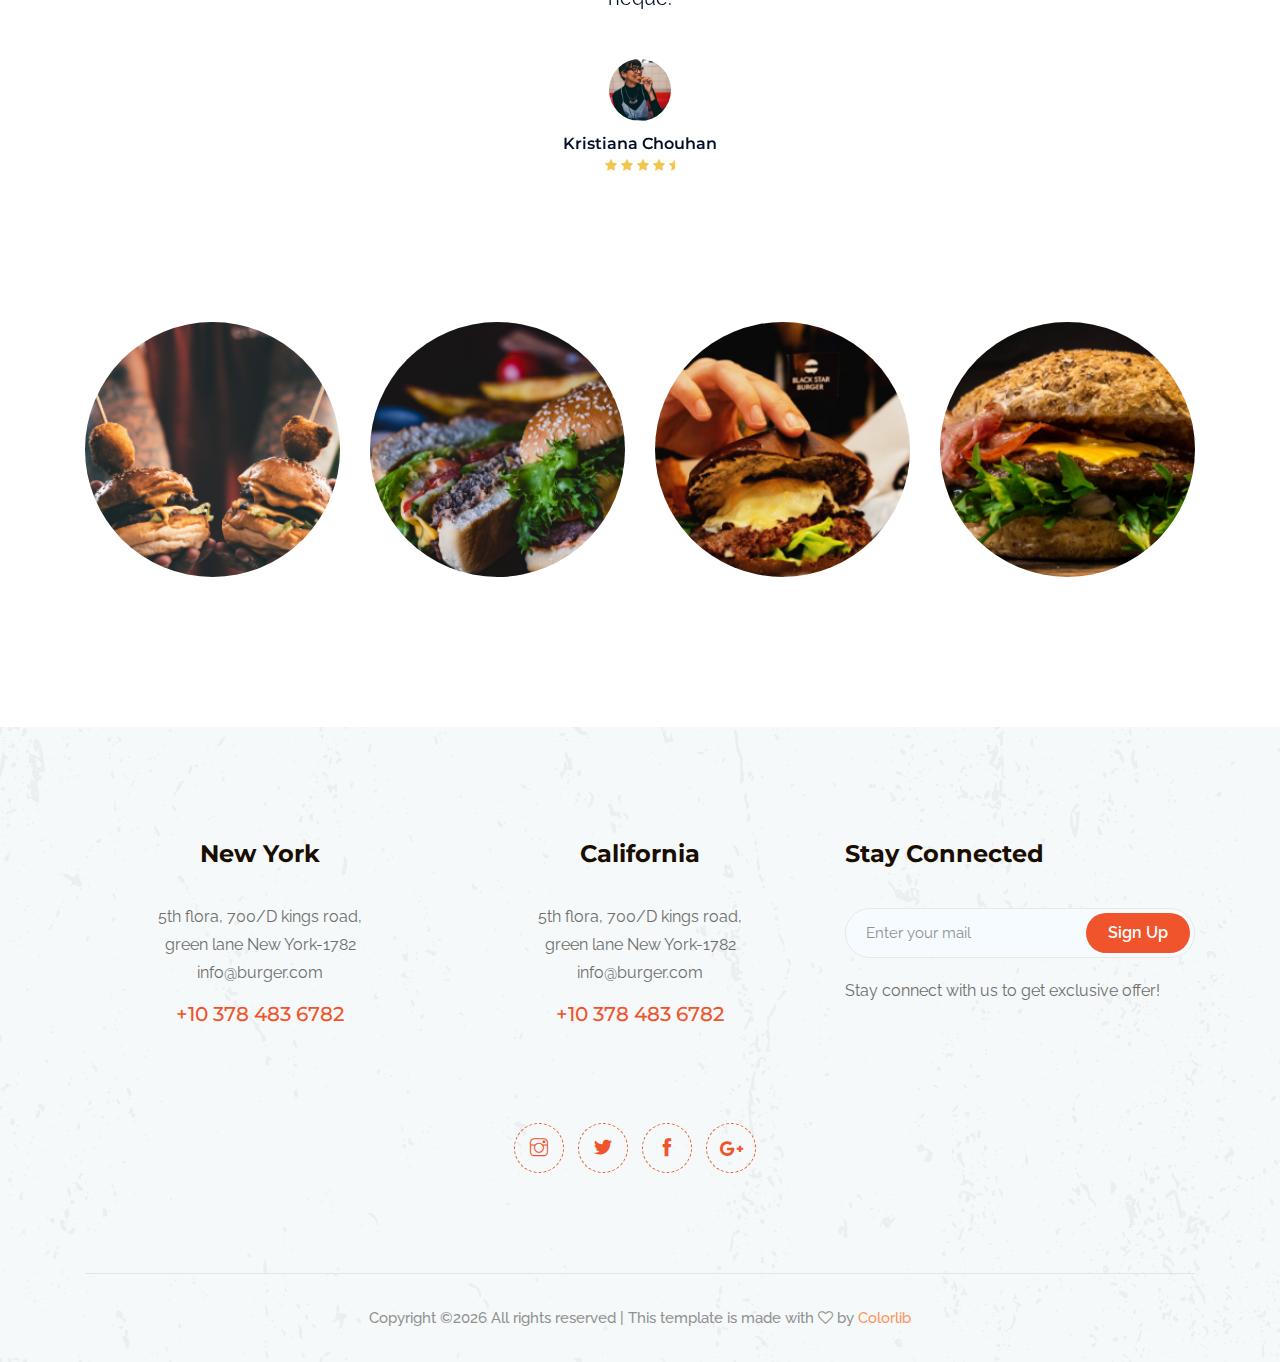
==== commit 14e5133b: "backup" ====
--- a/index.html
+++ b/index.html
@@ -161,7 +161,7 @@
                 <div class="col-xl-6 col-md-6 col-lg-6">
                     <div class="single_delicious d-flex align-items-center">
                         <div class="thumb">
-                            <img src="img/burger/1.webp" alt="">
+                            <img src="img/burger/1.png" alt="">
                         </div>
                         <div class="info">
                             <h3>Beefy Burgers</h3>
@@ -173,7 +173,7 @@
                 <div class="col-md-6 col-lg-6">
                     <div class="single_delicious d-flex align-items-center">
                         <div class="thumb">
-                            <img src="img/burger/2.webp" alt="">
+                            <img src="img/burger/2.png" alt="">
                         </div>
                         <div class="info">
                             <h3>Burger Boys</h3>
@@ -186,7 +186,7 @@
                 <div class="col-lg-6 col-md-6">
                     <div class="single_delicious d-flex align-items-center">
                         <div class="thumb">
-                            <img src="img/burger/3.webp" alt="">
+                            <img src="img/burger/3.png" alt="">
                         </div>
                         <div class="info">
                             <h3>Burger Bizz</h3>
@@ -198,7 +198,7 @@
                 <div class="col-xl-6 col-md-6 col-lg-6">
                     <div class="single_delicious d-flex align-items-center">
                         <div class="thumb">
-                            <img src="img/burger/4.webp" alt="">
+                            <img src="img/burger/4.png" alt="">
                         </div>
                         <div class="info">
                             <h3>Crackles Burger</h3>
@@ -210,7 +210,7 @@
                 <div class="col-lg-6 col-md-6">
                     <div class="single_delicious d-flex align-items-center">
                         <div class="thumb">
-                            <img src="img/burger/5.webp" alt="">
+                            <img src="img/burger/5.png" alt="">
                         </div>
                         <div class="info">
                             <h3>Bull Burgers</h3>
@@ -223,7 +223,7 @@
                 <div class="col-lg-6 col-md-6">
                     <div class="single_delicious d-flex align-items-center">
                         <div class="thumb">
-                            <img src="img/burger/6.webp" alt="">
+                            <img src="img/burger/6.png" alt="">
                         </div>
                         <div class="info">
                             <h3>Rocket Burgers</h3>
@@ -235,7 +235,7 @@
                 <div class="col-lg-6 col-md-6">
                     <div class="single_delicious d-flex align-items-center">
                         <div class="thumb">
-                            <img src="img/burger/7.webp" alt="">
+                            <img src="img/burger/7.png" alt="">
                         </div>
                         <div class="info">
                             <h3>Smokin Burger</h3>
@@ -247,7 +247,7 @@
                 <div class="col-lg-6 col-md-6">
                     <div class="single_delicious d-flex align-items-center">
                         <div class="thumb">
-                            <img src="img/burger/8.webp" alt="">
+                            <img src="img/burger/8.png" alt="">
                         </div>
                         <div class="info">
                             <h3>Delish Burger</h3>
@@ -271,7 +271,7 @@
             <div class="Burger_President_here">
                 <div class="single_Burger_President">
                     <div class="room_thumb">
-                        <img src="img/burgers/1.webp" alt="">
+                        <img src="img/burgers/1.png" alt="">
                         <div class="room_heading d-flex justify-content-between align-items-center">
                             <div class="room_heading_inner">
                                 <span>$20</span>
@@ -285,7 +285,7 @@
                 </div>
                 <div class="single_Burger_President">
                     <div class="room_thumb">
-                        <img src="img/burgers/2.webp" alt="">
+                        <img src="img/burgers/2.png" alt="">
                         <div class="room_heading d-flex justify-content-between align-items-center">
                             <div class="room_heading_inner">
                                 <span>$20</span>
@@ -306,10 +306,10 @@
                     <div class="col-xl-6 col-lg-6 col-md-6">
                         <div class="about_thumb2">
                             <div class="img_1">
-                                <img src="img/about/1.webp" alt="">
+                                <img src="img/about/1.png" alt="">
                             </div>
                             <div class="img_2">
-                                <img src="img/about/2.webp" alt="">
+                                <img src="img/about/2.png" alt="">
                             </div>
                         </div>
                     </div>
@@ -447,7 +447,7 @@
         <div class="row">
             <div class="col-lg-3 col-md-6">
                 <div class="single_instagram">
-                    <img src="img/instragram/1.webp" alt="">
+                    <img src="img/instragram/1.png" alt="">
                     <div class="ovrelay">
                         <a href="#">
                             <i class="fa fa-instagram"></i>
@@ -457,7 +457,7 @@
             </div>
             <div class="col-lg-3 col-md-6">
                 <div class="single_instagram">
-                    <img src="img/instragram/2.webp" alt="">
+                    <img src="img/instragram/2.png" alt="">
                     <div class="ovrelay">
                         <a href="#">
                             <i class="fa fa-instagram"></i>
@@ -467,7 +467,7 @@
             </div>
             <div class="col-lg-3 col-md-6">
                 <div class="single_instagram">
-                    <img src="img/instragram/3.webp" alt="">
+                    <img src="img/instragram/3.png" alt="">
                     <div class="ovrelay">
                         <a href="#">
                             <i class="fa fa-instagram"></i>
@@ -477,7 +477,7 @@
             </div>
             <div class="col-lg-3 col-md-6">
                 <div class="single_instagram">
-                    <img src="img/instragram/4.webp" alt="">
+                    <img src="img/instragram/4.png" alt="">
                     <div class="ovrelay">
                         <a href="#">
                             <i class="fa fa-instagram"></i>
--- a/css/style.css
+++ b/css/style.css
@@ -1133,12 +1133,12 @@
 
 /* line 1, ../../Arafath/CL/December/229. Restaurant (Burger)/HTML/scss/_slider.scss */
 .slider_bg_1 {
-  background-image: url(../img/banner/banner.webp);
+  background-image: url(../img/banner/banner.png);
 }
 
 /* line 4, ../../Arafath/CL/December/229. Restaurant (Burger)/HTML/scss/_slider.scss */
 .slider_bg_2 {
-  background-image: url(../img/banner/banner.webp);
+  background-image: url(../img/banner/banner2.png);
 }
 
 /* line 7, ../../Arafath/CL/December/229. Restaurant (Burger)/HTML/scss/_slider.scss */
@@ -1583,7 +1583,7 @@
 .about_area {
   padding-bottom: 210px;
   padding-top: 150px;
-  background-image: url(../img/banner/burger_bg_1.webp);
+  background-image: url(../img/banner/burger_bg_1.png);
   background-size: cover;
   background-position: center center;
   background-repeat: no-repeat;
@@ -1713,7 +1713,7 @@
 
 /* line 88, ../../Arafath/CL/December/229. Restaurant (Burger)/HTML/scss/_about.scss */
 .about_bg_1 {
-  background-image: url(../img/banner/about_banner.webp);
+  background-image: url(../img/banner/about_banner.png);
 }
 
 /* line 91, ../../Arafath/CL/December/229. Restaurant (Burger)/HTML/scss/_about.scss */
@@ -2373,7 +2373,7 @@
   background-repeat: no-repeat;
   background-size: cover;
   background: #F5FBFF;
-  background-image: url(../img/banner/footer_bg.webp);
+  background-image: url(../img/banner/footer_bg.png);
 }
 
 /* line 8, ../../Arafath/CL/December/229. Restaurant (Burger)/HTML/scss/_footer.scss */
@@ -2664,17 +2664,17 @@
 
 /* line 1, ../../Arafath/CL/December/229. Restaurant (Burger)/HTML/scss/_bradcam.scss */
 .breadcam_bg {
-  background-image: url(../img/banner/bradcam2.webp);
+  background-image: url(../img/banner/bradcam.png);
 }
 
 /* line 4, ../../Arafath/CL/December/229. Restaurant (Burger)/HTML/scss/_bradcam.scss */
 .breadcam_bg_1 {
-  background-image: url(../img/banner/bradcam2.webp);
+  background-image: url(../img/banner/bradcam2.png);
 }
 
 /* line 7, ../../Arafath/CL/December/229. Restaurant (Burger)/HTML/scss/_bradcam.scss */
 .breadcam_bg_2 {
-  background-image: url(../img/banner/bradcam3.webp);
+  background-image: url(../img/banner/bradcam3.png);
 }
 
 /* line 10, ../../Arafath/CL/December/229. Restaurant (Burger)/HTML/scss/_bradcam.scss */
@@ -2720,7 +2720,7 @@
 .best_burgers_area {
   padding-bottom: 115px;
   padding-top: 140px;
-  background-image: url(../img/banner/burger_bg.webp);
+  background-image: url(../img/banner/burger_bg.png);
   background-size: cover;
   background-position: center center;
   background-repeat: no-repeat;
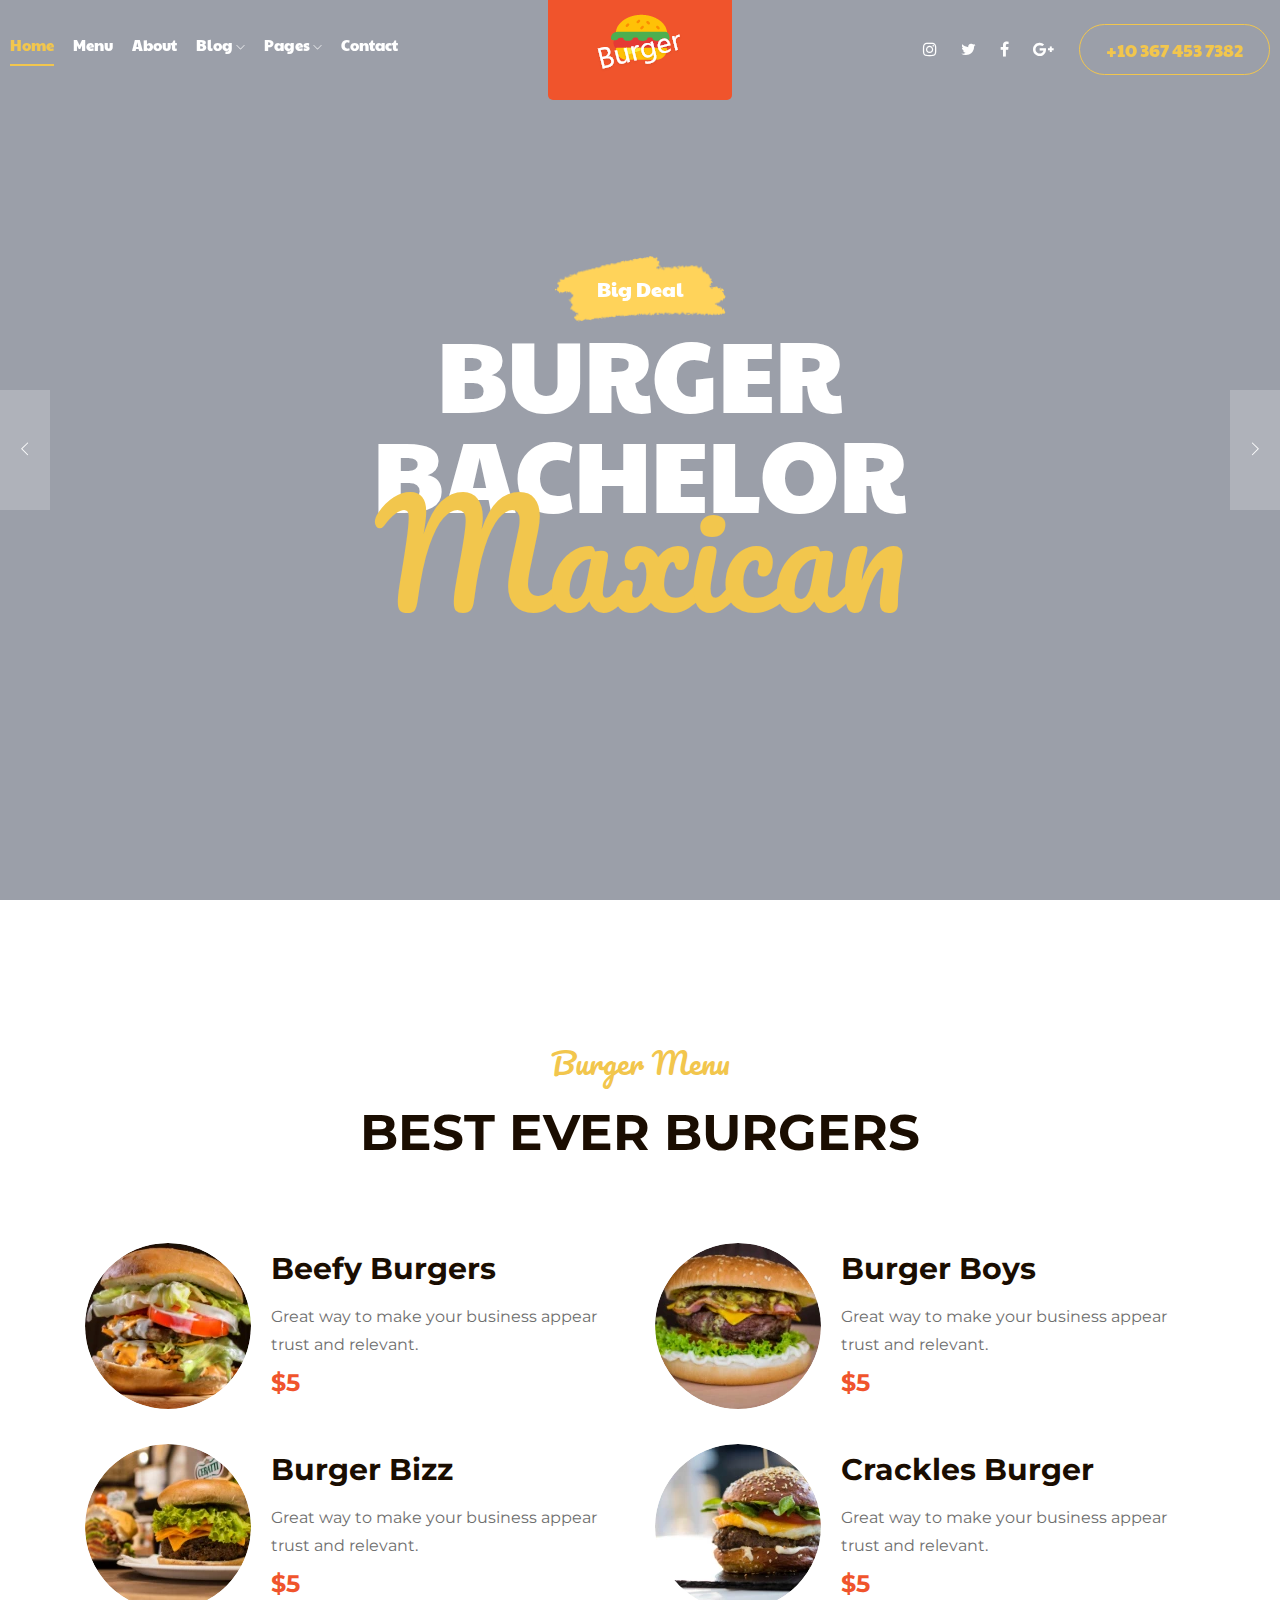
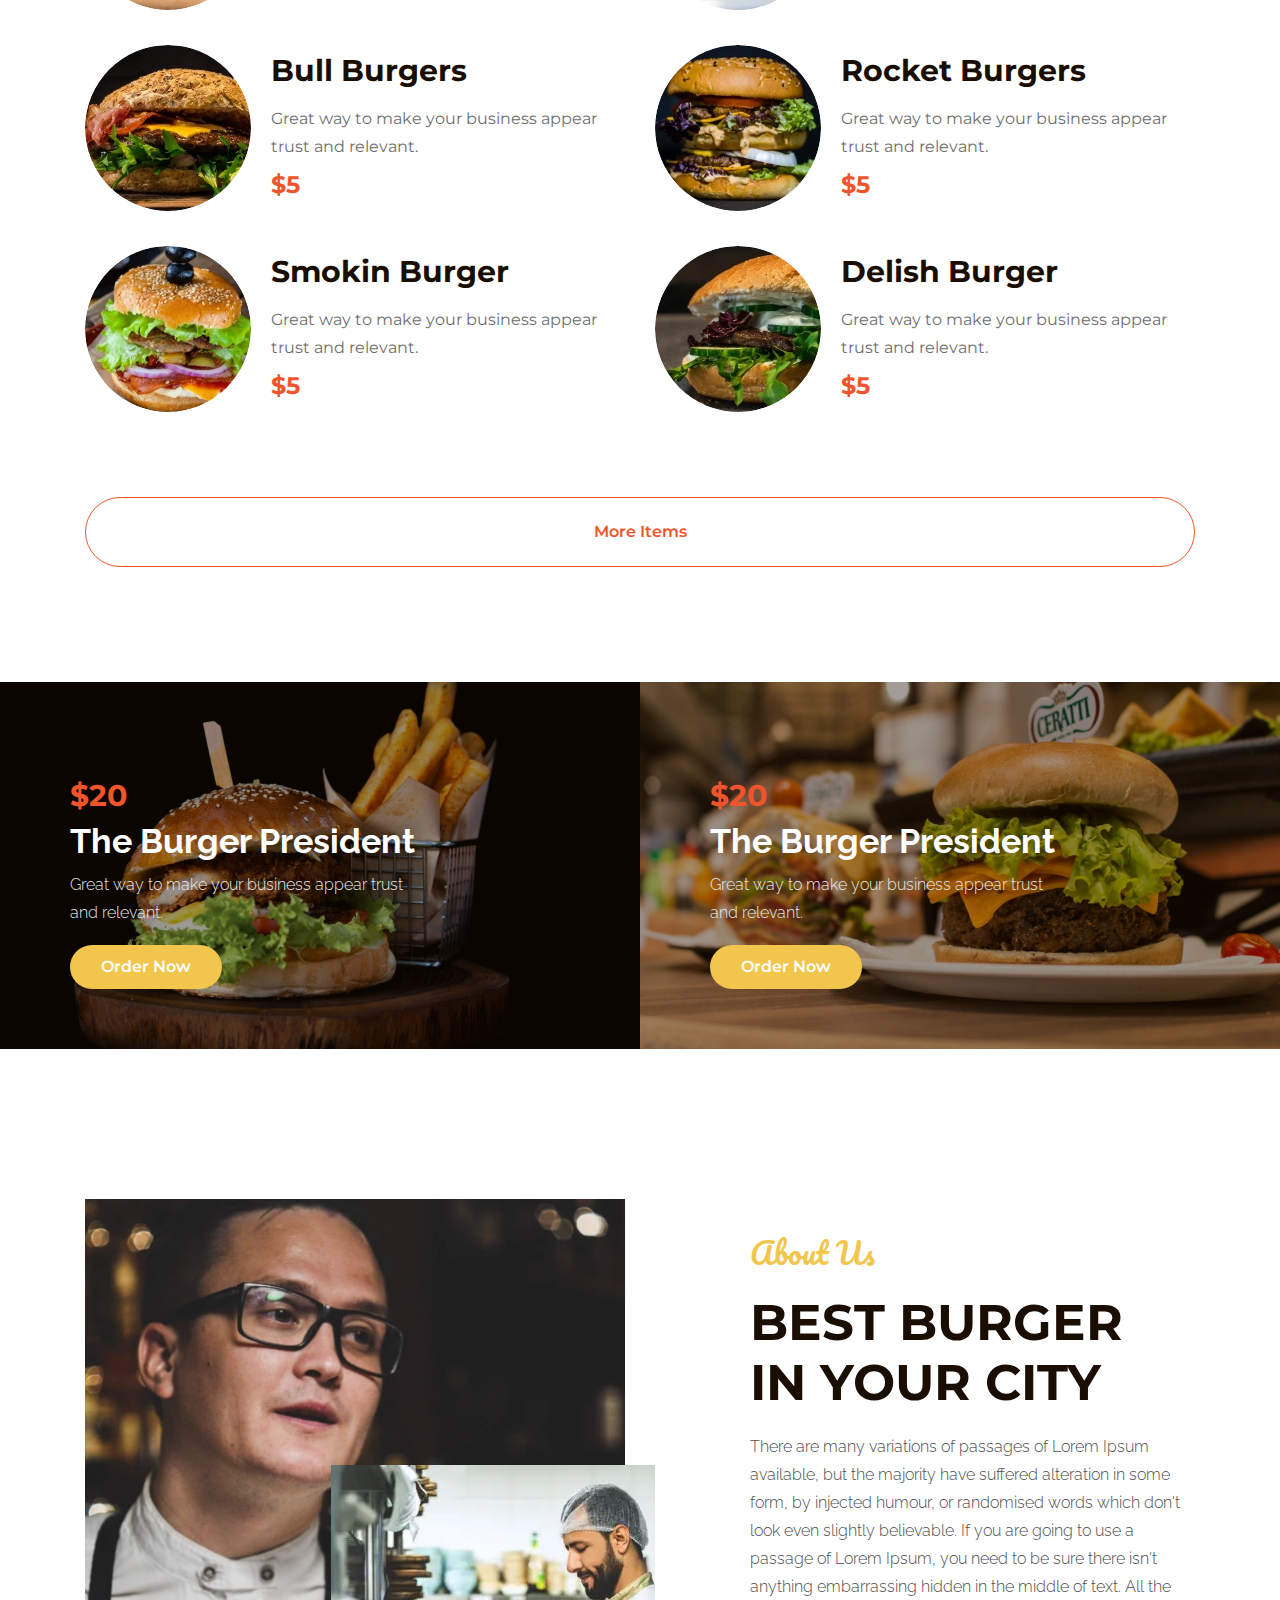
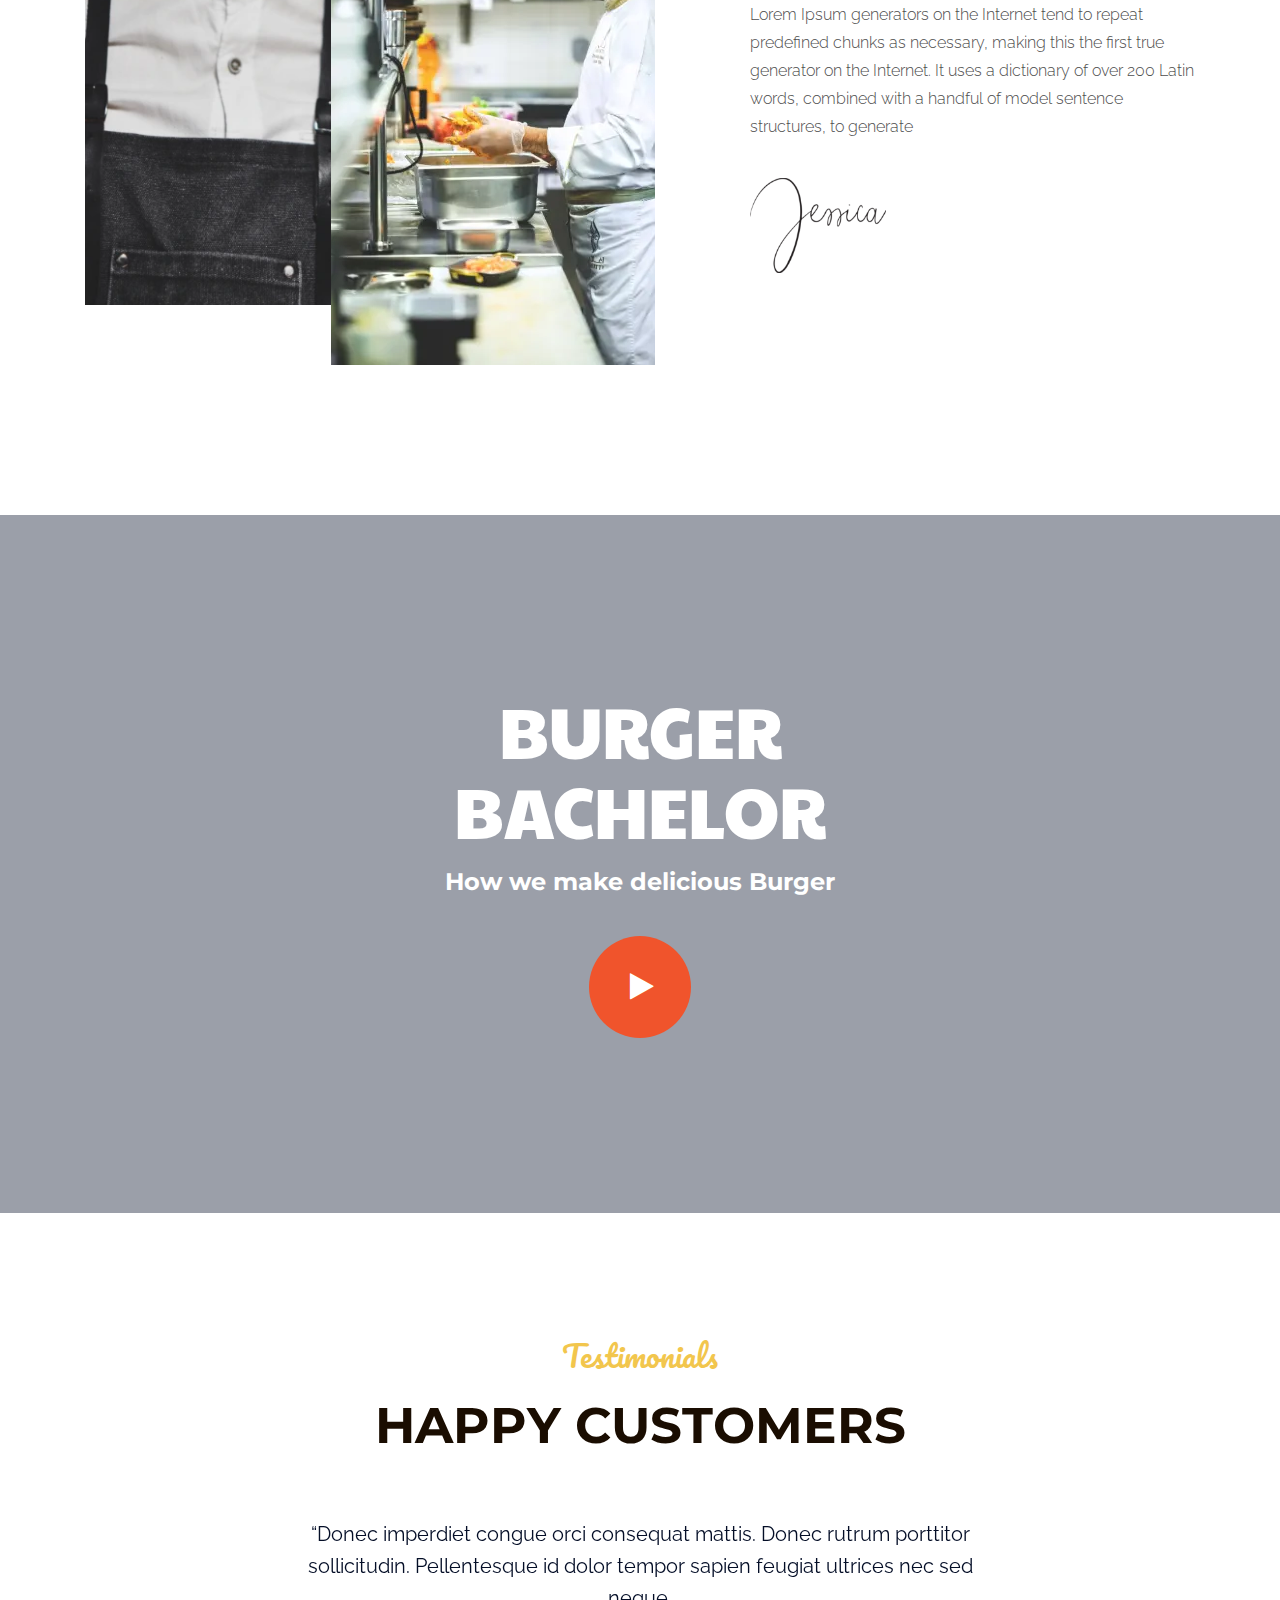
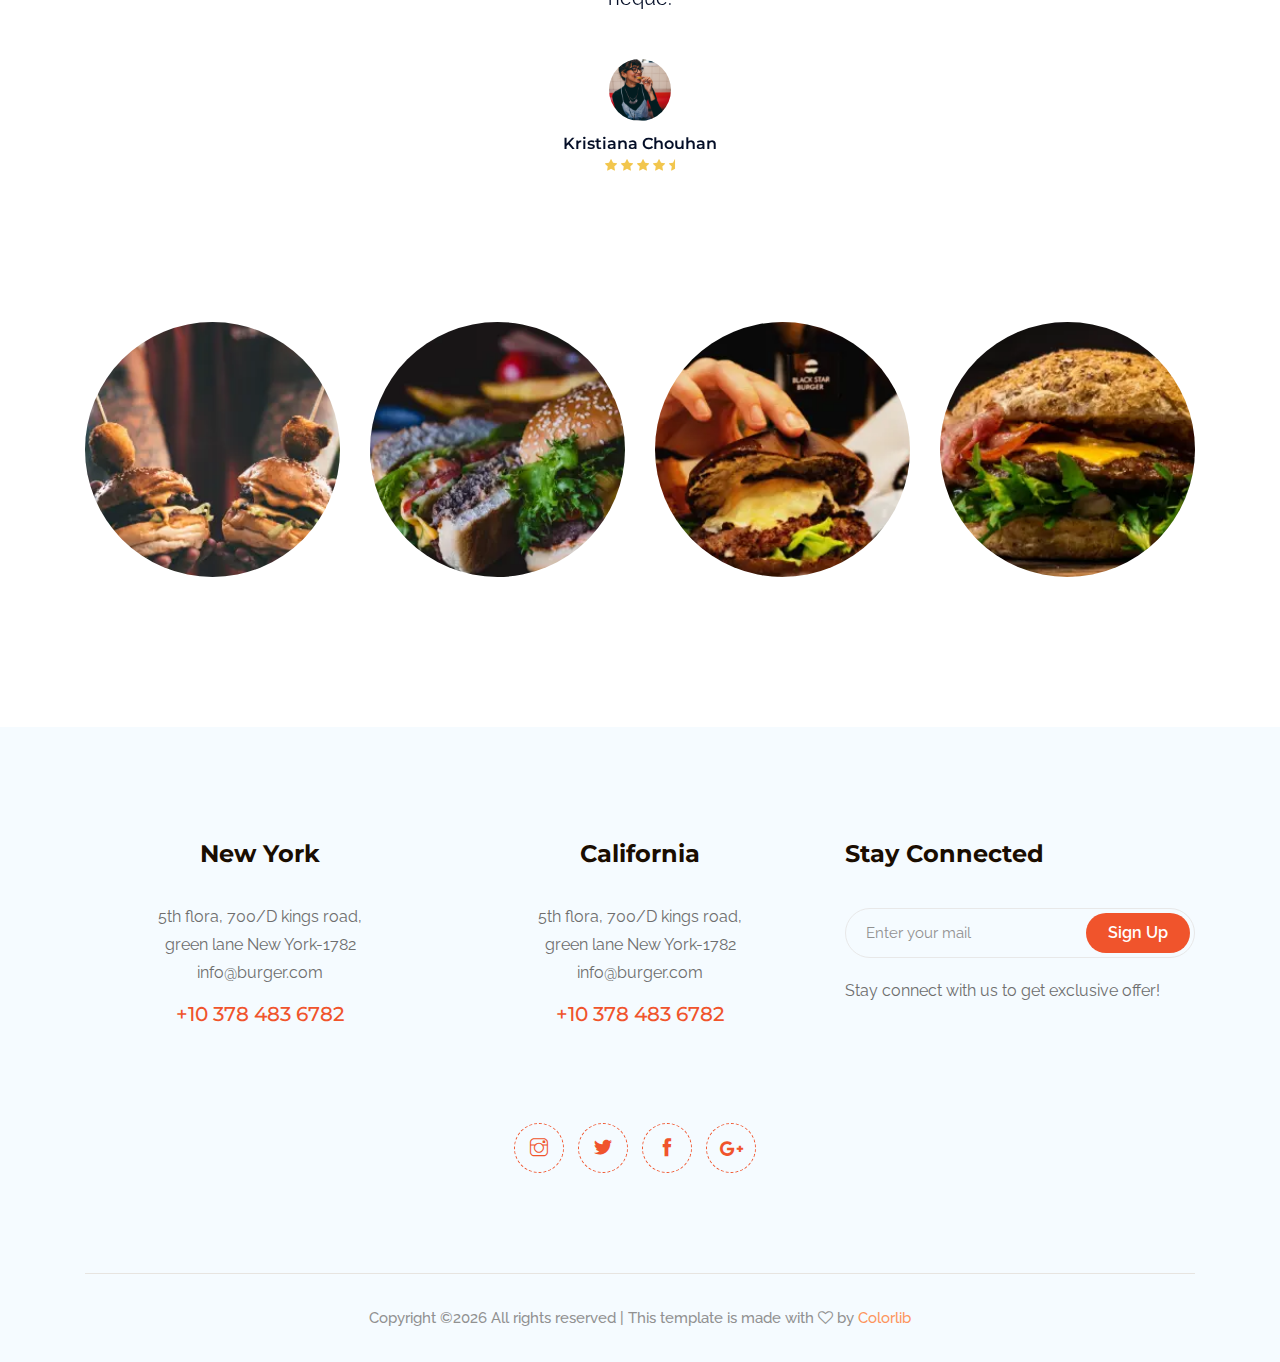
==== commit 5f1f15aa: "jpg/png to webp" ====
--- a/index.html
+++ b/index.html
@@ -161,7 +161,7 @@
                 <div class="col-xl-6 col-md-6 col-lg-6">
                     <div class="single_delicious d-flex align-items-center">
                         <div class="thumb">
-                            <img src="img/burger/1.png" alt="">
+                            <img src="img/burger/1.webp" alt="">
                         </div>
                         <div class="info">
                             <h3>Beefy Burgers</h3>
@@ -173,7 +173,7 @@
                 <div class="col-md-6 col-lg-6">
                     <div class="single_delicious d-flex align-items-center">
                         <div class="thumb">
-                            <img src="img/burger/2.png" alt="">
+                            <img src="img/burger/2.webp" alt="">
                         </div>
                         <div class="info">
                             <h3>Burger Boys</h3>
@@ -186,7 +186,7 @@
                 <div class="col-lg-6 col-md-6">
                     <div class="single_delicious d-flex align-items-center">
                         <div class="thumb">
-                            <img src="img/burger/3.png" alt="">
+                            <img src="img/burger/3.webp" alt="">
                         </div>
                         <div class="info">
                             <h3>Burger Bizz</h3>
@@ -198,7 +198,7 @@
                 <div class="col-xl-6 col-md-6 col-lg-6">
                     <div class="single_delicious d-flex align-items-center">
                         <div class="thumb">
-                            <img src="img/burger/4.png" alt="">
+                            <img src="img/burger/4.webp" alt="">
                         </div>
                         <div class="info">
                             <h3>Crackles Burger</h3>
@@ -210,7 +210,7 @@
                 <div class="col-lg-6 col-md-6">
                     <div class="single_delicious d-flex align-items-center">
                         <div class="thumb">
-                            <img src="img/burger/5.png" alt="">
+                            <img src="img/burger/5.webp" alt="">
                         </div>
                         <div class="info">
                             <h3>Bull Burgers</h3>
@@ -223,7 +223,7 @@
                 <div class="col-lg-6 col-md-6">
                     <div class="single_delicious d-flex align-items-center">
                         <div class="thumb">
-                            <img src="img/burger/6.png" alt="">
+                            <img src="img/burger/6.webp" alt="">
                         </div>
                         <div class="info">
                             <h3>Rocket Burgers</h3>
@@ -235,7 +235,7 @@
                 <div class="col-lg-6 col-md-6">
                     <div class="single_delicious d-flex align-items-center">
                         <div class="thumb">
-                            <img src="img/burger/7.png" alt="">
+                            <img src="img/burger/7.webp" alt="">
                         </div>
                         <div class="info">
                             <h3>Smokin Burger</h3>
@@ -247,7 +247,7 @@
                 <div class="col-lg-6 col-md-6">
                     <div class="single_delicious d-flex align-items-center">
                         <div class="thumb">
-                            <img src="img/burger/8.png" alt="">
+                            <img src="img/burger/8.webp" alt="">
                         </div>
                         <div class="info">
                             <h3>Delish Burger</h3>
@@ -271,7 +271,7 @@
             <div class="Burger_President_here">
                 <div class="single_Burger_President">
                     <div class="room_thumb">
-                        <img src="img/burgers/1.png" alt="">
+                        <img src="img/burgers/1.webp" alt="">
                         <div class="room_heading d-flex justify-content-between align-items-center">
                             <div class="room_heading_inner">
                                 <span>$20</span>
@@ -285,7 +285,7 @@
                 </div>
                 <div class="single_Burger_President">
                     <div class="room_thumb">
-                        <img src="img/burgers/2.png" alt="">
+                        <img src="img/burgers/2.webp" alt="">
                         <div class="room_heading d-flex justify-content-between align-items-center">
                             <div class="room_heading_inner">
                                 <span>$20</span>
@@ -306,10 +306,10 @@
                     <div class="col-xl-6 col-lg-6 col-md-6">
                         <div class="about_thumb2">
                             <div class="img_1">
-                                <img src="img/about/1.png" alt="">
+                                <img src="img/about/1.webp" alt="">
                             </div>
                             <div class="img_2">
-                                <img src="img/about/2.png" alt="">
+                                <img src="img/about/2.webp" alt="">
                             </div>
                         </div>
                     </div>
@@ -447,7 +447,7 @@
         <div class="row">
             <div class="col-lg-3 col-md-6">
                 <div class="single_instagram">
-                    <img src="img/instragram/1.png" alt="">
+                    <img src="img/instragram/1.webp" alt="">
                     <div class="ovrelay">
                         <a href="#">
                             <i class="fa fa-instagram"></i>
@@ -457,7 +457,7 @@
             </div>
             <div class="col-lg-3 col-md-6">
                 <div class="single_instagram">
-                    <img src="img/instragram/2.png" alt="">
+                    <img src="img/instragram/2.webp" alt="">
                     <div class="ovrelay">
                         <a href="#">
                             <i class="fa fa-instagram"></i>
@@ -467,7 +467,7 @@
             </div>
             <div class="col-lg-3 col-md-6">
                 <div class="single_instagram">
-                    <img src="img/instragram/3.png" alt="">
+                    <img src="img/instragram/3.webp" alt="">
                     <div class="ovrelay">
                         <a href="#">
                             <i class="fa fa-instagram"></i>
@@ -477,7 +477,7 @@
             </div>
             <div class="col-lg-3 col-md-6">
                 <div class="single_instagram">
-                    <img src="img/instragram/4.png" alt="">
+                    <img src="img/instragram/4.webp" alt="">
                     <div class="ovrelay">
                         <a href="#">
                             <i class="fa fa-instagram"></i>
